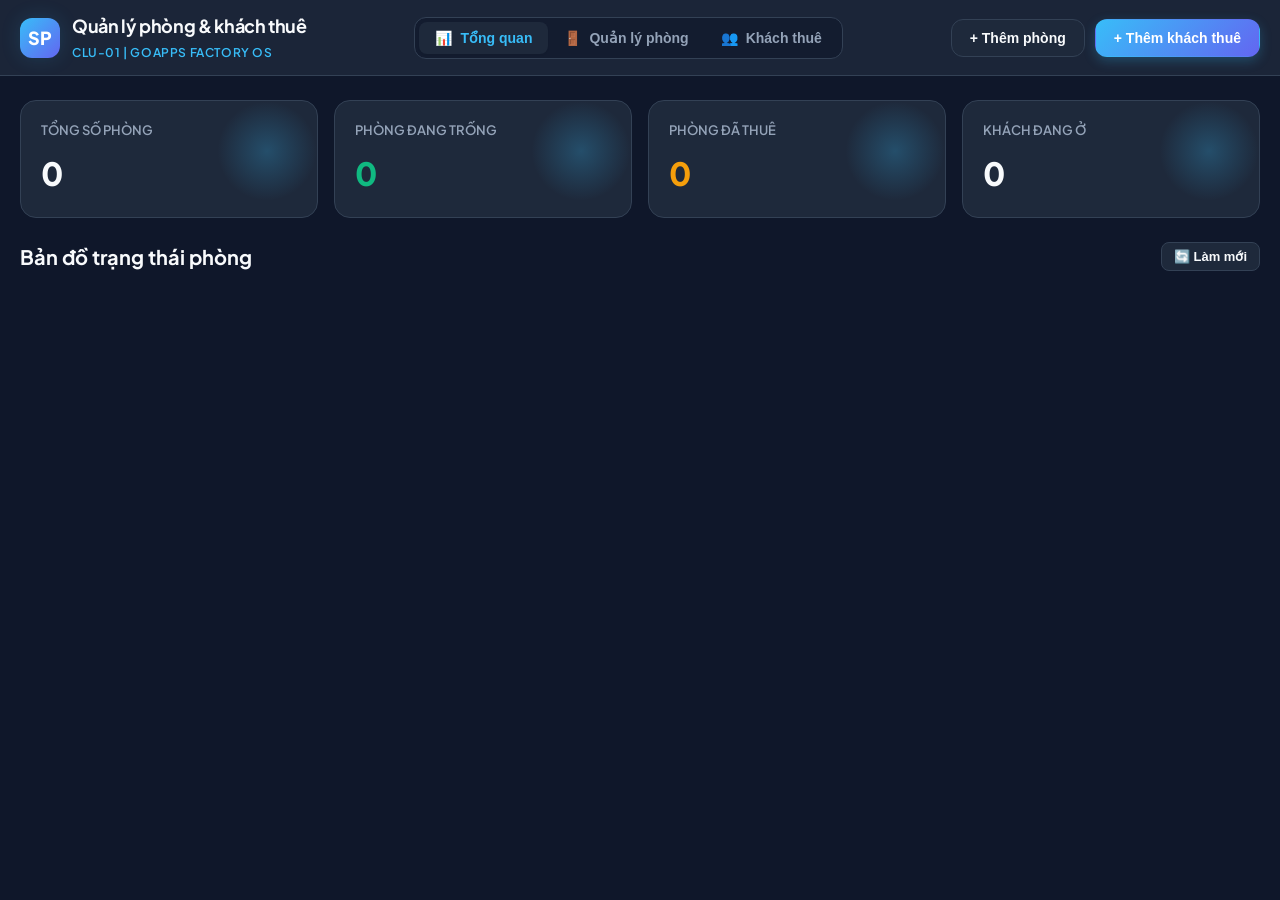
==== products/SP-001-quanlyphong/index.html @ 81d52e68 "feat(SP-001): implement Quản lý phòng & khách thuê MVP and shared markers" ====
<!DOCTYPE html>
<html lang="vi">
<head>
  <base target="_top">
  <meta charset="utf-8">
  <meta name="viewport" content="width=device-width, initial-scale=1, maximum-scale=1, user-scalable=no">
  <title>SP-001 | Quản lý phòng & khách thuê</title>
  <link rel="preconnect" href="https://fonts.googleapis.com">
  <link rel="preconnect" href="https://fonts.gstatic.com" crossorigin>
  <link href="https://fonts.googleapis.com/css2?family=Plus+Jakarta+Sans:wght@400;500;600;700;800&family=Inter:wght@400;500;600&display=swap" rel="stylesheet">
  <style>
    /* SHARED — Design System & CSS Reset (shared-frontend-kit) */
    :root {
      --bg-main: #0f172a;
      --bg-surface: #1e293b;
      --bg-card: #1e293b;
      --bg-card-hover: #334155;
      --bg-input: #0f172a;
      --border-color: #334155;
      --border-focus: #38bdf8;
      
      --text-primary: #f8fafc;
      --text-secondary: #94a3b8;
      --text-muted: #64748b;
      
      --primary: #38bdf8;
      --primary-hover: #0284c7;
      --primary-glow: rgba(56, 189, 248, 0.25);
      
      --accent-indigo: #6366f1;
      
      --status-trong: #10b981;
      --status-trong-bg: rgba(16, 185, 129, 0.15);
      --status-thue: #f59e0b;
      --status-thue-bg: rgba(245, 158, 11, 0.15);
      --status-tra: #94a3b8;
      --status-tra-bg: rgba(148, 163, 184, 0.15);
      
      --danger: #ef4444;
      --danger-hover: #dc2626;
      
      --radius-sm: 8px;
      --radius-md: 12px;
      --radius-lg: 16px;
      --radius-xl: 24px;
      
      --shadow-sm: 0 1px 2px 0 rgba(0, 0, 0, 0.05);
      --shadow-md: 0 4px 6px -1px rgba(0, 0, 0, 0.3), 0 2px 4px -1px rgba(0, 0, 0, 0.2);
      --shadow-lg: 0 10px 15px -3px rgba(0, 0, 0, 0.4), 0 4px 6px -2px rgba(0, 0, 0, 0.2);
      --shadow-glow: 0 0 20px rgba(56, 189, 248, 0.15);
      
      --transition: all 0.2s cubic-bezier(0.4, 0, 0.2, 1);
    }

    * {
      box-sizing: border-box;
      margin: 0;
      padding: 0;
    }

    body {
      font-family: 'Plus Jakarta Sans', 'Inter', -apple-system, BlinkMacSystemFont, sans-serif;
      background-color: var(--bg-main);
      color: var(--text-primary);
      min-height: 100vh;
      display: flex;
      flex-direction: column;
      overflow-x: hidden;
      line-height: 1.5;
      -webkit-font-smoothing: antialiased;
    }

    /* SHARED — Layout Components */
    .app-header {
      background: rgba(30, 41, 59, 0.85);
      backdrop-filter: blur(12px);
      -webkit-backdrop-filter: blur(12px);
      border-bottom: 1px solid var(--border-color);
      position: sticky;
      top: 0;
      z-index: 50;
      padding: 12px 20px;
    }

    .header-container {
      max-width: 1280px;
      margin: 0 auto;
      display: flex;
      align-items: center;
      justify-content: space-between;
      gap: 16px;
    }

    .brand {
      display: flex;
      align-items: center;
      gap: 12px;
    }

    .brand-icon {
      width: 40px;
      height: 40px;
      border-radius: var(--radius-md);
      background: linear-gradient(135deg, var(--primary), var(--accent-indigo));
      display: flex;
      align-items: center;
      justify-content: center;
      color: #fff;
      font-weight: 800;
      font-size: 18px;
      box-shadow: var(--shadow-glow);
    }

    .brand-info h1 {
      font-size: 18px;
      font-weight: 700;
      letter-spacing: -0.02em;
      color: var(--text-primary);
    }

    .brand-info span {
      font-size: 12px;
      color: var(--primary);
      font-weight: 600;
      text-transform: uppercase;
      letter-spacing: 0.05em;
    }

    .header-actions {
      display: flex;
      align-items: center;
      gap: 10px;
    }

    /* SHARED — Navigation Tabs */
    .nav-tabs {
      display: flex;
      background: rgba(15, 23, 42, 0.6);
      padding: 4px;
      border-radius: var(--radius-md);
      border: 1px solid var(--border-color);
    }

    .nav-tab {
      padding: 8px 16px;
      border-radius: var(--radius-sm);
      color: var(--text-secondary);
      font-weight: 600;
      font-size: 14px;
      border: none;
      background: transparent;
      cursor: pointer;
      transition: var(--transition);
      display: flex;
      align-items: center;
      gap: 8px;
      white-space: nowrap;
    }

    .nav-tab:hover {
      color: var(--text-primary);
    }

    .nav-tab.active {
      background: var(--bg-surface);
      color: var(--primary);
      box-shadow: var(--shadow-sm);
    }

    /* SHARED — Main Container */
    .main-container {
      max-width: 1280px;
      margin: 0 auto;
      padding: 24px 20px 80px;
      width: 100%;
      flex: 1;
    }

    /* SHARED — Buttons */
    .btn {
      display: inline-flex;
      align-items: center;
      justify-content: center;
      gap: 8px;
      padding: 10px 18px;
      border-radius: var(--radius-md);
      font-weight: 600;
      font-size: 14px;
      cursor: pointer;
      border: 1px solid transparent;
      transition: var(--transition);
      white-space: nowrap;
    }

    .btn-primary {
      background: linear-gradient(135deg, var(--primary), var(--accent-indigo));
      color: #fff;
      box-shadow: 0 4px 12px rgba(56, 189, 248, 0.25);
    }

    .btn-primary:hover {
      transform: translateY(-1px);
      box-shadow: 0 6px 16px rgba(56, 189, 248, 0.35);
    }

    .btn-secondary {
      background: var(--bg-surface);
      color: var(--text-primary);
      border-color: var(--border-color);
    }

    .btn-secondary:hover {
      background: var(--bg-card-hover);
      border-color: var(--text-secondary);
    }

    .btn-danger {
      background: rgba(239, 68, 68, 0.15);
      color: var(--danger);
      border-color: rgba(239, 68, 68, 0.3);
    }

    .btn-danger:hover {
      background: var(--danger);
      color: #fff;
    }

    .btn-sm {
      padding: 6px 12px;
      font-size: 13px;
      border-radius: var(--radius-sm);
    }

    /* SHARED — Cards & Glassmorphism */
    .card {
      background: var(--bg-card);
      border: 1px solid var(--border-color);
      border-radius: var(--radius-lg);
      padding: 20px;
      box-shadow: var(--shadow-md);
      transition: var(--transition);
    }

    .card:hover {
      border-color: rgba(56, 189, 248, 0.4);
    }

    /* SHARED — Badges */
    .badge {
      display: inline-flex;
      align-items: center;
      gap: 6px;
      padding: 4px 10px;
      border-radius: 9999px;
      font-size: 12px;
      font-weight: 700;
      text-transform: uppercase;
      letter-spacing: 0.04em;
    }

    .badge-trong {
      background: var(--status-trong-bg);
      color: var(--status-trong);
      border: 1px solid rgba(16, 185, 129, 0.3);
    }

    .badge-thue {
      background: var(--status-thue-bg);
      color: var(--status-thue);
      border: 1px solid rgba(245, 158, 11, 0.3);
    }

    .badge-tra {
      background: var(--status-tra-bg);
      color: var(--status-tra);
      border: 1px solid rgba(148, 163, 184, 0.3);
    }

    /* SHARED — Inputs & Forms */
    .form-group {
      margin-bottom: 16px;
    }

    .form-label {
      display: block;
      font-size: 13px;
      font-weight: 600;
      color: var(--text-secondary);
      margin-bottom: 6px;
    }

    .form-input, .form-select {
      width: 100%;
      padding: 10px 14px;
      border-radius: var(--radius-md);
      background: var(--bg-input);
      border: 1px solid var(--border-color);
      color: var(--text-primary);
      font-size: 14px;
      font-family: inherit;
      transition: var(--transition);
    }

    .form-input:focus, .form-select:focus {
      outline: none;
      border-color: var(--border-focus);
      box-shadow: 0 0 0 3px rgba(56, 189, 248, 0.15);
    }

    .form-hint {
      font-size: 12px;
      color: var(--text-muted);
      margin-top: 4px;
    }

    /* SHARED — Modals & Drawers */
    .modal-overlay {
      position: fixed;
      inset: 0;
      background: rgba(15, 23, 42, 0.8);
      backdrop-filter: blur(8px);
      -webkit-backdrop-filter: blur(8px);
      display: flex;
      align-items: center;
      justify-content: center;
      padding: 20px;
      z-index: 100;
      opacity: 0;
      pointer-events: none;
      transition: opacity 0.25s ease;
    }

    .modal-overlay.open {
      opacity: 1;
      pointer-events: auto;
    }

    .modal-content {
      background: var(--bg-surface);
      border: 1px solid var(--border-color);
      border-radius: var(--radius-xl);
      width: 100%;
      max-width: 520px;
      max-height: 90vh;
      overflow-y: auto;
      box-shadow: var(--shadow-lg);
      transform: translateY(20px) scale(0.96);
      transition: transform 0.25s cubic-bezier(0.4, 0, 0.2, 1);
    }

    .modal-overlay.open .modal-content {
      transform: translateY(0) scale(1);
    }

    .modal-header {
      padding: 20px 24px;
      border-bottom: 1px solid var(--border-color);
      display: flex;
      align-items: center;
      justify-content: space-between;
    }

    .modal-title {
      font-size: 18px;
      font-weight: 700;
    }

    .modal-body {
      padding: 24px;
    }

    .modal-footer {
      padding: 16px 24px;
      border-top: 1px solid var(--border-color);
      display: flex;
      align-items: center;
      justify-content: flex-end;
      gap: 12px;
      background: rgba(15, 23, 42, 0.4);
    }

    /* SHARED — Toast Notifications */
    .toast-container {
      position: fixed;
      bottom: 24px;
      right: 24px;
      z-index: 200;
      display: flex;
      flex-direction: column;
      gap: 10px;
    }

    .toast {
      background: var(--bg-surface);
      border: 1px solid var(--border-color);
      color: var(--text-primary);
      padding: 14px 20px;
      border-radius: var(--radius-md);
      box-shadow: var(--shadow-lg);
      display: flex;
      align-items: center;
      gap: 12px;
      font-size: 14px;
      font-weight: 600;
      animation: slideInRight 0.3s cubic-bezier(0.4, 0, 0.2, 1);
      border-left: 4px solid var(--primary);
    }

    .toast.error {
      border-left-color: var(--danger);
    }

    .toast.success {
      border-left-color: var(--status-trong);
    }

    @keyframes slideInRight {
      from { transform: translateX(100%); opacity: 0; }
      to { transform: translateX(0); opacity: 1; }
    }

    /* PRODUCT-SPECIFIC — Dashboard & Views */
    .view-section {
      display: none;
      animation: fadeIn 0.3s ease;
    }

    .view-section.active {
      display: block;
    }

    @keyframes fadeIn {
      from { opacity: 0; transform: translateY(6px); }
      to { opacity: 1; transform: translateY(0); }
    }

    .metrics-grid {
      display: grid;
      grid-template-columns: repeat(auto-fit, minmax(240px, 1fr));
      gap: 16px;
      margin-bottom: 24px;
    }

    .metric-card {
      background: var(--bg-card);
      border: 1px solid var(--border-color);
      border-radius: var(--radius-lg);
      padding: 20px;
      position: relative;
      overflow: hidden;
    }

    .metric-card::before {
      content: '';
      position: absolute;
      top: 0;
      right: 0;
      width: 100px;
      height: 100px;
      background: radial-gradient(circle, var(--primary-glow) 0%, transparent 70%);
      border-radius: 50%;
      pointer-events: none;
    }

    .metric-label {
      font-size: 13px;
      color: var(--text-secondary);
      font-weight: 600;
      margin-bottom: 8px;
    }

    .metric-value {
      font-size: 32px;
      font-weight: 800;
      color: var(--text-primary);
      letter-spacing: -0.03em;
    }

    .section-header {
      display: flex;
      align-items: center;
      justify-content: space-between;
      margin-bottom: 20px;
      gap: 16px;
      flex-wrap: wrap;
    }

    .section-title {
      font-size: 20px;
      font-weight: 700;
    }

    /* PRODUCT-SPECIFIC — Room & Tenant Grid */
    .room-grid {
      display: grid;
      grid-template-columns: repeat(auto-fill, minmax(280px, 1fr));
      gap: 16px;
    }

    .room-card {
      background: var(--bg-card);
      border: 1px solid var(--border-color);
      border-radius: var(--radius-lg);
      padding: 20px;
      display: flex;
      flex-direction: column;
      justify-content: space-between;
      gap: 16px;
      position: relative;
    }

    .room-card-header {
      display: flex;
      align-items: flex-start;
      justify-content: space-between;
    }

    .room-name {
      font-size: 18px;
      font-weight: 700;
      color: var(--text-primary);
    }

    .room-id {
      font-size: 12px;
      font-weight: 600;
      color: var(--text-muted);
      margin-top: 2px;
    }

    .room-price {
      font-size: 16px;
      font-weight: 700;
      color: var(--primary);
    }

    .tenant-box {
      background: var(--bg-main);
      border-radius: var(--radius-md);
      padding: 12px;
      border: 1px solid rgba(255, 255, 255, 0.05);
    }

    .tenant-box-title {
      font-size: 11px;
      color: var(--text-muted);
      text-transform: uppercase;
      font-weight: 700;
      margin-bottom: 4px;
    }

    .tenant-name {
      font-size: 14px;
      font-weight: 700;
      color: var(--text-primary);
    }

    .tenant-phone {
      font-size: 13px;
      color: var(--text-secondary);
      margin-top: 2px;
    }

    .room-card-actions {
      display: flex;
      align-items: center;
      justify-content: space-between;
      gap: 8px;
      border-top: 1px solid var(--border-color);
      padding-top: 12px;
    }

    /* PRODUCT-SPECIFIC — Table styles */
    .table-container {
      background: var(--bg-card);
      border: 1px solid var(--border-color);
      border-radius: var(--radius-lg);
      overflow-x: auto;
    }

    .data-table {
      width: 100%;
      border-collapse: collapse;
      text-align: left;
    }

    .data-table th {
      background: rgba(15, 23, 42, 0.6);
      padding: 14px 16px;
      font-size: 12px;
      font-weight: 700;
      color: var(--text-secondary);
      text-transform: uppercase;
      letter-spacing: 0.05em;
      border-bottom: 1px solid var(--border-color);
    }

    .data-table td {
      padding: 16px;
      font-size: 14px;
      border-bottom: 1px solid rgba(51, 65, 85, 0.5);
      color: var(--text-primary);
    }

    .data-table tr:last-child td {
      border-bottom: none;
    }

    .data-table tr:hover td {
      background: rgba(255, 255, 255, 0.02);
    }

    /* Filter tabs inside page */
    .filter-bar {
      display: flex;
      gap: 8px;
      margin-bottom: 16px;
      flex-wrap: wrap;
    }

    .filter-btn {
      padding: 6px 14px;
      border-radius: var(--radius-sm);
      font-size: 13px;
      font-weight: 600;
      background: var(--bg-surface);
      border: 1px solid var(--border-color);
      color: var(--text-secondary);
      cursor: pointer;
      transition: var(--transition);
    }

    .filter-btn.active {
      background: var(--primary);
      color: #fff;
      border-color: var(--primary);
    }

    /* Timeline History */
    .history-list {
      display: flex;
      flex-direction: column;
      gap: 12px;
      margin-top: 12px;
    }

    .history-item {
      background: var(--bg-main);
      padding: 12px;
      border-radius: var(--radius-md);
      border-left: 3px solid var(--text-muted);
      display: flex;
      justify-content: space-between;
      align-items: center;
    }

    /* Mobile Floating Action Button */
    .fab {
      position: fixed;
      bottom: 24px;
      right: 24px;
      width: 56px;
      height: 56px;
      border-radius: 50%;
      background: linear-gradient(135deg, var(--primary), var(--accent-indigo));
      color: #fff;
      display: none;
      align-items: center;
      justify-content: center;
      font-size: 24px;
      box-shadow: 0 8px 20px rgba(56, 189, 248, 0.4);
      border: none;
      cursor: pointer;
      z-index: 40;
    }

    @media (max-width: 768px) {
      .header-container {
        flex-direction: column;
        align-items: stretch;
      }
      .nav-tabs {
        width: 100%;
        overflow-x: auto;
      }
      .header-actions {
        display: none;
      }
      .fab {
        display: flex;
      }
    }
  </style>
</head>
<body>

  <!-- SHARED — App Header -->
  <header class="app-header">
    <div class="header-container">
      <div class="brand">
        <div class="brand-icon">SP</div>
        <div class="brand-info">
          <h1>Quản lý phòng & khách thuê</h1>
          <span>CLU-01 | GoApps Factory OS</span>
        </div>
      </div>
      <nav class="nav-tabs">
        <button class="nav-tab active" onclick="switchView('dashboard', this)">
          <span>📊</span> Tổng quan
        </button>
        <button class="nav-tab" onclick="switchView('phong', this)">
          <span>🚪</span> Quản lý phòng
        </button>
        <button class="nav-tab" onclick="switchView('khach', this)">
          <span>👥</span> Khách thuê
        </button>
      </nav>
      <div class="header-actions">
        <button class="btn btn-secondary" onclick="openAddRoomModal()">+ Thêm phòng</button>
        <button class="btn btn-primary" onclick="openAddTenantModal()">+ Thêm khách thuê</button>
      </div>
    </div>
  </header>

  <!-- SHARED — Main Content Area -->
  <main class="main-container">

    <!-- PRODUCT-SPECIFIC — Dashboard View -->
    <section id="view-dashboard" class="view-section active">
      <div class="metrics-grid">
        <div class="metric-card">
          <div class="metric-label">TỔNG SỐ PHÒNG</div>
          <div class="metric-value" id="dash-tong-phong">0</div>
        </div>
        <div class="metric-card">
          <div class="metric-label">PHÒNG ĐANG TRỐNG</div>
          <div class="metric-value" id="dash-phong-trong" style="color: var(--status-trong)">0</div>
        </div>
        <div class="metric-card">
          <div class="metric-label">PHÒNG ĐÃ THUÊ</div>
          <div class="metric-value" id="dash-phong-thue" style="color: var(--status-thue)">0</div>
        </div>
        <div class="metric-card">
          <div class="metric-label">KHÁCH ĐANG Ở</div>
          <div class="metric-value" id="dash-khach-thue">0</div>
        </div>
      </div>

      <div class="section-header">
        <h2 class="section-title">Bản đồ trạng thái phòng</h2>
        <button class="btn btn-sm btn-secondary" onclick="loadAllData()">🔄 Làm mới</button>
      </div>
      <div id="dashboard-room-grid" class="room-grid">
        <!-- Rendered dynamically -->
      </div>
    </section>

    <!-- PRODUCT-SPECIFIC — Quản lý phòng View -->
    <section id="view-phong" class="view-section">
      <div class="section-header">
        <h2 class="section-title">Danh sách phòng nhà trọ</h2>
        <div style="display: flex; gap: 10px;">
          <input type="text" id="search-phong" class="form-input" placeholder="Tìm tên phòng..." style="width: 220px;" oninput="filterRoomList()">
          <button class="btn btn-primary" onclick="openAddRoomModal()">+ Thêm phòng</button>
        </div>
      </div>
      <div class="filter-bar" id="filter-bar-phong">
        <button class="filter-btn active" onclick="setRoomFilter('ALL', this)">Tất cả (<span id="count-room-all">0</span>)</button>
        <button class="filter-btn" onclick="setRoomFilter('Trống', this)">Trống (<span id="count-room-trong">0</span>)</button>
        <button class="filter-btn" onclick="setRoomFilter('Đã thuê', this)">Đã thuê (<span id="count-room-thue">0</span>)</button>
      </div>
      <div id="phong-list-container" class="room-grid">
        <!-- Rendered dynamically -->
      </div>
    </section>

    <!-- PRODUCT-SPECIFIC — Quản lý khách thuê View -->
    <section id="view-khach" class="view-section">
      <div class="section-header">
        <h2 class="section-title">Danh sách khách thuê</h2>
        <div style="display: flex; gap: 10px;">
          <input type="text" id="search-khach" class="form-input" placeholder="Tìm tên, SĐT, phòng..." style="width: 240px;" oninput="debounceSearchKhach()">
          <button class="btn btn-primary" onclick="openAddTenantModal()">+ Thêm khách mới</button>
        </div>
      </div>
      <div class="filter-bar" id="filter-bar-khach">
        <button class="filter-btn active" onclick="setTenantFilter('ALL', this)">Tất cả</button>
        <button class="filter-btn" onclick="setTenantFilter('Đang thuê', this)">Đang ở</button>
        <button class="filter-btn" onclick="setTenantFilter('Đã trả phòng', this)">Đã trả phòng</button>
      </div>
      <div class="table-container">
        <table class="data-table">
          <thead>
            <tr>
              <th>Mã KH</th>
              <th>Họ và Tên</th>
              <th>Số điện thoại</th>
              <th>Phòng</th>
              <th>Ngày vào ở</th>
              <th>Trang thái</th>
              <th style="text-align: right;">Thao tác</th>
            </tr>
          </thead>
          <tbody id="table-body-khach">
            <!-- Rendered dynamically -->
          </tbody>
        </table>
      </div>
    </section>

  </main>

  <!-- Mobile Floating Action Button -->
  <button class="fab" onclick="showFabMenu()">+</button>

  <!-- SHARED — Modal Thêm / Sửa Phòng -->
  <div id="modal-them-phong" class="modal-overlay">
    <div class="modal-content">
      <div class="modal-header">
        <h3 class="modal-title" id="title-modal-phong">Thêm phòng mới</h3>
        <button class="btn btn-secondary btn-sm" onclick="closeModal('modal-them-phong')">✕</button>
      </div>
      <div class="modal-body">
        <input type="hidden" id="form-phong-id">
        <div class="form-group">
          <label class="form-label">Tên phòng *</label>
          <input type="text" id="form-phong-ten" class="form-input" placeholder="Ví dụ: Phòng 101, Phòng 202..." required>
        </div>
        <div class="form-group">
          <label class="form-label">Giá thuê (VNĐ/tháng) *</label>
          <input type="number" id="form-phong-gia" class="form-input" placeholder="Ví dụ: 3500000" min="0" step="50000" required>
          <div class="form-hint">Số tiền thuê thỏa thuận hàng tháng</div>
        </div>
      </div>
      <div class="modal-footer">
        <button class="btn btn-secondary" onclick="closeModal('modal-them-phong')">Hủy</button>
        <button class="btn btn-primary" id="btn-save-phong" onclick="submitFormPhong()">Lưu thông tin</button>
      </div>
    </div>
  </div>

  <!-- SHARED — Modal Thêm / Sửa Khách Thuê -->
  <div id="modal-them-khach" class="modal-overlay">
    <div class="modal-content">
      <div class="modal-header">
        <h3 class="modal-title" id="title-modal-khach">Thêm khách thuê vào phòng</h3>
        <button class="btn btn-secondary btn-sm" onclick="closeModal('modal-them-khach')">✕</button>
      </div>
      <div class="modal-body">
        <input type="hidden" id="form-khach-id">
        <div class="form-group">
          <label class="form-label">Họ và tên khách thuê *</label>
          <input type="text" id="form-khach-ten" class="form-input" placeholder="Nhập đầy đủ họ và tên..." required>
        </div>
        <div class="form-group">
          <label class="form-label">Số điện thoại *</label>
          <input type="tel" id="form-khach-sdt" class="form-input" placeholder="Ví dụ: 0912345678" required>
          <div class="form-hint">Số điện thoại Việt Nam hợp lệ (10 chữ số, bắt đầu bằng 0)</div>
        </div>
        <div class="form-group" id="group-select-phong">
          <label class="form-label">Chọn phòng trống *</label>
          <select id="form-khach-phong" class="form-select" required>
            <option value="">Đang tải danh sách phòng trống...</option>
          </select>
          <div class="form-hint" id="hint-phong">Chỉ hiển thị các phòng đang có trạng thái Trống</div>
        </div>
        <div class="form-group">
          <label class="form-label">Ngày vào ở *</label>
          <input type="date" id="form-khach-ngayvao" class="form-input" required>
        </div>
      </div>
      <div class="modal-footer">
        <button class="btn btn-secondary" onclick="closeModal('modal-them-khach')">Hủy</button>
        <button class="btn btn-primary" id="btn-save-khach" onclick="submitFormKhach()">Gán vào phòng</button>
      </div>
    </div>
  </div>

  <!-- SHARED — Modal Chi Tiết Phòng -->
  <div id="modal-chi-tiet-phong" class="modal-overlay">
    <div class="modal-content">
      <div class="modal-header">
        <h3 class="modal-title" id="detail-phong-title">Chi tiết phòng</h3>
        <button class="btn btn-secondary btn-sm" onclick="closeModal('modal-chi-tiet-phong')">✕</button>
      </div>
      <div class="modal-body" id="detail-phong-body">
        Đang tải thông tin...
      </div>
      <div class="modal-footer">
        <button class="btn btn-secondary" onclick="closeModal('modal-chi-tiet-phong')">Đóng</button>
      </div>
    </div>
  </div>

  <!-- SHARED — Modal Xác Nhận Trả Phòng -->
  <div id="modal-tra-phong" class="modal-overlay">
    <div class="modal-content">
      <div class="modal-header">
        <h3 class="modal-title" style="color: var(--danger)">Xác nhận trả phòng</h3>
        <button class="btn btn-secondary btn-sm" onclick="closeModal('modal-tra-phong')">✕</button>
      </div>
      <div class="modal-body">
        <p id="msg-tra-phong" style="font-size: 15px; margin-bottom: 12px;"></p>
        <div class="tenant-box" style="background: rgba(239, 68, 68, 0.08); border-color: rgba(239, 68, 68, 0.2);">
          <div class="tenant-box-title" style="color: var(--danger)">Lưu ý nghiệp vụ hệ thống</div>
          <p style="font-size: 13px; color: var(--text-secondary);">
            • Trạng thái khách thuê sẽ chuyển sang <b>Đã trả phòng</b> (lịch sử được giữ nguyên, không xóa dòng).<br>
            • Trạng thái phòng sẽ tự động chuyển về <b>Trống</b> để sẵn sàng cho khách mới thuê.
          </p>
        </div>
        <input type="hidden" id="confirm-traphong-id">
      </div>
      <div class="modal-footer">
        <button class="btn btn-secondary" onclick="closeModal('modal-tra-phong')">Hủy</button>
        <button class="btn btn-danger" id="btn-confirm-traphong" onclick="submitTraPhong()">Xác nhận trả phòng</button>
      </div>
    </div>
  </div>

  <!-- SHARED — Toast Notifications -->
  <div id="toast-container" class="toast-container"></div>

  <script>
    // SHARED — bootstrap gọi google.script.run, khung này giống mọi sản phẩm
    
    // Global State
    let g_roomList = [];
    let g_tenantList = [];
    let g_currentRoomFilter = 'ALL';
    let g_currentTenantFilter = 'ALL';
    let g_searchTimeout = null;

    // SHARED — Khởi tạo ứng dụng khi tải trang
    window.addEventListener('DOMContentLoaded', () => {
      // SHARED — Khởi tạo ngày mặc định cho form vào hôm nay
      const today = new Date().toISOString().split('T')[0];
      document.getElementById('form-khach-ngayvao').value = today;
      loadAllData();
    });

    // SHARED — Chuyển tab hiển thị (SPA Routing)
    function switchView(viewId, tabElem) {
      // SHARED — Đổi tab navigation
      document.querySelectorAll('.view-section').forEach(sec => sec.classList.remove('active'));
      document.querySelectorAll('.nav-tab').forEach(tab => tab.classList.remove('active'));
      
      const targetSec = document.getElementById('view-' + viewId);
      if (targetSec) {
        targetSec.classList.add('active');
        if (tabElem) tabElem.classList.add('active');
      }
    }

    // SHARED — Hiển thị thông báo Toast nhanh
    function showToast(message, type = 'success') {
      // SHARED — Render thông báo góc trang
      const container = document.getElementById('toast-container');
      const toast = document.createElement('div');
      toast.className = `toast ${type}`;
      toast.innerHTML = `<span>${type === 'success' ? '✅' : '❌'}</span> <span>${message}</span>`;
      container.appendChild(toast);
      
      setTimeout(() => {
        toast.style.opacity = '0';
        toast.style.transform = 'translateX(100%)';
        toast.style.transition = 'all 0.3s ease';
        setTimeout(() => toast.remove(), 300);
      }, 4000);
    }

    // SHARED — Đóng / mở Modal
    function openModal(modalId) {
      // SHARED — Mở overlay modal
      const m = document.getElementById(modalId);
      if (m) m.classList.add('open');
    }

    function closeModal(modalId) {
      // SHARED — Đóng overlay modal
      const m = document.getElementById(modalId);
      if (m) m.classList.remove('open');
    }

    // SHARED — Định dạng tiền tệ VNĐ
    function formatCurrency(amount) {
      // SHARED — Format số sang dạng xxx.xxx đ
      if (amount === null || amount === undefined || isNaN(amount)) return '0 đ';
      return Number(amount).toLocaleString('vi-VN') + ' đ';
    }

    // PRODUCT-SPECIFIC — Tải toàn bộ dữ liệu từ Server (Phòng + Khách + Thống kê)
    function loadAllData() {
      // PRODUCT-SPECIFIC — Gọi google.script.run lấy dữ liệu cho SP-001
      google.script.run
        .withSuccessHandler(res => {
          if (res && res.success) {
            document.getElementById('dash-tong-phong').innerText = res.data.tongSoPhong;
            document.getElementById('dash-phong-trong').innerText = res.data.phongTrong;
            document.getElementById('dash-phong-thue').innerText = res.data.phongDaThue;
            document.getElementById('dash-khach-thue').innerText = res.data.khachDangThue;
          }
        })
        .layThongKeDashboard();

      google.script.run
        .withSuccessHandler(res => {
          if (res && res.success) {
            g_roomList = res.data;
            renderDashboardRoomGrid();
            renderRoomList();
            updateRoomCounts();
          } else {
            showToast(res ? res.message : 'Lỗi tải danh sách phòng', 'error');
          }
        })
        .layDanhSachPhong();

      loadTenantList();
    }

    // PRODUCT-SPECIFIC — Tải danh sách khách thuê
    function loadTenantList(query = '') {
      // PRODUCT-SPECIFIC — Gọi server tìm kiếm hoặc tra cứu khách thuê
      google.script.run
        .withSuccessHandler(res => {
          if (res && res.success) {
            g_tenantList = res.data;
            renderTenantList();
          } else {
            showToast(res ? res.message : 'Lỗi tải khách thuê', 'error');
          }
        })
        .timKiemKhach(query);
    }

    // PRODUCT-SPECIFIC — Cập nhật số lượng đếm trên các filter badge phòng
    function updateRoomCounts() {
      // PRODUCT-SPECIFIC — Đếm số lượng theo trạng thái
      const total = g_roomList.length;
      const trong = g_roomList.filter(r => r.TrangThai === 'Trống').length;
      const thue = g_roomList.filter(r => r.TrangThai === 'Đã thuê').length;
      
      document.getElementById('count-room-all').innerText = total;
      document.getElementById('count-room-trong').innerText = trong;
      document.getElementById('count-room-thue').innerText = thue;
    }

    // PRODUCT-SPECIFIC — Render lưới phòng trên màn hình Dashboard
    function renderDashboardRoomGrid() {
      // PRODUCT-SPECIFIC — Render giao diện bản đồ phòng
      const container = document.getElementById('dashboard-room-grid');
      if (!g_roomList.length) {
        container.innerHTML = `<div style="grid-column: 1/-1; text-align: center; color: var(--text-muted); padding: 40px;">Chưa có phòng nào. Hãy thêm phòng đầu tiên!</div>`;
        return;
      }
      
      container.innerHTML = g_roomList.map(room => {
        const isTrong = room.TrangThai === 'Trống';
        const badgeClass = isTrong ? 'badge-trong' : 'badge-thue';
        
        return `
          <div class="room-card" style="border-left: 4px solid ${isTrong ? 'var(--status-trong)' : 'var(--status-thue)'}">
            <div class="room-card-header">
              <div>
                <div class="room-name">${room.TenPhong}</div>
                <div class="room-id">${room.ID}</div>
              </div>
              <span class="badge ${badgeClass}">${room.TrangThai}</span>
            </div>
            
            <div style="font-size: 15px; font-weight: 700; color: var(--text-primary);">
              ${formatCurrency(room.GiaThue)}<span style="font-size: 12px; font-weight: 400; color: var(--text-muted);">/tháng</span>
            </div>

            ${!isTrong ? `
              <div class="tenant-box">
                <div class="tenant-box-title">Khách đang ở</div>
                <div class="tenant-name">👤 ${room.KhachHienTai}</div>
                <div class="tenant-phone">📞 <a href="tel:${room.KhachHienTaiSDT}" style="color: var(--primary); text-decoration: none;">${room.KhachHienTaiSDT}</a></div>
              </div>
            ` : `
              <div class="tenant-box" style="opacity: 0.6; text-align: center; padding: 18px;">
                <span style="font-size: 13px; color: var(--status-trong); font-weight: 600;">✨ Sẵn sàng cho thuê</span>
              </div>
            `}

            <div class="room-card-actions">
              <button class="btn btn-secondary btn-sm" onclick="openRoomDetail('${room.ID}')">📋 Chi tiết</button>
              ${isTrong ? `
                <button class="btn btn-primary btn-sm" onclick="openAddTenantForRoom('${room.ID}')">+ Gán khách</button>
              ` : `
                <button class="btn btn-danger btn-sm" onclick="promptTraPhong('${room.KhachHienTaiID}', '${room.KhachHienTai}', '${room.TenPhong}')">Trả phòng</button>
              `}
            </div>
          </div>
        `;
      }).join('');
    }

    // PRODUCT-SPECIFIC — Lọc và Render danh sách Quản lý phòng
    function setRoomFilter(status, btn) {
      // PRODUCT-SPECIFIC — Chọn bộ lọc phòng
      g_currentRoomFilter = status;
      document.querySelectorAll('#filter-bar-phong .filter-btn').forEach(b => b.classList.remove('active'));
      if (btn) btn.classList.add('active');
      filterRoomList();
    }

    function filterRoomList() {
      // PRODUCT-SPECIFIC — Lọc theo từ khóa tìm kiếm và trạng thái
      const q = document.getElementById('search-phong').value.toLowerCase().trim();
      let filtered = g_roomList;
      
      if (g_currentRoomFilter !== 'ALL') {
        filtered = filtered.filter(r => r.TrangThai === g_currentRoomFilter);
      }
      if (q) {
        filtered = filtered.filter(r => r.TenPhong.toLowerCase().includes(q) || r.ID.toLowerCase().includes(q) || (r.KhachHienTai && r.KhachHienTai.toLowerCase().includes(q)));
      }
      
      const container = document.getElementById('phong-list-container');
      if (!filtered.length) {
        container.innerHTML = `<div style="grid-column: 1/-1; text-align: center; color: var(--text-muted); padding: 40px;">Không tìm thấy phòng nào phù hợp.</div>`;
        return;
      }
      
      container.innerHTML = filtered.map(room => {
        const isTrong = room.TrangThai === 'Trống';
        const badgeClass = isTrong ? 'badge-trong' : 'badge-thue';
        
        return `
          <div class="room-card">
            <div class="room-card-header">
              <div>
                <div class="room-name">${room.TenPhong}</div>
                <div class="room-id">${room.ID}</div>
              </div>
              <span class="badge ${badgeClass}">${room.TrangThai}</span>
            </div>
            
            <div style="font-size: 16px; font-weight: 700; color: var(--primary);">
              ${formatCurrency(room.GiaThue)}
            </div>

            ${!isTrong ? `
              <div class="tenant-box">
                <div class="tenant-box-title">Khách đang ở (từ ${room.NgayVaoO || '—'})</div>
                <div class="tenant-name">👤 ${room.KhachHienTai}</div>
                <div class="tenant-phone">📞 <a href="tel:${room.KhachHienTaiSDT}" style="color: var(--primary); text-decoration: none;">${room.KhachHienTaiSDT}</a></div>
              </div>
            ` : `
              <div class="tenant-box" style="opacity: 0.6; text-align: center; padding: 16px;">
                <span style="font-size: 13px; color: var(--status-trong); font-weight: 600;">Phòng trống</span>
              </div>
            `}

            <div class="room-card-actions">
              <div>
                <button class="btn btn-secondary btn-sm" onclick="openEditRoomModal('${room.ID}')">✏️ Sửa</button>
                ${isTrong ? `<button class="btn btn-danger btn-sm" onclick="handleDeleteRoom('${room.ID}', '${room.TenPhong}')">🗑️ Xóa</button>` : ''}
              </div>
              <div>
                ${isTrong ? `
                  <button class="btn btn-primary btn-sm" onclick="openAddTenantForRoom('${room.ID}')">+ Thêm khách</button>
                ` : `
                  <button class="btn btn-danger btn-sm" onclick="promptTraPhong('${room.KhachHienTaiID}', '${room.KhachHienTai}', '${room.TenPhong}')">Trả phòng</button>
                `}
              </div>
            </div>
          </div>
        `;
      }).join('');
    }

    // PRODUCT-SPECIFIC — Lọc và Render danh sách Khách thuê
    function setTenantFilter(status, btn) {
      // PRODUCT-SPECIFIC — Chọn bộ lọc khách thuê
      g_currentTenantFilter = status;
      document.querySelectorAll('#filter-bar-khach .filter-btn').forEach(b => b.classList.remove('active'));
      if (btn) btn.classList.add('active');
      renderTenantList();
    }

    function debounceSearchKhach() {
      // PRODUCT-SPECIFIC — Trì hoãn tìm kiếm tránh gọi server liên tục
      if (g_searchTimeout) clearTimeout(g_searchTimeout);
      g_searchTimeout = setTimeout(() => {
        const q = document.getElementById('search-khach').value.trim();
        loadTenantList(q);
      }, 300);
    }

    function renderTenantList() {
      // PRODUCT-SPECIFIC — Render bảng danh sách khách thuê
      let filtered = g_tenantList;
      if (g_currentTenantFilter !== 'ALL') {
        filtered = filtered.filter(k => k.TrangThai === g_currentTenantFilter);
      }
      
      const tbody = document.getElementById('table-body-khach');
      if (!filtered.length) {
        tbody.innerHTML = `<tr><td colspan="7" style="text-align: center; color: var(--text-muted); padding: 32px;">Không có thông tin khách thuê nào.</td></tr>`;
        return;
      }
      
      tbody.innerHTML = filtered.map(tenant => {
        const isDangThue = tenant.TrangThai === 'Đang thuê';
        const badgeClass = isDangThue ? 'badge-thue' : 'badge-tra';
        
        return `
          <tr>
            <td style="font-weight: 600; color: var(--text-muted);">${tenant.ID}</td>
            <td style="font-weight: 700; color: var(--text-primary);">${tenant.HoTen}</td>
            <td><a href="tel:${tenant.SDT}" style="color: var(--primary); text-decoration: none; font-weight: 600;">${tenant.SDT}</a></td>
            <td style="font-weight: 600;">${tenant.TenPhong}</td>
            <td>${tenant.NgayVaoO || '—'}</td>
            <td><span class="badge ${badgeClass}">${tenant.TrangThai}</span></td>
            <td style="text-align: right; white-space: nowrap;">
              <button class="btn btn-secondary btn-sm" onclick="openEditTenantModal('${tenant.ID}')">✏️ Sửa</button>
              ${isDangThue ? `
                <button class="btn btn-danger btn-sm" onclick="promptTraPhong('${tenant.ID}', '${tenant.HoTen}', '${tenant.TenPhong}')">Trả phòng</button>
              ` : ''}
            </td>
          </tr>
        `;
      }).join('');
    }

    // PRODUCT-SPECIFIC — Mở modal thêm phòng mới
    function openAddRoomModal() {
      // PRODUCT-SPECIFIC — Reset form thêm phòng
      document.getElementById('form-phong-id').value = '';
      document.getElementById('form-phong-ten').value = '';
      document.getElementById('form-phong-gia').value = '';
      document.getElementById('title-modal-phong').innerText = 'Thêm phòng mới';
      document.getElementById('btn-save-phong').innerText = 'Lưu phòng mới';
      openModal('modal-them-phong');
    }

    // PRODUCT-SPECIFIC — Mở modal sửa phòng
    function openEditRoomModal(roomId) {
      // PRODUCT-SPECIFIC — Điền dữ liệu phòng vào form sửa
      const room = g_roomList.find(r => String(r.ID).trim() === String(roomId).trim());
      if (!room) return;
      
      document.getElementById('form-phong-id').value = room.ID;
      document.getElementById('form-phong-ten').value = room.TenPhong;
      document.getElementById('form-phong-gia').value = room.GiaThue;
      document.getElementById('title-modal-phong').innerText = `Sửa phòng: ${room.TenPhong} (${room.ID})`;
      document.getElementById('btn-save-phong').innerText = 'Cập nhật phòng';
      openModal('modal-them-phong');
    }

    // PRODUCT-SPECIFIC — Gửi form Thêm / Sửa Phòng lên Server
    function submitFormPhong() {
      // PRODUCT-SPECIFIC — Gọi google.script.run cho phòng, không tự validate logic
      const id = document.getElementById('form-phong-id').value.trim();
      const ten = document.getElementById('form-phong-ten').value.trim();
      const gia = document.getElementById('form-phong-gia').value.trim();
      
      const btn = document.getElementById('btn-save-phong');
      btn.disabled = true;
      btn.innerText = 'Đang xử lý...';
      
      const data = { TenPhong: ten, GiaThue: gia };
      if (id) {
        google.script.run
          .withSuccessHandler(res => {
            btn.disabled = false;
            btn.innerText = 'Cập nhật phòng';
            if (res && res.success) {
              showToast(res.message, 'success');
              closeModal('modal-them-phong');
              loadAllData();
            } else {
              showToast(res ? res.message : 'Lỗi cập nhật phòng', 'error');
            }
          })
          .suaPhong(id, data);
      } else {
        google.script.run
          .withSuccessHandler(res => {
            btn.disabled = false;
            btn.innerText = 'Lưu phòng mới';
            if (res && res.success) {
              showToast(res.message, 'success');
              closeModal('modal-them-phong');
              loadAllData();
            } else {
              showToast(res ? res.message : 'Lỗi thêm phòng', 'error');
            }
          })
          .themPhong(data);
      }
    }

    // PRODUCT-SPECIFIC — Xóa phòng
    function handleDeleteRoom(roomId, roomName) {
      // PRODUCT-SPECIFIC — Gọi server xóa phòng
      if (!confirm(`Bạn có chắc chắn muốn xóa "${roomName}" (${roomId})? Hành động này không thể hoàn tác.`)) return;
      
      google.script.run
        .withSuccessHandler(res => {
          if (res && res.success) {
            showToast(res.message, 'success');
            loadAllData();
          } else {
            showToast(res ? res.message : 'Lỗi xóa phòng', 'error');
          }
        })
        .xoaPhong(roomId);
    }

    // PRODUCT-SPECIFIC — Mở modal Thêm Khách Thuê
    function openAddTenantModal(preselectedRoomId = '') {
      // PRODUCT-SPECIFIC — Gọi server tải danh sách phòng trống để điền dropdown
      document.getElementById('form-khach-id').value = '';
      document.getElementById('form-khach-ten').value = '';
      document.getElementById('form-khach-sdt').value = '';
      document.getElementById('form-khach-phong').disabled = false;
      document.getElementById('title-modal-khach').innerText = 'Thêm khách thuê mới';
      document.getElementById('btn-save-khach').innerText = 'Gán vào phòng';
      
      const selectElem = document.getElementById('form-khach-phong');
      selectElem.innerHTML = `<option value="">Đang tải danh sách phòng trống từ server...</option>`;
      openModal('modal-them-khach');
      
      google.script.run
        .withSuccessHandler(res => {
          if (res && res.success) {
            const trongList = res.data;
            if (!trongList.length) {
              selectElem.innerHTML = `<option value="">(Hiện không có phòng nào trống)</option>`;
            } else {
              selectElem.innerHTML = `<option value="">-- Chọn phòng --</option>` + trongList.map(r => {
                return `<option value="${r.ID}" ${String(r.ID).trim() === String(preselectedRoomId).trim() ? 'selected' : ''}>${r.TenPhong} (${formatCurrency(r.GiaThue)})</option>`;
              }).join('');
            }
          } else {
            showToast('Lỗi tải danh sách phòng trống: ' + (res ? res.message : ''), 'error');
          }
        })
        .layDanhSachPhongTrong();
    }

    function openAddTenantForRoom(roomId) {
      // PRODUCT-SPECIFIC — Mở form thêm khách gán sẵn phòng trống
      openAddTenantModal(roomId);
    }

    // PRODUCT-SPECIFIC — Mở modal Sửa Khách Thuê
    function openEditTenantModal(tenantId) {
      // PRODUCT-SPECIFIC — Lấy thông tin khách và mở form sửa
      const tenant = g_tenantList.find(k => String(k.ID).trim() === String(tenantId).trim());
      if (!tenant) return;
      
      document.getElementById('form-khach-id').value = tenant.ID;
      document.getElementById('form-khach-ten').value = tenant.HoTen;
      document.getElementById('form-khach-sdt').value = tenant.SDT;
      document.getElementById('form-khach-ngayvao').value = tenant.NgayVaoO || new Date().toISOString().split('T')[0];
      document.getElementById('title-modal-khach').innerText = `Sửa thông tin khách: ${tenant.HoTen}`;
      document.getElementById('btn-save-khach').innerText = 'Cập nhật thông tin';
      
      const selectElem = document.getElementById('form-khach-phong');
      selectElem.innerHTML = `<option value="${tenant.PhongID}" selected>${tenant.TenPhong} (Phòng hiện tại)</option>`;
      selectElem.disabled = true; // MVP giữ cố định phòng hiện tại trong form sửa thông tin để an toàn nghiệp vụ
      
      openModal('modal-them-khach');
    }

    // PRODUCT-SPECIFIC — Gửi form Thêm / Sửa Khách Thuê lên Server
    function submitFormKhach() {
      // PRODUCT-SPECIFIC — Gọi google.script.run cho khách thuê, server xử lý toàn bộ validation SĐT và trạng thái phòng
      const id = document.getElementById('form-khach-id').value.trim();
      const ten = document.getElementById('form-khach-ten').value.trim();
      const sdt = document.getElementById('form-khach-sdt').value.trim();
      const phongId = document.getElementById('form-khach-phong').value.trim();
      const ngayVao = document.getElementById('form-khach-ngayvao').value.trim();
      
      const btn = document.getElementById('btn-save-khach');
      btn.disabled = true;
      btn.innerText = 'Đang xử lý...';
      
      const data = { HoTen: ten, SDT: sdt, PhongID: phongId, NgayVaoO: ngayVao };
      if (id) {
        google.script.run
          .withSuccessHandler(res => {
            btn.disabled = false;
            btn.innerText = 'Cập nhật thông tin';
            if (res && res.success) {
              showToast(res.message, 'success');
              closeModal('modal-them-khach');
              loadAllData();
            } else {
              showToast(res ? res.message : 'Lỗi cập nhật khách', 'error');
            }
          })
          .suaKhachThue(id, data);
      } else {
        google.script.run
          .withSuccessHandler(res => {
            btn.disabled = false;
            btn.innerText = 'Gán vào phòng';
            if (res && res.success) {
              showToast(res.message, 'success');
              closeModal('modal-them-khach');
              loadAllData();
            } else {
              showToast(res ? res.message : 'Lỗi thêm khách thuê', 'error');
            }
          })
          .themKhachThue(data);
      }
    }

    // PRODUCT-SPECIFIC — Hiển thị modal xác nhận trả phòng
    function promptTraPhong(khachThueId, khachName, roomName) {
      // PRODUCT-SPECIFIC — Mở hộp thoại xác nhận trả phòng
      if (!khachThueId || khachThueId === 'undefined') {
        showToast('Không xác định được ID khách thuê', 'error');
        return;
      }
      document.getElementById('confirm-traphong-id').value = khachThueId;
      document.getElementById('msg-tra-phong').innerHTML = `Bạn đang làm thủ tục trả phòng cho khách <b>${khachName}</b> tại <b>${roomName}</b>.`;
      openModal('modal-tra-phong');
    }

    // PRODUCT-SPECIFIC — Thực hiện trả phòng (gọi Server)
    function submitTraPhong() {
      // PRODUCT-SPECIFIC — Gọi server traPhong, đổi trạng thái phòng và khách thuê, giữ nguyên lịch sử
      const khachId = document.getElementById('confirm-traphong-id').value.trim();
      const btn = document.getElementById('btn-confirm-traphong');
      btn.disabled = true;
      btn.innerText = 'Đang xử lý...';
      
      google.script.run
        .withSuccessHandler(res => {
          btn.disabled = false;
          btn.innerText = 'Xác nhận trả phòng';
          if (res && res.success) {
            showToast(res.message, 'success');
            closeModal('modal-tra-phong');
            loadAllData();
          } else {
            showToast(res ? res.message : 'Lỗi làm thủ tục trả phòng', 'error');
          }
        })
        .traPhong(khachId);
    }

    // PRODUCT-SPECIFIC — Mở modal Chi tiết phòng kèm lịch sử
    function openRoomDetail(roomId) {
      // PRODUCT-SPECIFIC — Gọi server lấy chi tiết và lịch sử khách thuê của phòng
      const bodyElem = document.getElementById('detail-phong-body');
      bodyElem.innerHTML = `<div style="text-align: center; padding: 30px; color: var(--text-muted);">Đang tải chi tiết phòng...</div>`;
      openModal('modal-chi-tiet-phong');
      
      google.script.run
        .withSuccessHandler(res => {
          if (res && res.success) {
            const p = res.data.phong;
            const khach = res.data.khachHienTai;
            const lichSu = res.data.lichSuKhach;
            const isTrong = p.TrangThai === 'Trống';
            
            document.getElementById('detail-phong-title').innerText = `${p.TenPhong} (${p.ID})`;
            
            bodyElem.innerHTML = `
              <div style="display: flex; justify-content: space-between; align-items: center; margin-bottom: 20px; background: rgba(15, 23, 42, 0.5); padding: 16px; border-radius: var(--radius-md); border: 1px solid var(--border-color);">
                <div>
                  <div style="font-size: 13px; color: var(--text-secondary);">Giá thuê hiện tại</div>
                  <div style="font-size: 22px; font-weight: 800; color: var(--primary);">${formatCurrency(p.GiaThue)}</div>
                </div>
                <div>
                  <span class="badge ${isTrong ? 'badge-trong' : 'badge-thue'}">${p.TrangThai}</span>
                </div>
              </div>

              <div style="margin-bottom: 24px;">
                <h4 style="font-size: 14px; font-weight: 700; color: var(--text-secondary); text-transform: uppercase; margin-bottom: 10px;">👤 Khách thuê hiện tại</h4>
                ${khach ? `
                  <div class="tenant-box" style="padding: 16px;">
                    <div style="display: flex; justify-content: space-between; align-items: flex-start;">
                      <div>
                        <div style="font-size: 16px; font-weight: 700; color: var(--text-primary);">${khach.HoTen} (${khach.ID})</div>
                        <div style="font-size: 14px; color: var(--primary); margin-top: 4px;">📞 <a href="tel:${khach.SDT}" style="color: inherit; text-decoration: none; font-weight: 600;">${khach.SDT}</a></div>
                        <div style="font-size: 13px; color: var(--text-secondary); margin-top: 4px;">🗓 Ngày vào ở: ${khach.NgayVaoO || '—'}</div>
                      </div>
                      <button class="btn btn-danger btn-sm" onclick="closeModal('modal-chi-tiet-phong'); promptTraPhong('${khach.ID}', '${khach.HoTen}', '${p.TenPhong}')">Trả phòng</button>
                    </div>
                  </div>
                ` : `
                  <div class="tenant-box" style="text-align: center; padding: 24px; opacity: 0.7;">
                    <span style="color: var(--status-trong); font-weight: 600;">Hiện chưa có khách thuê.</span><br>
                    <button class="btn btn-primary btn-sm" style="margin-top: 12px;" onclick="closeModal('modal-chi-tiet-phong'); openAddTenantForRoom('${p.ID}')">+ Gán khách ngay</button>
                  </div>
                `}
              </div>

              <div>
                <h4 style="font-size: 14px; font-weight: 700; color: var(--text-secondary); text-transform: uppercase; margin-bottom: 10px;">📜 Lịch sử khách thuê đã trả phòng</h4>
                ${!lichSu.length ? `
                  <div style="color: var(--text-muted); font-size: 13px; font-style: italic; padding: 12px 0;">Chưa có lịch sử trả phòng cho phòng này.</div>
                ` : `
                  <div class="history-list">
                    ${lichSu.map(h => `
                      <div class="history-item">
                        <div>
                          <div style="font-weight: 700; font-size: 14px;">${h.HoTen} (${h.ID})</div>
                          <div style="font-size: 12px; color: var(--text-secondary);">SĐT: ${h.SDT} • Vào ở: ${h.NgayVaoO || '—'}</div>
                        </div>
                        <span class="badge badge-tra">${h.TrangThai}</span>
                      </div>
                    `).join('')}
                  </div>
                `}
              </div>
            `;
          } else {
            bodyElem.innerHTML = `<div style="color: var(--danger); text-align: center; padding: 20px;">${res ? res.message : 'Lỗi tải chi tiết'}</div>`;
          }
        })
        .layChiTietPhong(roomId);
    }

    // SHARED — Mobile action menu
    function showFabMenu() {
      // SHARED — Mở lựa chọn nhanh trên thiết bị di động
      const choice = confirm("Chọn OK để Thêm phòng mới, hoặc Cancel để Thêm khách thuê:");
      if (choice) {
        openAddRoomModal();
      } else {
        openAddTenantModal();
      }
    }
  </script>
</body>
</html>
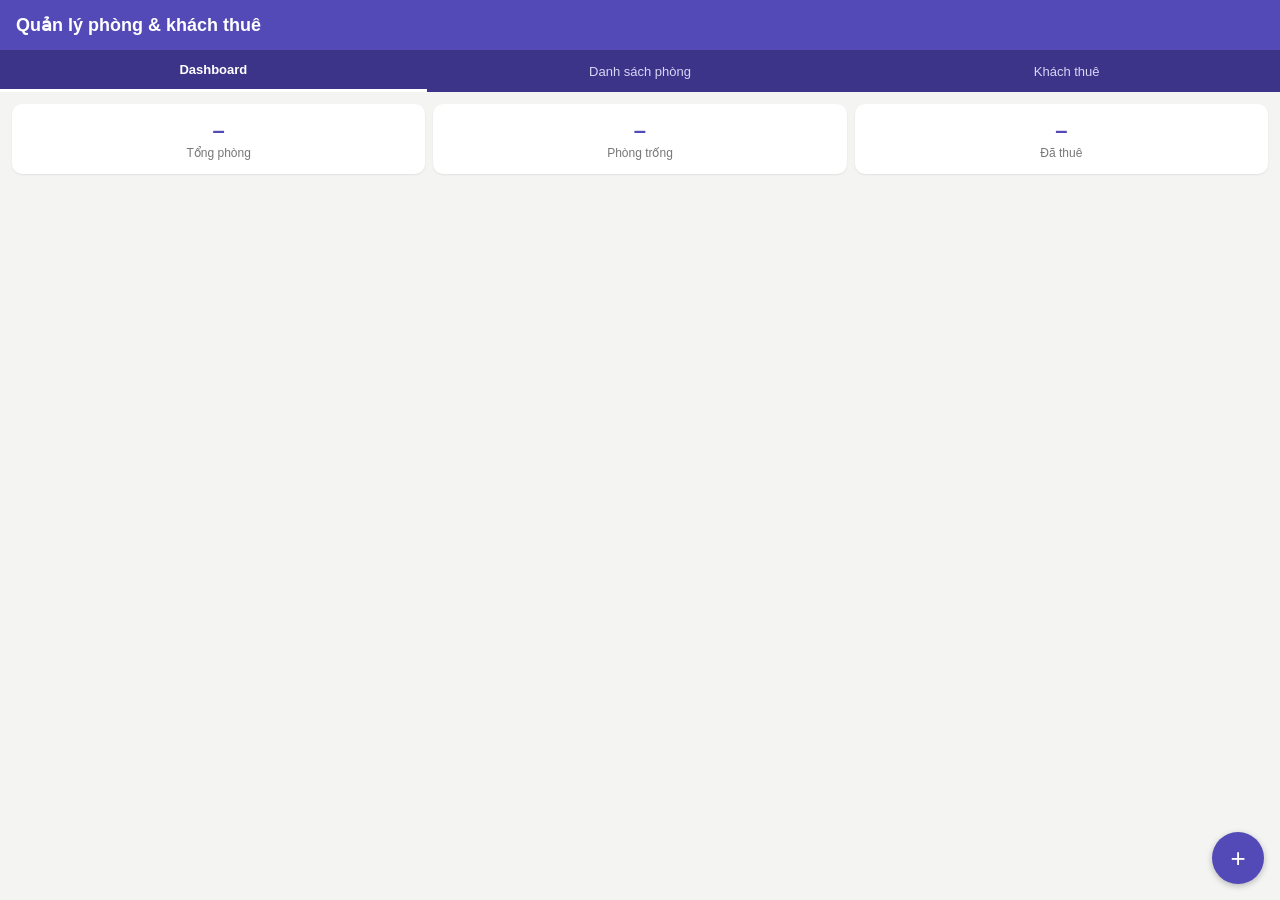
==== commit 1600b657: "SP-001: Quản lý phòng & khách thuê — bản build đầu tiên (Code.gs + index.html)" ====
--- a/products/SP-001-quanlyphong/index.html
+++ b/products/SP-001-quanlyphong/index.html
@@ -1,1538 +1,270 @@
 <!DOCTYPE html>
-<html lang="vi">
+<html>
 <head>
   <base target="_top">
   <meta charset="utf-8">
-  <meta name="viewport" content="width=device-width, initial-scale=1, maximum-scale=1, user-scalable=no">
-  <title>SP-001 | Quản lý phòng & khách thuê</title>
-  <link rel="preconnect" href="https://fonts.googleapis.com">
-  <link rel="preconnect" href="https://fonts.gstatic.com" crossorigin>
-  <link href="https://fonts.googleapis.com/css2?family=Plus+Jakarta+Sans:wght@400;500;600;700;800&family=Inter:wght@400;500;600&display=swap" rel="stylesheet">
+  <meta name="viewport" content="width=device-width, initial-scale=1">
   <style>
-    /* SHARED — Design System & CSS Reset (shared-frontend-kit) */
-    :root {
-      --bg-main: #0f172a;
-      --bg-surface: #1e293b;
-      --bg-card: #1e293b;
-      --bg-card-hover: #334155;
-      --bg-input: #0f172a;
-      --border-color: #334155;
-      --border-focus: #38bdf8;
-      
-      --text-primary: #f8fafc;
-      --text-secondary: #94a3b8;
-      --text-muted: #64748b;
-      
-      --primary: #38bdf8;
-      --primary-hover: #0284c7;
-      --primary-glow: rgba(56, 189, 248, 0.25);
-      
-      --accent-indigo: #6366f1;
-      
-      --status-trong: #10b981;
-      --status-trong-bg: rgba(16, 185, 129, 0.15);
-      --status-thue: #f59e0b;
-      --status-thue-bg: rgba(245, 158, 11, 0.15);
-      --status-tra: #94a3b8;
-      --status-tra-bg: rgba(148, 163, 184, 0.15);
-      
-      --danger: #ef4444;
-      --danger-hover: #dc2626;
-      
-      --radius-sm: 8px;
-      --radius-md: 12px;
-      --radius-lg: 16px;
-      --radius-xl: 24px;
-      
-      --shadow-sm: 0 1px 2px 0 rgba(0, 0, 0, 0.05);
-      --shadow-md: 0 4px 6px -1px rgba(0, 0, 0, 0.3), 0 2px 4px -1px rgba(0, 0, 0, 0.2);
-      --shadow-lg: 0 10px 15px -3px rgba(0, 0, 0, 0.4), 0 4px 6px -2px rgba(0, 0, 0, 0.2);
-      --shadow-glow: 0 0 20px rgba(56, 189, 248, 0.15);
-      
-      --transition: all 0.2s cubic-bezier(0.4, 0, 0.2, 1);
-    }
-
-    * {
-      box-sizing: border-box;
-      margin: 0;
-      padding: 0;
-    }
-
-    body {
-      font-family: 'Plus Jakarta Sans', 'Inter', -apple-system, BlinkMacSystemFont, sans-serif;
-      background-color: var(--bg-main);
-      color: var(--text-primary);
-      min-height: 100vh;
-      display: flex;
-      flex-direction: column;
-      overflow-x: hidden;
-      line-height: 1.5;
-      -webkit-font-smoothing: antialiased;
-    }
-
-    /* SHARED — Layout Components */
-    .app-header {
-      background: rgba(30, 41, 59, 0.85);
-      backdrop-filter: blur(12px);
-      -webkit-backdrop-filter: blur(12px);
-      border-bottom: 1px solid var(--border-color);
-      position: sticky;
-      top: 0;
-      z-index: 50;
-      padding: 12px 20px;
-    }
-
-    .header-container {
-      max-width: 1280px;
-      margin: 0 auto;
-      display: flex;
-      align-items: center;
-      justify-content: space-between;
-      gap: 16px;
-    }
-
-    .brand {
-      display: flex;
-      align-items: center;
-      gap: 12px;
-    }
-
-    .brand-icon {
-      width: 40px;
-      height: 40px;
-      border-radius: var(--radius-md);
-      background: linear-gradient(135deg, var(--primary), var(--accent-indigo));
-      display: flex;
-      align-items: center;
-      justify-content: center;
-      color: #fff;
-      font-weight: 800;
-      font-size: 18px;
-      box-shadow: var(--shadow-glow);
-    }
-
-    .brand-info h1 {
-      font-size: 18px;
-      font-weight: 700;
-      letter-spacing: -0.02em;
-      color: var(--text-primary);
-    }
-
-    .brand-info span {
-      font-size: 12px;
-      color: var(--primary);
-      font-weight: 600;
-      text-transform: uppercase;
-      letter-spacing: 0.05em;
-    }
-
-    .header-actions {
-      display: flex;
-      align-items: center;
-      gap: 10px;
-    }
-
-    /* SHARED — Navigation Tabs */
-    .nav-tabs {
-      display: flex;
-      background: rgba(15, 23, 42, 0.6);
-      padding: 4px;
-      border-radius: var(--radius-md);
-      border: 1px solid var(--border-color);
-    }
-
-    .nav-tab {
-      padding: 8px 16px;
-      border-radius: var(--radius-sm);
-      color: var(--text-secondary);
-      font-weight: 600;
-      font-size: 14px;
-      border: none;
-      background: transparent;
-      cursor: pointer;
-      transition: var(--transition);
-      display: flex;
-      align-items: center;
-      gap: 8px;
-      white-space: nowrap;
-    }
-
-    .nav-tab:hover {
-      color: var(--text-primary);
-    }
-
-    .nav-tab.active {
-      background: var(--bg-surface);
-      color: var(--primary);
-      box-shadow: var(--shadow-sm);
-    }
-
-    /* SHARED — Main Container */
-    .main-container {
-      max-width: 1280px;
-      margin: 0 auto;
-      padding: 24px 20px 80px;
-      width: 100%;
-      flex: 1;
-    }
-
-    /* SHARED — Buttons */
-    .btn {
-      display: inline-flex;
-      align-items: center;
-      justify-content: center;
-      gap: 8px;
-      padding: 10px 18px;
-      border-radius: var(--radius-md);
-      font-weight: 600;
-      font-size: 14px;
-      cursor: pointer;
-      border: 1px solid transparent;
-      transition: var(--transition);
-      white-space: nowrap;
-    }
-
-    .btn-primary {
-      background: linear-gradient(135deg, var(--primary), var(--accent-indigo));
-      color: #fff;
-      box-shadow: 0 4px 12px rgba(56, 189, 248, 0.25);
-    }
-
-    .btn-primary:hover {
-      transform: translateY(-1px);
-      box-shadow: 0 6px 16px rgba(56, 189, 248, 0.35);
-    }
-
-    .btn-secondary {
-      background: var(--bg-surface);
-      color: var(--text-primary);
-      border-color: var(--border-color);
-    }
-
-    .btn-secondary:hover {
-      background: var(--bg-card-hover);
-      border-color: var(--text-secondary);
-    }
-
-    .btn-danger {
-      background: rgba(239, 68, 68, 0.15);
-      color: var(--danger);
-      border-color: rgba(239, 68, 68, 0.3);
-    }
-
-    .btn-danger:hover {
-      background: var(--danger);
-      color: #fff;
-    }
-
-    .btn-sm {
-      padding: 6px 12px;
-      font-size: 13px;
-      border-radius: var(--radius-sm);
-    }
-
-    /* SHARED — Cards & Glassmorphism */
-    .card {
-      background: var(--bg-card);
-      border: 1px solid var(--border-color);
-      border-radius: var(--radius-lg);
-      padding: 20px;
-      box-shadow: var(--shadow-md);
-      transition: var(--transition);
-    }
-
-    .card:hover {
-      border-color: rgba(56, 189, 248, 0.4);
-    }
-
-    /* SHARED — Badges */
-    .badge {
-      display: inline-flex;
-      align-items: center;
-      gap: 6px;
-      padding: 4px 10px;
-      border-radius: 9999px;
-      font-size: 12px;
-      font-weight: 700;
-      text-transform: uppercase;
-      letter-spacing: 0.04em;
-    }
-
-    .badge-trong {
-      background: var(--status-trong-bg);
-      color: var(--status-trong);
-      border: 1px solid rgba(16, 185, 129, 0.3);
-    }
-
-    .badge-thue {
-      background: var(--status-thue-bg);
-      color: var(--status-thue);
-      border: 1px solid rgba(245, 158, 11, 0.3);
-    }
-
-    .badge-tra {
-      background: var(--status-tra-bg);
-      color: var(--status-tra);
-      border: 1px solid rgba(148, 163, 184, 0.3);
-    }
-
-    /* SHARED — Inputs & Forms */
-    .form-group {
-      margin-bottom: 16px;
-    }
-
-    .form-label {
-      display: block;
-      font-size: 13px;
-      font-weight: 600;
-      color: var(--text-secondary);
-      margin-bottom: 6px;
-    }
-
-    .form-input, .form-select {
-      width: 100%;
-      padding: 10px 14px;
-      border-radius: var(--radius-md);
-      background: var(--bg-input);
-      border: 1px solid var(--border-color);
-      color: var(--text-primary);
-      font-size: 14px;
-      font-family: inherit;
-      transition: var(--transition);
-    }
-
-    .form-input:focus, .form-select:focus {
-      outline: none;
-      border-color: var(--border-focus);
-      box-shadow: 0 0 0 3px rgba(56, 189, 248, 0.15);
-    }
-
-    .form-hint {
-      font-size: 12px;
-      color: var(--text-muted);
-      margin-top: 4px;
-    }
-
-    /* SHARED — Modals & Drawers */
-    .modal-overlay {
-      position: fixed;
-      inset: 0;
-      background: rgba(15, 23, 42, 0.8);
-      backdrop-filter: blur(8px);
-      -webkit-backdrop-filter: blur(8px);
-      display: flex;
-      align-items: center;
-      justify-content: center;
-      padding: 20px;
-      z-index: 100;
-      opacity: 0;
-      pointer-events: none;
-      transition: opacity 0.25s ease;
-    }
-
-    .modal-overlay.open {
-      opacity: 1;
-      pointer-events: auto;
-    }
-
-    .modal-content {
-      background: var(--bg-surface);
-      border: 1px solid var(--border-color);
-      border-radius: var(--radius-xl);
-      width: 100%;
-      max-width: 520px;
-      max-height: 90vh;
-      overflow-y: auto;
-      box-shadow: var(--shadow-lg);
-      transform: translateY(20px) scale(0.96);
-      transition: transform 0.25s cubic-bezier(0.4, 0, 0.2, 1);
-    }
-
-    .modal-overlay.open .modal-content {
-      transform: translateY(0) scale(1);
-    }
-
-    .modal-header {
-      padding: 20px 24px;
-      border-bottom: 1px solid var(--border-color);
-      display: flex;
-      align-items: center;
-      justify-content: space-between;
-    }
-
-    .modal-title {
-      font-size: 18px;
-      font-weight: 700;
-    }
-
-    .modal-body {
-      padding: 24px;
-    }
-
-    .modal-footer {
-      padding: 16px 24px;
-      border-top: 1px solid var(--border-color);
-      display: flex;
-      align-items: center;
-      justify-content: flex-end;
-      gap: 12px;
-      background: rgba(15, 23, 42, 0.4);
-    }
-
-    /* SHARED — Toast Notifications */
-    .toast-container {
-      position: fixed;
-      bottom: 24px;
-      right: 24px;
-      z-index: 200;
-      display: flex;
-      flex-direction: column;
-      gap: 10px;
-    }
-
-    .toast {
-      background: var(--bg-surface);
-      border: 1px solid var(--border-color);
-      color: var(--text-primary);
-      padding: 14px 20px;
-      border-radius: var(--radius-md);
-      box-shadow: var(--shadow-lg);
-      display: flex;
-      align-items: center;
-      gap: 12px;
-      font-size: 14px;
-      font-weight: 600;
-      animation: slideInRight 0.3s cubic-bezier(0.4, 0, 0.2, 1);
-      border-left: 4px solid var(--primary);
-    }
-
-    .toast.error {
-      border-left-color: var(--danger);
-    }
-
-    .toast.success {
-      border-left-color: var(--status-trong);
-    }
-
-    @keyframes slideInRight {
-      from { transform: translateX(100%); opacity: 0; }
-      to { transform: translateX(0); opacity: 1; }
-    }
-
-    /* PRODUCT-SPECIFIC — Dashboard & Views */
-    .view-section {
-      display: none;
-      animation: fadeIn 0.3s ease;
-    }
-
-    .view-section.active {
-      display: block;
-    }
-
-    @keyframes fadeIn {
-      from { opacity: 0; transform: translateY(6px); }
-      to { opacity: 1; transform: translateY(0); }
-    }
-
-    .metrics-grid {
-      display: grid;
-      grid-template-columns: repeat(auto-fit, minmax(240px, 1fr));
-      gap: 16px;
-      margin-bottom: 24px;
-    }
-
-    .metric-card {
-      background: var(--bg-card);
-      border: 1px solid var(--border-color);
-      border-radius: var(--radius-lg);
-      padding: 20px;
-      position: relative;
-      overflow: hidden;
-    }
-
-    .metric-card::before {
-      content: '';
-      position: absolute;
-      top: 0;
-      right: 0;
-      width: 100px;
-      height: 100px;
-      background: radial-gradient(circle, var(--primary-glow) 0%, transparent 70%);
-      border-radius: 50%;
-      pointer-events: none;
-    }
-
-    .metric-label {
-      font-size: 13px;
-      color: var(--text-secondary);
-      font-weight: 600;
-      margin-bottom: 8px;
-    }
-
-    .metric-value {
-      font-size: 32px;
-      font-weight: 800;
-      color: var(--text-primary);
-      letter-spacing: -0.03em;
-    }
-
-    .section-header {
-      display: flex;
-      align-items: center;
-      justify-content: space-between;
-      margin-bottom: 20px;
-      gap: 16px;
-      flex-wrap: wrap;
-    }
-
-    .section-title {
-      font-size: 20px;
-      font-weight: 700;
-    }
-
-    /* PRODUCT-SPECIFIC — Room & Tenant Grid */
-    .room-grid {
-      display: grid;
-      grid-template-columns: repeat(auto-fill, minmax(280px, 1fr));
-      gap: 16px;
-    }
-
-    .room-card {
-      background: var(--bg-card);
-      border: 1px solid var(--border-color);
-      border-radius: var(--radius-lg);
-      padding: 20px;
-      display: flex;
-      flex-direction: column;
-      justify-content: space-between;
-      gap: 16px;
-      position: relative;
-    }
-
-    .room-card-header {
-      display: flex;
-      align-items: flex-start;
-      justify-content: space-between;
-    }
-
-    .room-name {
-      font-size: 18px;
-      font-weight: 700;
-      color: var(--text-primary);
-    }
-
-    .room-id {
-      font-size: 12px;
-      font-weight: 600;
-      color: var(--text-muted);
-      margin-top: 2px;
-    }
-
-    .room-price {
-      font-size: 16px;
-      font-weight: 700;
-      color: var(--primary);
-    }
-
-    .tenant-box {
-      background: var(--bg-main);
-      border-radius: var(--radius-md);
-      padding: 12px;
-      border: 1px solid rgba(255, 255, 255, 0.05);
-    }
-
-    .tenant-box-title {
-      font-size: 11px;
-      color: var(--text-muted);
-      text-transform: uppercase;
-      font-weight: 700;
-      margin-bottom: 4px;
-    }
-
-    .tenant-name {
-      font-size: 14px;
-      font-weight: 700;
-      color: var(--text-primary);
-    }
-
-    .tenant-phone {
-      font-size: 13px;
-      color: var(--text-secondary);
-      margin-top: 2px;
-    }
-
-    .room-card-actions {
-      display: flex;
-      align-items: center;
-      justify-content: space-between;
-      gap: 8px;
-      border-top: 1px solid var(--border-color);
-      padding-top: 12px;
-    }
-
-    /* PRODUCT-SPECIFIC — Table styles */
-    .table-container {
-      background: var(--bg-card);
-      border: 1px solid var(--border-color);
-      border-radius: var(--radius-lg);
-      overflow-x: auto;
-    }
-
-    .data-table {
-      width: 100%;
-      border-collapse: collapse;
-      text-align: left;
-    }
-
-    .data-table th {
-      background: rgba(15, 23, 42, 0.6);
-      padding: 14px 16px;
-      font-size: 12px;
-      font-weight: 700;
-      color: var(--text-secondary);
-      text-transform: uppercase;
-      letter-spacing: 0.05em;
-      border-bottom: 1px solid var(--border-color);
-    }
-
-    .data-table td {
-      padding: 16px;
-      font-size: 14px;
-      border-bottom: 1px solid rgba(51, 65, 85, 0.5);
-      color: var(--text-primary);
-    }
-
-    .data-table tr:last-child td {
-      border-bottom: none;
-    }
-
-    .data-table tr:hover td {
-      background: rgba(255, 255, 255, 0.02);
-    }
-
-    /* Filter tabs inside page */
-    .filter-bar {
-      display: flex;
-      gap: 8px;
-      margin-bottom: 16px;
-      flex-wrap: wrap;
-    }
-
-    .filter-btn {
-      padding: 6px 14px;
-      border-radius: var(--radius-sm);
-      font-size: 13px;
-      font-weight: 600;
-      background: var(--bg-surface);
-      border: 1px solid var(--border-color);
-      color: var(--text-secondary);
-      cursor: pointer;
-      transition: var(--transition);
-    }
-
-    .filter-btn.active {
-      background: var(--primary);
-      color: #fff;
-      border-color: var(--primary);
-    }
-
-    /* Timeline History */
-    .history-list {
-      display: flex;
-      flex-direction: column;
-      gap: 12px;
-      margin-top: 12px;
-    }
-
-    .history-item {
-      background: var(--bg-main);
-      padding: 12px;
-      border-radius: var(--radius-md);
-      border-left: 3px solid var(--text-muted);
-      display: flex;
-      justify-content: space-between;
-      align-items: center;
-    }
-
-    /* Mobile Floating Action Button */
-    .fab {
-      position: fixed;
-      bottom: 24px;
-      right: 24px;
-      width: 56px;
-      height: 56px;
-      border-radius: 50%;
-      background: linear-gradient(135deg, var(--primary), var(--accent-indigo));
-      color: #fff;
-      display: none;
-      align-items: center;
-      justify-content: center;
-      font-size: 24px;
-      box-shadow: 0 8px 20px rgba(56, 189, 248, 0.4);
-      border: none;
-      cursor: pointer;
-      z-index: 40;
-    }
-
-    @media (max-width: 768px) {
-      .header-container {
-        flex-direction: column;
-        align-items: stretch;
-      }
-      .nav-tabs {
-        width: 100%;
-        overflow-x: auto;
-      }
-      .header-actions {
-        display: none;
-      }
-      .fab {
-        display: flex;
-      }
-    }
+    /* SHARED — style nền, ứng viên tách shared-frontend-kit */
+    * { box-sizing: border-box; }
+    body { font-family: Arial, sans-serif; margin: 0; background: #f4f4f2; color: #222; }
+    header { background: #534AB7; color: #fff; padding: 14px 16px; font-size: 18px; font-weight: bold; }
+    nav { display: flex; background: #3C3489; }
+    nav button { flex: 1; padding: 12px 0; background: none; border: none; color: #d8d6f6; font-size: 13px; cursor: pointer; }
+    nav button.active { color: #fff; font-weight: bold; border-bottom: 3px solid #fff; }
+    main { padding: 12px; padding-bottom: 80px; }
+    .card { background: #fff; border-radius: 10px; padding: 14px; margin-bottom: 10px; box-shadow: 0 1px 2px rgba(0,0,0,0.08); }
+    .stat-grid { display: grid; grid-template-columns: repeat(3, 1fr); gap: 8px; margin-bottom: 16px; }
+    .stat-grid .card { text-align: center; }
+    .stat-num { font-size: 22px; font-weight: bold; color: #534AB7; }
+    .stat-label { font-size: 12px; color: #777; margin-top: 2px; }
+    .room-row { display: flex; justify-content: space-between; align-items: center; }
+    .room-row .name { font-weight: bold; }
+    .room-row .sub { font-size: 12px; color: #777; }
+    .badge { font-size: 11px; padding: 3px 8px; border-radius: 10px; }
+    .badge.trong { background: #E1F5EE; color: #0F6E56; }
+    .badge.dathue { background: #FAEEDA; color: #854F0B; }
+    .badge.datraphong { background: #F1EFE8; color: #5F5E5A; }
+    .btn { display: inline-block; padding: 10px 16px; border-radius: 8px; border: none; background: #534AB7; color: #fff; font-size: 14px; cursor: pointer; }
+    .btn.secondary { background: #fff; color: #534AB7; border: 1px solid #534AB7; }
+    .btn.danger { background: #D85A30; }
+    .fab { position: fixed; bottom: 16px; right: 16px; width: 52px; height: 52px; border-radius: 50%; background: #534AB7; color: #fff; font-size: 26px; border: none; box-shadow: 0 2px 6px rgba(0,0,0,0.25); cursor: pointer; }
+    input, select { width: 100%; padding: 10px; border: 1px solid #ccc; border-radius: 6px; font-size: 14px; margin-bottom: 10px; }
+    label { font-size: 12px; color: #555; }
+    .overlay { position: fixed; inset: 0; background: rgba(0,0,0,0.4); display: flex; align-items: flex-end; justify-content: center; z-index: 10; }
+    .sheet { background: #fff; width: 100%; max-width: 480px; border-radius: 16px 16px 0 0; padding: 18px; max-height: 85vh; overflow-y: auto; }
+    .sheet h3 { margin-top: 0; }
+    .row-actions { display: flex; gap: 8px; margin-top: 10px; }
+    .search-box { margin-bottom: 12px; }
+    .error-msg { color: #A32D2D; font-size: 13px; margin-bottom: 8px; }
+    .empty { text-align: center; color: #999; padding: 24px 0; font-size: 13px; }
+    [hidden] { display: none !important; }
   </style>
 </head>
 <body>
-
-  <!-- SHARED — App Header -->
-  <header class="app-header">
-    <div class="header-container">
-      <div class="brand">
-        <div class="brand-icon">SP</div>
-        <div class="brand-info">
-          <h1>Quản lý phòng & khách thuê</h1>
-          <span>CLU-01 | GoApps Factory OS</span>
-        </div>
-      </div>
-      <nav class="nav-tabs">
-        <button class="nav-tab active" onclick="switchView('dashboard', this)">
-          <span>📊</span> Tổng quan
-        </button>
-        <button class="nav-tab" onclick="switchView('phong', this)">
-          <span>🚪</span> Quản lý phòng
-        </button>
-        <button class="nav-tab" onclick="switchView('khach', this)">
-          <span>👥</span> Khách thuê
-        </button>
-      </nav>
-      <div class="header-actions">
-        <button class="btn btn-secondary" onclick="openAddRoomModal()">+ Thêm phòng</button>
-        <button class="btn btn-primary" onclick="openAddTenantModal()">+ Thêm khách thuê</button>
-      </div>
-    </div>
-  </header>
-
-  <!-- SHARED — Main Content Area -->
-  <main class="main-container">
-
-    <!-- PRODUCT-SPECIFIC — Dashboard View -->
-    <section id="view-dashboard" class="view-section active">
-      <div class="metrics-grid">
-        <div class="metric-card">
-          <div class="metric-label">TỔNG SỐ PHÒNG</div>
-          <div class="metric-value" id="dash-tong-phong">0</div>
-        </div>
-        <div class="metric-card">
-          <div class="metric-label">PHÒNG ĐANG TRỐNG</div>
-          <div class="metric-value" id="dash-phong-trong" style="color: var(--status-trong)">0</div>
-        </div>
-        <div class="metric-card">
-          <div class="metric-label">PHÒNG ĐÃ THUÊ</div>
-          <div class="metric-value" id="dash-phong-thue" style="color: var(--status-thue)">0</div>
-        </div>
-        <div class="metric-card">
-          <div class="metric-label">KHÁCH ĐANG Ở</div>
-          <div class="metric-value" id="dash-khach-thue">0</div>
-        </div>
-      </div>
-
-      <div class="section-header">
-        <h2 class="section-title">Bản đồ trạng thái phòng</h2>
-        <button class="btn btn-sm btn-secondary" onclick="loadAllData()">🔄 Làm mới</button>
-      </div>
-      <div id="dashboard-room-grid" class="room-grid">
-        <!-- Rendered dynamically -->
+  <header>Quản lý phòng &amp; khách thuê</header>
+  <nav>
+    <button id="tab-dashboard" class="active" onclick="chuyenTab('dashboard')">Dashboard</button>
+    <button id="tab-phong" onclick="chuyenTab('phong')">Danh sách phòng</button>
+    <button id="tab-khach" onclick="chuyenTab('khach')">Khách thuê</button>
+  </nav>
+
+  <main>
+    <section id="view-dashboard">
+      <div class="stat-grid">
+        <div class="card"><div class="stat-num" id="stat-tong">–</div><div class="stat-label">Tổng phòng</div></div>
+        <div class="card"><div class="stat-num" id="stat-trong">–</div><div class="stat-label">Phòng trống</div></div>
+        <div class="card"><div class="stat-num" id="stat-dathue">–</div><div class="stat-label">Đã thuê</div></div>
       </div>
     </section>
 
-    <!-- PRODUCT-SPECIFIC — Quản lý phòng View -->
-    <section id="view-phong" class="view-section">
-      <div class="section-header">
-        <h2 class="section-title">Danh sách phòng nhà trọ</h2>
-        <div style="display: flex; gap: 10px;">
-          <input type="text" id="search-phong" class="form-input" placeholder="Tìm tên phòng..." style="width: 220px;" oninput="filterRoomList()">
-          <button class="btn btn-primary" onclick="openAddRoomModal()">+ Thêm phòng</button>
-        </div>
-      </div>
-      <div class="filter-bar" id="filter-bar-phong">
-        <button class="filter-btn active" onclick="setRoomFilter('ALL', this)">Tất cả (<span id="count-room-all">0</span>)</button>
-        <button class="filter-btn" onclick="setRoomFilter('Trống', this)">Trống (<span id="count-room-trong">0</span>)</button>
-        <button class="filter-btn" onclick="setRoomFilter('Đã thuê', this)">Đã thuê (<span id="count-room-thue">0</span>)</button>
-      </div>
-      <div id="phong-list-container" class="room-grid">
-        <!-- Rendered dynamically -->
-      </div>
+    <section id="view-phong" hidden>
+      <div id="danh-sach-phong"></div>
     </section>
 
-    <!-- PRODUCT-SPECIFIC — Quản lý khách thuê View -->
-    <section id="view-khach" class="view-section">
-      <div class="section-header">
-        <h2 class="section-title">Danh sách khách thuê</h2>
-        <div style="display: flex; gap: 10px;">
-          <input type="text" id="search-khach" class="form-input" placeholder="Tìm tên, SĐT, phòng..." style="width: 240px;" oninput="debounceSearchKhach()">
-          <button class="btn btn-primary" onclick="openAddTenantModal()">+ Thêm khách mới</button>
-        </div>
-      </div>
-      <div class="filter-bar" id="filter-bar-khach">
-        <button class="filter-btn active" onclick="setTenantFilter('ALL', this)">Tất cả</button>
-        <button class="filter-btn" onclick="setTenantFilter('Đang thuê', this)">Đang ở</button>
-        <button class="filter-btn" onclick="setTenantFilter('Đã trả phòng', this)">Đã trả phòng</button>
-      </div>
-      <div class="table-container">
-        <table class="data-table">
-          <thead>
-            <tr>
-              <th>Mã KH</th>
-              <th>Họ và Tên</th>
-              <th>Số điện thoại</th>
-              <th>Phòng</th>
-              <th>Ngày vào ở</th>
-              <th>Trang thái</th>
-              <th style="text-align: right;">Thao tác</th>
-            </tr>
-          </thead>
-          <tbody id="table-body-khach">
-            <!-- Rendered dynamically -->
-          </tbody>
-        </table>
-      </div>
+    <section id="view-khach" hidden>
+      <input class="search-box" id="o-tim-khach" placeholder="Tìm theo tên hoặc SĐT..." oninput="timKhach()">
+      <div id="danh-sach-khach"></div>
     </section>
-
   </main>
 
-  <!-- Mobile Floating Action Button -->
-  <button class="fab" onclick="showFabMenu()">+</button>
-
-  <!-- SHARED — Modal Thêm / Sửa Phòng -->
-  <div id="modal-them-phong" class="modal-overlay">
-    <div class="modal-content">
-      <div class="modal-header">
-        <h3 class="modal-title" id="title-modal-phong">Thêm phòng mới</h3>
-        <button class="btn btn-secondary btn-sm" onclick="closeModal('modal-them-phong')">✕</button>
-      </div>
-      <div class="modal-body">
-        <input type="hidden" id="form-phong-id">
-        <div class="form-group">
-          <label class="form-label">Tên phòng *</label>
-          <input type="text" id="form-phong-ten" class="form-input" placeholder="Ví dụ: Phòng 101, Phòng 202..." required>
-        </div>
-        <div class="form-group">
-          <label class="form-label">Giá thuê (VNĐ/tháng) *</label>
-          <input type="number" id="form-phong-gia" class="form-input" placeholder="Ví dụ: 3500000" min="0" step="50000" required>
-          <div class="form-hint">Số tiền thuê thỏa thuận hàng tháng</div>
-        </div>
-      </div>
-      <div class="modal-footer">
-        <button class="btn btn-secondary" onclick="closeModal('modal-them-phong')">Hủy</button>
-        <button class="btn btn-primary" id="btn-save-phong" onclick="submitFormPhong()">Lưu thông tin</button>
+  <button class="fab" onclick="moFormThemPhong()">+</button>
+
+  <!-- Modal: thêm phòng -->
+  <div class="overlay" id="modal-them-phong" hidden>
+    <div class="sheet">
+      <h3>Thêm phòng mới</h3>
+      <div class="error-msg" id="loi-them-phong" hidden></div>
+      <label>Tên phòng</label>
+      <input id="tp-ten" placeholder="Phòng 101">
+      <label>Giá thuê (VNĐ/tháng)</label>
+      <input id="tp-gia" type="number" placeholder="2500000">
+      <div class="row-actions">
+        <button class="btn secondary" onclick="dongModal('modal-them-phong')">Hủy</button>
+        <button class="btn" onclick="luuPhong()">Lưu</button>
       </div>
     </div>
   </div>
 
-  <!-- SHARED — Modal Thêm / Sửa Khách Thuê -->
-  <div id="modal-them-khach" class="modal-overlay">
-    <div class="modal-content">
-      <div class="modal-header">
-        <h3 class="modal-title" id="title-modal-khach">Thêm khách thuê vào phòng</h3>
-        <button class="btn btn-secondary btn-sm" onclick="closeModal('modal-them-khach')">✕</button>
-      </div>
-      <div class="modal-body">
-        <input type="hidden" id="form-khach-id">
-        <div class="form-group">
-          <label class="form-label">Họ và tên khách thuê *</label>
-          <input type="text" id="form-khach-ten" class="form-input" placeholder="Nhập đầy đủ họ và tên..." required>
-        </div>
-        <div class="form-group">
-          <label class="form-label">Số điện thoại *</label>
-          <input type="tel" id="form-khach-sdt" class="form-input" placeholder="Ví dụ: 0912345678" required>
-          <div class="form-hint">Số điện thoại Việt Nam hợp lệ (10 chữ số, bắt đầu bằng 0)</div>
-        </div>
-        <div class="form-group" id="group-select-phong">
-          <label class="form-label">Chọn phòng trống *</label>
-          <select id="form-khach-phong" class="form-select" required>
-            <option value="">Đang tải danh sách phòng trống...</option>
-          </select>
-          <div class="form-hint" id="hint-phong">Chỉ hiển thị các phòng đang có trạng thái Trống</div>
-        </div>
-        <div class="form-group">
-          <label class="form-label">Ngày vào ở *</label>
-          <input type="date" id="form-khach-ngayvao" class="form-input" required>
-        </div>
-      </div>
-      <div class="modal-footer">
-        <button class="btn btn-secondary" onclick="closeModal('modal-them-khach')">Hủy</button>
-        <button class="btn btn-primary" id="btn-save-khach" onclick="submitFormKhach()">Gán vào phòng</button>
+  <!-- Modal: thêm khách -->
+  <div class="overlay" id="modal-them-khach" hidden>
+    <div class="sheet">
+      <h3>Thêm khách thuê</h3>
+      <div class="error-msg" id="loi-them-khach" hidden></div>
+      <label>Phòng (chỉ hiện phòng trống)</label>
+      <select id="tk-phong"></select>
+      <label>Họ tên</label>
+      <input id="tk-hoten" placeholder="Nguyễn Văn A">
+      <label>Số điện thoại</label>
+      <input id="tk-sdt" placeholder="09xxxxxxxx">
+      <label>Ngày vào ở</label>
+      <input id="tk-ngay" type="date">
+      <div class="row-actions">
+        <button class="btn secondary" onclick="dongModal('modal-them-khach')">Hủy</button>
+        <button class="btn" onclick="luuKhach()">Lưu</button>
       </div>
     </div>
   </div>
 
-  <!-- SHARED — Modal Chi Tiết Phòng -->
-  <div id="modal-chi-tiet-phong" class="modal-overlay">
-    <div class="modal-content">
-      <div class="modal-header">
-        <h3 class="modal-title" id="detail-phong-title">Chi tiết phòng</h3>
-        <button class="btn btn-secondary btn-sm" onclick="closeModal('modal-chi-tiet-phong')">✕</button>
-      </div>
-      <div class="modal-body" id="detail-phong-body">
-        Đang tải thông tin...
-      </div>
-      <div class="modal-footer">
-        <button class="btn btn-secondary" onclick="closeModal('modal-chi-tiet-phong')">Đóng</button>
-      </div>
-    </div>
+  <!-- Modal: chi tiết phòng -->
+  <div class="overlay" id="modal-chi-tiet" hidden>
+    <div class="sheet" id="noi-dung-chi-tiet"></div>
   </div>
 
-  <!-- SHARED — Modal Xác Nhận Trả Phòng -->
-  <div id="modal-tra-phong" class="modal-overlay">
-    <div class="modal-content">
-      <div class="modal-header">
-        <h3 class="modal-title" style="color: var(--danger)">Xác nhận trả phòng</h3>
-        <button class="btn btn-secondary btn-sm" onclick="closeModal('modal-tra-phong')">✕</button>
-      </div>
-      <div class="modal-body">
-        <p id="msg-tra-phong" style="font-size: 15px; margin-bottom: 12px;"></p>
-        <div class="tenant-box" style="background: rgba(239, 68, 68, 0.08); border-color: rgba(239, 68, 68, 0.2);">
-          <div class="tenant-box-title" style="color: var(--danger)">Lưu ý nghiệp vụ hệ thống</div>
-          <p style="font-size: 13px; color: var(--text-secondary);">
-            • Trạng thái khách thuê sẽ chuyển sang <b>Đã trả phòng</b> (lịch sử được giữ nguyên, không xóa dòng).<br>
-            • Trạng thái phòng sẽ tự động chuyển về <b>Trống</b> để sẵn sàng cho khách mới thuê.
-          </p>
-        </div>
-        <input type="hidden" id="confirm-traphong-id">
-      </div>
-      <div class="modal-footer">
-        <button class="btn btn-secondary" onclick="closeModal('modal-tra-phong')">Hủy</button>
-        <button class="btn btn-danger" id="btn-confirm-traphong" onclick="submitTraPhong()">Xác nhận trả phòng</button>
-      </div>
-    </div>
-  </div>
-
-  <!-- SHARED — Toast Notifications -->
-  <div id="toast-container" class="toast-container"></div>
-
   <script>
-    // SHARED — bootstrap gọi google.script.run, khung này giống mọi sản phẩm
-    
-    // Global State
-    let g_roomList = [];
-    let g_tenantList = [];
-    let g_currentRoomFilter = 'ALL';
-    let g_currentTenantFilter = 'ALL';
-    let g_searchTimeout = null;
-
-    // SHARED — Khởi tạo ứng dụng khi tải trang
-    window.addEventListener('DOMContentLoaded', () => {
-      // SHARED — Khởi tạo ngày mặc định cho form vào hôm nay
-      const today = new Date().toISOString().split('T')[0];
-      document.getElementById('form-khach-ngayvao').value = today;
-      loadAllData();
-    });
-
-    // SHARED — Chuyển tab hiển thị (SPA Routing)
-    function switchView(viewId, tabElem) {
-      // SHARED — Đổi tab navigation
-      document.querySelectorAll('.view-section').forEach(sec => sec.classList.remove('active'));
-      document.querySelectorAll('.nav-tab').forEach(tab => tab.classList.remove('active'));
-      
-      const targetSec = document.getElementById('view-' + viewId);
-      if (targetSec) {
-        targetSec.classList.add('active');
-        if (tabElem) tabElem.classList.add('active');
-      }
-    }
-
-    // SHARED — Hiển thị thông báo Toast nhanh
-    function showToast(message, type = 'success') {
-      // SHARED — Render thông báo góc trang
-      const container = document.getElementById('toast-container');
-      const toast = document.createElement('div');
-      toast.className = `toast ${type}`;
-      toast.innerHTML = `<span>${type === 'success' ? '✅' : '❌'}</span> <span>${message}</span>`;
-      container.appendChild(toast);
-      
-      setTimeout(() => {
-        toast.style.opacity = '0';
-        toast.style.transform = 'translateX(100%)';
-        toast.style.transition = 'all 0.3s ease';
-        setTimeout(() => toast.remove(), 300);
-      }, 4000);
-    }
-
-    // SHARED — Đóng / mở Modal
-    function openModal(modalId) {
-      // SHARED — Mở overlay modal
-      const m = document.getElementById(modalId);
-      if (m) m.classList.add('open');
-    }
-
-    function closeModal(modalId) {
-      // SHARED — Đóng overlay modal
-      const m = document.getElementById(modalId);
-      if (m) m.classList.remove('open');
-    }
-
-    // SHARED — Định dạng tiền tệ VNĐ
-    function formatCurrency(amount) {
-      // SHARED — Format số sang dạng xxx.xxx đ
-      if (amount === null || amount === undefined || isNaN(amount)) return '0 đ';
-      return Number(amount).toLocaleString('vi-VN') + ' đ';
-    }
-
-    // PRODUCT-SPECIFIC — Tải toàn bộ dữ liệu từ Server (Phòng + Khách + Thống kê)
-    function loadAllData() {
-      // PRODUCT-SPECIFIC — Gọi google.script.run lấy dữ liệu cho SP-001
+    // SHARED — bootstrap, điều hướng tab, gọi server, xử lý lỗi chung
+    var phongDangXem = null;
+
+    function chuyenTab(ten) {
+      ['dashboard', 'phong', 'khach'].forEach(function (t) {
+        document.getElementById('view-' + t).hidden = (t !== ten);
+        document.getElementById('tab-' + t).classList.toggle('active', t === ten);
+      });
+      if (ten === 'dashboard') taiDashboard();
+      if (ten === 'phong') taiDanhSachPhong();
+      if (ten === 'khach') timKhach();
+    }
+
+    function dongModal(id) { document.getElementById(id).hidden = true; }
+
+    function baoLoi(elId, err) {
+      var el = document.getElementById(elId);
+      el.textContent = (err && err.message) ? err.message : String(err);
+      el.hidden = false;
+    }
+
+    // ---- Dashboard ----
+    // PRODUCT-SPECIFIC
+    function taiDashboard() {
+      google.script.run.withSuccessHandler(function (s) {
+        document.getElementById('stat-tong').textContent = s.tongPhong;
+        document.getElementById('stat-trong').textContent = s.phongTrong;
+        document.getElementById('stat-dathue').textContent = s.phongDaThue;
+      }).layThongKeDashboard();
+    }
+
+    // ---- Danh sách phòng ----
+    // PRODUCT-SPECIFIC
+    function taiDanhSachPhong() {
+      google.script.run.withSuccessHandler(renderDanhSachPhong).layDanhSachPhong();
+    }
+
+    function renderDanhSachPhong(phongs) {
+      var el = document.getElementById('danh-sach-phong');
+      if (!phongs.length) { el.innerHTML = '<div class="empty">Chưa có phòng nào — bấm + để thêm</div>'; return; }
+      el.innerHTML = phongs.map(function (p) {
+        var badgeClass = p.TrangThai === 'Trống' ? 'trong' : 'dathue';
+        var sub = p.KhachHienTai ? ('Khách: ' + p.KhachHienTai) : (Number(p.GiaThue).toLocaleString('vi-VN') + ' đ/tháng');
+        return '<div class="card room-row" onclick="moChiTietPhong(\'' + p.ID + '\')">' +
+          '<div><div class="name">' + p.TenPhong + '</div><div class="sub">' + sub + '</div></div>' +
+          '<span class="badge ' + badgeClass + '">' + p.TrangThai + '</span>' +
+          '</div>';
+      }).join('');
+    }
+
+    function moFormThemPhong() {
+      document.getElementById('tp-ten').value = '';
+      document.getElementById('tp-gia').value = '';
+      document.getElementById('loi-them-phong').hidden = true;
+      document.getElementById('modal-them-phong').hidden = false;
+    }
+
+    function luuPhong() {
+      var data = { TenPhong: document.getElementById('tp-ten').value.trim(), GiaThue: document.getElementById('tp-gia').value };
       google.script.run
-        .withSuccessHandler(res => {
-          if (res && res.success) {
-            document.getElementById('dash-tong-phong').innerText = res.data.tongSoPhong;
-            document.getElementById('dash-phong-trong').innerText = res.data.phongTrong;
-            document.getElementById('dash-phong-thue').innerText = res.data.phongDaThue;
-            document.getElementById('dash-khach-thue').innerText = res.data.khachDangThue;
-          }
+        .withSuccessHandler(function () { dongModal('modal-them-phong'); taiDanhSachPhong(); taiDashboard(); })
+        .withFailureHandler(function (err) { baoLoi('loi-them-phong', err); })
+        .themPhong(data);
+    }
+
+    // ---- Chi tiết phòng ----
+    // PRODUCT-SPECIFIC
+    function moChiTietPhong(phongId) {
+      phongDangXem = phongId;
+      google.script.run.withSuccessHandler(renderChiTietPhong).layChiTietPhong(phongId);
+    }
+
+    function renderChiTietPhong(data) {
+      var p = data.phong;
+      var khachDangO = data.lichSuKhach.filter(function (k) { return k.TrangThai === 'Đang thuê'; })[0];
+      var lichSuHtml = data.lichSuKhach.map(function (k) {
+        return '<div class="card"><div class="name">' + k.HoTen + '</div>' +
+          '<div class="sub">' + k.SDT + ' — ' + k.TrangThai + '</div></div>';
+      }).join('') || '<div class="empty">Chưa có khách nào từng ở phòng này</div>';
+
+      var traPhongBtn = khachDangO
+        ? '<button class="btn danger" onclick="thucHienTraPhong(\'' + khachDangO.ID + '\')">Trả phòng</button>'
+        : '<button class="btn" onclick="dongModal(\'modal-chi-tiet\'); moFormThemKhachChoPhong(\'' + p.ID + '\')">Thêm khách vào phòng này</button>';
+
+      document.getElementById('noi-dung-chi-tiet').innerHTML =
+        '<h3>' + p.TenPhong + '</h3>' +
+        '<p class="sub">' + Number(p.GiaThue).toLocaleString('vi-VN') + ' đ/tháng — <span class="badge ' + (p.TrangThai === 'Trống' ? 'trong' : 'dathue') + '">' + p.TrangThai + '</span></p>' +
+        traPhongBtn +
+        '<h3 style="margin-top:16px">Lịch sử khách thuê</h3>' + lichSuHtml +
+        '<div class="row-actions"><button class="btn secondary" onclick="dongModal(\'modal-chi-tiet\')">Đóng</button></div>';
+      document.getElementById('modal-chi-tiet').hidden = false;
+    }
+
+    function thucHienTraPhong(khachThueId) {
+      google.script.run
+        .withSuccessHandler(function () {
+          dongModal('modal-chi-tiet');
+          taiDanhSachPhong();
+          taiDashboard();
         })
-        .layThongKeDashboard();
-
+        .withFailureHandler(function (err) { alert(err.message || err); })
+        .traPhong(khachThueId);
+    }
+
+    // ---- Thêm khách ----
+    // PRODUCT-SPECIFIC
+    function moFormThemKhachChoPhong(phongId) {
+      document.getElementById('tk-hoten').value = '';
+      document.getElementById('tk-sdt').value = '';
+      document.getElementById('tk-ngay').valueAsDate = new Date();
+      document.getElementById('loi-them-khach').hidden = true;
+      google.script.run.withSuccessHandler(function (phongTrong) {
+        var sel = document.getElementById('tk-phong');
+        sel.innerHTML = phongTrong.map(function (p) { return '<option value="' + p.ID + '">' + p.TenPhong + '</option>'; }).join('');
+        if (phongId) sel.value = phongId;
+        document.getElementById('modal-them-khach').hidden = false;
+      }).layDanhSachPhongTrong();
+    }
+
+    function luuKhach() {
+      var data = {
+        PhongID: document.getElementById('tk-phong').value,
+        HoTen: document.getElementById('tk-hoten').value.trim(),
+        SDT: document.getElementById('tk-sdt').value.trim(),
+        NgayVaoO: document.getElementById('tk-ngay').value
+      };
       google.script.run
-        .withSuccessHandler(res => {
-          if (res && res.success) {
-            g_roomList = res.data;
-            renderDashboardRoomGrid();
-            renderRoomList();
-            updateRoomCounts();
-          } else {
-            showToast(res ? res.message : 'Lỗi tải danh sách phòng', 'error');
-          }
-        })
-        .layDanhSachPhong();
-
-      loadTenantList();
-    }
-
-    // PRODUCT-SPECIFIC — Tải danh sách khách thuê
-    function loadTenantList(query = '') {
-      // PRODUCT-SPECIFIC — Gọi server tìm kiếm hoặc tra cứu khách thuê
-      google.script.run
-        .withSuccessHandler(res => {
-          if (res && res.success) {
-            g_tenantList = res.data;
-            renderTenantList();
-          } else {
-            showToast(res ? res.message : 'Lỗi tải khách thuê', 'error');
-          }
-        })
-        .timKiemKhach(query);
-    }
-
-    // PRODUCT-SPECIFIC — Cập nhật số lượng đếm trên các filter badge phòng
-    function updateRoomCounts() {
-      // PRODUCT-SPECIFIC — Đếm số lượng theo trạng thái
-      const total = g_roomList.length;
-      const trong = g_roomList.filter(r => r.TrangThai === 'Trống').length;
-      const thue = g_roomList.filter(r => r.TrangThai === 'Đã thuê').length;
-      
-      document.getElementById('count-room-all').innerText = total;
-      document.getElementById('count-room-trong').innerText = trong;
-      document.getElementById('count-room-thue').innerText = thue;
-    }
-
-    // PRODUCT-SPECIFIC — Render lưới phòng trên màn hình Dashboard
-    function renderDashboardRoomGrid() {
-      // PRODUCT-SPECIFIC — Render giao diện bản đồ phòng
-      const container = document.getElementById('dashboard-room-grid');
-      if (!g_roomList.length) {
-        container.innerHTML = `<div style="grid-column: 1/-1; text-align: center; color: var(--text-muted); padding: 40px;">Chưa có phòng nào. Hãy thêm phòng đầu tiên!</div>`;
-        return;
-      }
-      
-      container.innerHTML = g_roomList.map(room => {
-        const isTrong = room.TrangThai === 'Trống';
-        const badgeClass = isTrong ? 'badge-trong' : 'badge-thue';
-        
-        return `
-          <div class="room-card" style="border-left: 4px solid ${isTrong ? 'var(--status-trong)' : 'var(--status-thue)'}">
-            <div class="room-card-header">
-              <div>
-                <div class="room-name">${room.TenPhong}</div>
-                <div class="room-id">${room.ID}</div>
-              </div>
-              <span class="badge ${badgeClass}">${room.TrangThai}</span>
-            </div>
-            
-            <div style="font-size: 15px; font-weight: 700; color: var(--text-primary);">
-              ${formatCurrency(room.GiaThue)}<span style="font-size: 12px; font-weight: 400; color: var(--text-muted);">/tháng</span>
-            </div>
-
-            ${!isTrong ? `
-              <div class="tenant-box">
-                <div class="tenant-box-title">Khách đang ở</div>
-                <div class="tenant-name">👤 ${room.KhachHienTai}</div>
-                <div class="tenant-phone">📞 <a href="tel:${room.KhachHienTaiSDT}" style="color: var(--primary); text-decoration: none;">${room.KhachHienTaiSDT}</a></div>
-              </div>
-            ` : `
-              <div class="tenant-box" style="opacity: 0.6; text-align: center; padding: 18px;">
-                <span style="font-size: 13px; color: var(--status-trong); font-weight: 600;">✨ Sẵn sàng cho thuê</span>
-              </div>
-            `}
-
-            <div class="room-card-actions">
-              <button class="btn btn-secondary btn-sm" onclick="openRoomDetail('${room.ID}')">📋 Chi tiết</button>
-              ${isTrong ? `
-                <button class="btn btn-primary btn-sm" onclick="openAddTenantForRoom('${room.ID}')">+ Gán khách</button>
-              ` : `
-                <button class="btn btn-danger btn-sm" onclick="promptTraPhong('${room.KhachHienTaiID}', '${room.KhachHienTai}', '${room.TenPhong}')">Trả phòng</button>
-              `}
-            </div>
-          </div>
-        `;
+        .withSuccessHandler(function () { dongModal('modal-them-khach'); taiDanhSachPhong(); taiDashboard(); })
+        .withFailureHandler(function (err) { baoLoi('loi-them-khach', err); })
+        .themKhachThue(data);
+    }
+
+    // ---- Danh sách khách thuê ----
+    // PRODUCT-SPECIFIC
+    function timKhach() {
+      var q = document.getElementById('o-tim-khach').value;
+      google.script.run.withSuccessHandler(renderDanhSachKhach).timKiemKhach(q);
+    }
+
+    function renderDanhSachKhach(khachs) {
+      var el = document.getElementById('danh-sach-khach');
+      if (!khachs.length) { el.innerHTML = '<div class="empty">Không tìm thấy khách nào</div>'; return; }
+      el.innerHTML = khachs.map(function (k) {
+        var badgeClass = k.TrangThai === 'Đang thuê' ? 'dathue' : 'datraphong';
+        return '<div class="card room-row">' +
+          '<div><div class="name">' + k.HoTen + '</div><div class="sub">' + k.SDT + '</div></div>' +
+          '<span class="badge ' + badgeClass + '">' + k.TrangThai + '</span>' +
+          '</div>';
       }).join('');
     }
 
-    // PRODUCT-SPECIFIC — Lọc và Render danh sách Quản lý phòng
-    function setRoomFilter(status, btn) {
-      // PRODUCT-SPECIFIC — Chọn bộ lọc phòng
-      g_currentRoomFilter = status;
-      document.querySelectorAll('#filter-bar-phong .filter-btn').forEach(b => b.classList.remove('active'));
-      if (btn) btn.classList.add('active');
-      filterRoomList();
-    }
-
-    function filterRoomList() {
-      // PRODUCT-SPECIFIC — Lọc theo từ khóa tìm kiếm và trạng thái
-      const q = document.getElementById('search-phong').value.toLowerCase().trim();
-      let filtered = g_roomList;
-      
-      if (g_currentRoomFilter !== 'ALL') {
-        filtered = filtered.filter(r => r.TrangThai === g_currentRoomFilter);
-      }
-      if (q) {
-        filtered = filtered.filter(r => r.TenPhong.toLowerCase().includes(q) || r.ID.toLowerCase().includes(q) || (r.KhachHienTai && r.KhachHienTai.toLowerCase().includes(q)));
-      }
-      
-      const container = document.getElementById('phong-list-container');
-      if (!filtered.length) {
-        container.innerHTML = `<div style="grid-column: 1/-1; text-align: center; color: var(--text-muted); padding: 40px;">Không tìm thấy phòng nào phù hợp.</div>`;
-        return;
-      }
-      
-      container.innerHTML = filtered.map(room => {
-        const isTrong = room.TrangThai === 'Trống';
-        const badgeClass = isTrong ? 'badge-trong' : 'badge-thue';
-        
-        return `
-          <div class="room-card">
-            <div class="room-card-header">
-              <div>
-                <div class="room-name">${room.TenPhong}</div>
-                <div class="room-id">${room.ID}</div>
-              </div>
-              <span class="badge ${badgeClass}">${room.TrangThai}</span>
-            </div>
-            
-            <div style="font-size: 16px; font-weight: 700; color: var(--primary);">
-              ${formatCurrency(room.GiaThue)}
-            </div>
-
-            ${!isTrong ? `
-              <div class="tenant-box">
-                <div class="tenant-box-title">Khách đang ở (từ ${room.NgayVaoO || '—'})</div>
-                <div class="tenant-name">👤 ${room.KhachHienTai}</div>
-                <div class="tenant-phone">📞 <a href="tel:${room.KhachHienTaiSDT}" style="color: var(--primary); text-decoration: none;">${room.KhachHienTaiSDT}</a></div>
-              </div>
-            ` : `
-              <div class="tenant-box" style="opacity: 0.6; text-align: center; padding: 16px;">
-                <span style="font-size: 13px; color: var(--status-trong); font-weight: 600;">Phòng trống</span>
-              </div>
-            `}
-
-            <div class="room-card-actions">
-              <div>
-                <button class="btn btn-secondary btn-sm" onclick="openEditRoomModal('${room.ID}')">✏️ Sửa</button>
-                ${isTrong ? `<button class="btn btn-danger btn-sm" onclick="handleDeleteRoom('${room.ID}', '${room.TenPhong}')">🗑️ Xóa</button>` : ''}
-              </div>
-              <div>
-                ${isTrong ? `
-                  <button class="btn btn-primary btn-sm" onclick="openAddTenantForRoom('${room.ID}')">+ Thêm khách</button>
-                ` : `
-                  <button class="btn btn-danger btn-sm" onclick="promptTraPhong('${room.KhachHienTaiID}', '${room.KhachHienTai}', '${room.TenPhong}')">Trả phòng</button>
-                `}
-              </div>
-            </div>
-          </div>
-        `;
-      }).join('');
-    }
-
-    // PRODUCT-SPECIFIC — Lọc và Render danh sách Khách thuê
-    function setTenantFilter(status, btn) {
-      // PRODUCT-SPECIFIC — Chọn bộ lọc khách thuê
-      g_currentTenantFilter = status;
-      document.querySelectorAll('#filter-bar-khach .filter-btn').forEach(b => b.classList.remove('active'));
-      if (btn) btn.classList.add('active');
-      renderTenantList();
-    }
-
-    function debounceSearchKhach() {
-      // PRODUCT-SPECIFIC — Trì hoãn tìm kiếm tránh gọi server liên tục
-      if (g_searchTimeout) clearTimeout(g_searchTimeout);
-      g_searchTimeout = setTimeout(() => {
-        const q = document.getElementById('search-khach').value.trim();
-        loadTenantList(q);
-      }, 300);
-    }
-
-    function renderTenantList() {
-      // PRODUCT-SPECIFIC — Render bảng danh sách khách thuê
-      let filtered = g_tenantList;
-      if (g_currentTenantFilter !== 'ALL') {
-        filtered = filtered.filter(k => k.TrangThai === g_currentTenantFilter);
-      }
-      
-      const tbody = document.getElementById('table-body-khach');
-      if (!filtered.length) {
-        tbody.innerHTML = `<tr><td colspan="7" style="text-align: center; color: var(--text-muted); padding: 32px;">Không có thông tin khách thuê nào.</td></tr>`;
-        return;
-      }
-      
-      tbody.innerHTML = filtered.map(tenant => {
-        const isDangThue = tenant.TrangThai === 'Đang thuê';
-        const badgeClass = isDangThue ? 'badge-thue' : 'badge-tra';
-        
-        return `
-          <tr>
-            <td style="font-weight: 600; color: var(--text-muted);">${tenant.ID}</td>
-            <td style="font-weight: 700; color: var(--text-primary);">${tenant.HoTen}</td>
-            <td><a href="tel:${tenant.SDT}" style="color: var(--primary); text-decoration: none; font-weight: 600;">${tenant.SDT}</a></td>
-            <td style="font-weight: 600;">${tenant.TenPhong}</td>
-            <td>${tenant.NgayVaoO || '—'}</td>
-            <td><span class="badge ${badgeClass}">${tenant.TrangThai}</span></td>
-            <td style="text-align: right; white-space: nowrap;">
-              <button class="btn btn-secondary btn-sm" onclick="openEditTenantModal('${tenant.ID}')">✏️ Sửa</button>
-              ${isDangThue ? `
-                <button class="btn btn-danger btn-sm" onclick="promptTraPhong('${tenant.ID}', '${tenant.HoTen}', '${tenant.TenPhong}')">Trả phòng</button>
-              ` : ''}
-            </td>
-          </tr>
-        `;
-      }).join('');
-    }
-
-    // PRODUCT-SPECIFIC — Mở modal thêm phòng mới
-    function openAddRoomModal() {
-      // PRODUCT-SPECIFIC — Reset form thêm phòng
-      document.getElementById('form-phong-id').value = '';
-      document.getElementById('form-phong-ten').value = '';
-      document.getElementById('form-phong-gia').value = '';
-      document.getElementById('title-modal-phong').innerText = 'Thêm phòng mới';
-      document.getElementById('btn-save-phong').innerText = 'Lưu phòng mới';
-      openModal('modal-them-phong');
-    }
-
-    // PRODUCT-SPECIFIC — Mở modal sửa phòng
-    function openEditRoomModal(roomId) {
-      // PRODUCT-SPECIFIC — Điền dữ liệu phòng vào form sửa
-      const room = g_roomList.find(r => String(r.ID).trim() === String(roomId).trim());
-      if (!room) return;
-      
-      document.getElementById('form-phong-id').value = room.ID;
-      document.getElementById('form-phong-ten').value = room.TenPhong;
-      document.getElementById('form-phong-gia').value = room.GiaThue;
-      document.getElementById('title-modal-phong').innerText = `Sửa phòng: ${room.TenPhong} (${room.ID})`;
-      document.getElementById('btn-save-phong').innerText = 'Cập nhật phòng';
-      openModal('modal-them-phong');
-    }
-
-    // PRODUCT-SPECIFIC — Gửi form Thêm / Sửa Phòng lên Server
-    function submitFormPhong() {
-      // PRODUCT-SPECIFIC — Gọi google.script.run cho phòng, không tự validate logic
-      const id = document.getElementById('form-phong-id').value.trim();
-      const ten = document.getElementById('form-phong-ten').value.trim();
-      const gia = document.getElementById('form-phong-gia').value.trim();
-      
-      const btn = document.getElementById('btn-save-phong');
-      btn.disabled = true;
-      btn.innerText = 'Đang xử lý...';
-      
-      const data = { TenPhong: ten, GiaThue: gia };
-      if (id) {
-        google.script.run
-          .withSuccessHandler(res => {
-            btn.disabled = false;
-            btn.innerText = 'Cập nhật phòng';
-            if (res && res.success) {
-              showToast(res.message, 'success');
-              closeModal('modal-them-phong');
-              loadAllData();
-            } else {
-              showToast(res ? res.message : 'Lỗi cập nhật phòng', 'error');
-            }
-          })
-          .suaPhong(id, data);
-      } else {
-        google.script.run
-          .withSuccessHandler(res => {
-            btn.disabled = false;
-            btn.innerText = 'Lưu phòng mới';
-            if (res && res.success) {
-              showToast(res.message, 'success');
-              closeModal('modal-them-phong');
-              loadAllData();
-            } else {
-              showToast(res ? res.message : 'Lỗi thêm phòng', 'error');
-            }
-          })
-          .themPhong(data);
-      }
-    }
-
-    // PRODUCT-SPECIFIC — Xóa phòng
-    function handleDeleteRoom(roomId, roomName) {
-      // PRODUCT-SPECIFIC — Gọi server xóa phòng
-      if (!confirm(`Bạn có chắc chắn muốn xóa "${roomName}" (${roomId})? Hành động này không thể hoàn tác.`)) return;
-      
-      google.script.run
-        .withSuccessHandler(res => {
-          if (res && res.success) {
-            showToast(res.message, 'success');
-            loadAllData();
-          } else {
-            showToast(res ? res.message : 'Lỗi xóa phòng', 'error');
-          }
-        })
-        .xoaPhong(roomId);
-    }
-
-    // PRODUCT-SPECIFIC — Mở modal Thêm Khách Thuê
-    function openAddTenantModal(preselectedRoomId = '') {
-      // PRODUCT-SPECIFIC — Gọi server tải danh sách phòng trống để điền dropdown
-      document.getElementById('form-khach-id').value = '';
-      document.getElementById('form-khach-ten').value = '';
-      document.getElementById('form-khach-sdt').value = '';
-      document.getElementById('form-khach-phong').disabled = false;
-      document.getElementById('title-modal-khach').innerText = 'Thêm khách thuê mới';
-      document.getElementById('btn-save-khach').innerText = 'Gán vào phòng';
-      
-      const selectElem = document.getElementById('form-khach-phong');
-      selectElem.innerHTML = `<option value="">Đang tải danh sách phòng trống từ server...</option>`;
-      openModal('modal-them-khach');
-      
-      google.script.run
-        .withSuccessHandler(res => {
-          if (res && res.success) {
-            const trongList = res.data;
-            if (!trongList.length) {
-              selectElem.innerHTML = `<option value="">(Hiện không có phòng nào trống)</option>`;
-            } else {
-              selectElem.innerHTML = `<option value="">-- Chọn phòng --</option>` + trongList.map(r => {
-                return `<option value="${r.ID}" ${String(r.ID).trim() === String(preselectedRoomId).trim() ? 'selected' : ''}>${r.TenPhong} (${formatCurrency(r.GiaThue)})</option>`;
-              }).join('');
-            }
-          } else {
-            showToast('Lỗi tải danh sách phòng trống: ' + (res ? res.message : ''), 'error');
-          }
-        })
-        .layDanhSachPhongTrong();
-    }
-
-    function openAddTenantForRoom(roomId) {
-      // PRODUCT-SPECIFIC — Mở form thêm khách gán sẵn phòng trống
-      openAddTenantModal(roomId);
-    }
-
-    // PRODUCT-SPECIFIC — Mở modal Sửa Khách Thuê
-    function openEditTenantModal(tenantId) {
-      // PRODUCT-SPECIFIC — Lấy thông tin khách và mở form sửa
-      const tenant = g_tenantList.find(k => String(k.ID).trim() === String(tenantId).trim());
-      if (!tenant) return;
-      
-      document.getElementById('form-khach-id').value = tenant.ID;
-      document.getElementById('form-khach-ten').value = tenant.HoTen;
-      document.getElementById('form-khach-sdt').value = tenant.SDT;
-      document.getElementById('form-khach-ngayvao').value = tenant.NgayVaoO || new Date().toISOString().split('T')[0];
-      document.getElementById('title-modal-khach').innerText = `Sửa thông tin khách: ${tenant.HoTen}`;
-      document.getElementById('btn-save-khach').innerText = 'Cập nhật thông tin';
-      
-      const selectElem = document.getElementById('form-khach-phong');
-      selectElem.innerHTML = `<option value="${tenant.PhongID}" selected>${tenant.TenPhong} (Phòng hiện tại)</option>`;
-      selectElem.disabled = true; // MVP giữ cố định phòng hiện tại trong form sửa thông tin để an toàn nghiệp vụ
-      
-      openModal('modal-them-khach');
-    }
-
-    // PRODUCT-SPECIFIC — Gửi form Thêm / Sửa Khách Thuê lên Server
-    function submitFormKhach() {
-      // PRODUCT-SPECIFIC — Gọi google.script.run cho khách thuê, server xử lý toàn bộ validation SĐT và trạng thái phòng
-      const id = document.getElementById('form-khach-id').value.trim();
-      const ten = document.getElementById('form-khach-ten').value.trim();
-      const sdt = document.getElementById('form-khach-sdt').value.trim();
-      const phongId = document.getElementById('form-khach-phong').value.trim();
-      const ngayVao = document.getElementById('form-khach-ngayvao').value.trim();
-      
-      const btn = document.getElementById('btn-save-khach');
-      btn.disabled = true;
-      btn.innerText = 'Đang xử lý...';
-      
-      const data = { HoTen: ten, SDT: sdt, PhongID: phongId, NgayVaoO: ngayVao };
-      if (id) {
-        google.script.run
-          .withSuccessHandler(res => {
-            btn.disabled = false;
-            btn.innerText = 'Cập nhật thông tin';
-            if (res && res.success) {
-              showToast(res.message, 'success');
-              closeModal('modal-them-khach');
-              loadAllData();
-            } else {
-              showToast(res ? res.message : 'Lỗi cập nhật khách', 'error');
-            }
-          })
-          .suaKhachThue(id, data);
-      } else {
-        google.script.run
-          .withSuccessHandler(res => {
-            btn.disabled = false;
-            btn.innerText = 'Gán vào phòng';
-            if (res && res.success) {
-              showToast(res.message, 'success');
-              closeModal('modal-them-khach');
-              loadAllData();
-            } else {
-              showToast(res ? res.message : 'Lỗi thêm khách thuê', 'error');
-            }
-          })
-          .themKhachThue(data);
-      }
-    }
-
-    // PRODUCT-SPECIFIC — Hiển thị modal xác nhận trả phòng
-    function promptTraPhong(khachThueId, khachName, roomName) {
-      // PRODUCT-SPECIFIC — Mở hộp thoại xác nhận trả phòng
-      if (!khachThueId || khachThueId === 'undefined') {
-        showToast('Không xác định được ID khách thuê', 'error');
-        return;
-      }
-      document.getElementById('confirm-traphong-id').value = khachThueId;
-      document.getElementById('msg-tra-phong').innerHTML = `Bạn đang làm thủ tục trả phòng cho khách <b>${khachName}</b> tại <b>${roomName}</b>.`;
-      openModal('modal-tra-phong');
-    }
-
-    // PRODUCT-SPECIFIC — Thực hiện trả phòng (gọi Server)
-    function submitTraPhong() {
-      // PRODUCT-SPECIFIC — Gọi server traPhong, đổi trạng thái phòng và khách thuê, giữ nguyên lịch sử
-      const khachId = document.getElementById('confirm-traphong-id').value.trim();
-      const btn = document.getElementById('btn-confirm-traphong');
-      btn.disabled = true;
-      btn.innerText = 'Đang xử lý...';
-      
-      google.script.run
-        .withSuccessHandler(res => {
-          btn.disabled = false;
-          btn.innerText = 'Xác nhận trả phòng';
-          if (res && res.success) {
-            showToast(res.message, 'success');
-            closeModal('modal-tra-phong');
-            loadAllData();
-          } else {
-            showToast(res ? res.message : 'Lỗi làm thủ tục trả phòng', 'error');
-          }
-        })
-        .traPhong(khachId);
-    }
-
-    // PRODUCT-SPECIFIC — Mở modal Chi tiết phòng kèm lịch sử
-    function openRoomDetail(roomId) {
-      // PRODUCT-SPECIFIC — Gọi server lấy chi tiết và lịch sử khách thuê của phòng
-      const bodyElem = document.getElementById('detail-phong-body');
-      bodyElem.innerHTML = `<div style="text-align: center; padding: 30px; color: var(--text-muted);">Đang tải chi tiết phòng...</div>`;
-      openModal('modal-chi-tiet-phong');
-      
-      google.script.run
-        .withSuccessHandler(res => {
-          if (res && res.success) {
-            const p = res.data.phong;
-            const khach = res.data.khachHienTai;
-            const lichSu = res.data.lichSuKhach;
-            const isTrong = p.TrangThai === 'Trống';
-            
-            document.getElementById('detail-phong-title').innerText = `${p.TenPhong} (${p.ID})`;
-            
-            bodyElem.innerHTML = `
-              <div style="display: flex; justify-content: space-between; align-items: center; margin-bottom: 20px; background: rgba(15, 23, 42, 0.5); padding: 16px; border-radius: var(--radius-md); border: 1px solid var(--border-color);">
-                <div>
-                  <div style="font-size: 13px; color: var(--text-secondary);">Giá thuê hiện tại</div>
-                  <div style="font-size: 22px; font-weight: 800; color: var(--primary);">${formatCurrency(p.GiaThue)}</div>
-                </div>
-                <div>
-                  <span class="badge ${isTrong ? 'badge-trong' : 'badge-thue'}">${p.TrangThai}</span>
-                </div>
-              </div>
-
-              <div style="margin-bottom: 24px;">
-                <h4 style="font-size: 14px; font-weight: 700; color: var(--text-secondary); text-transform: uppercase; margin-bottom: 10px;">👤 Khách thuê hiện tại</h4>
-                ${khach ? `
-                  <div class="tenant-box" style="padding: 16px;">
-                    <div style="display: flex; justify-content: space-between; align-items: flex-start;">
-                      <div>
-                        <div style="font-size: 16px; font-weight: 700; color: var(--text-primary);">${khach.HoTen} (${khach.ID})</div>
-                        <div style="font-size: 14px; color: var(--primary); margin-top: 4px;">📞 <a href="tel:${khach.SDT}" style="color: inherit; text-decoration: none; font-weight: 600;">${khach.SDT}</a></div>
-                        <div style="font-size: 13px; color: var(--text-secondary); margin-top: 4px;">🗓 Ngày vào ở: ${khach.NgayVaoO || '—'}</div>
-                      </div>
-                      <button class="btn btn-danger btn-sm" onclick="closeModal('modal-chi-tiet-phong'); promptTraPhong('${khach.ID}', '${khach.HoTen}', '${p.TenPhong}')">Trả phòng</button>
-                    </div>
-                  </div>
-                ` : `
-                  <div class="tenant-box" style="text-align: center; padding: 24px; opacity: 0.7;">
-                    <span style="color: var(--status-trong); font-weight: 600;">Hiện chưa có khách thuê.</span><br>
-                    <button class="btn btn-primary btn-sm" style="margin-top: 12px;" onclick="closeModal('modal-chi-tiet-phong'); openAddTenantForRoom('${p.ID}')">+ Gán khách ngay</button>
-                  </div>
-                `}
-              </div>
-
-              <div>
-                <h4 style="font-size: 14px; font-weight: 700; color: var(--text-secondary); text-transform: uppercase; margin-bottom: 10px;">📜 Lịch sử khách thuê đã trả phòng</h4>
-                ${!lichSu.length ? `
-                  <div style="color: var(--text-muted); font-size: 13px; font-style: italic; padding: 12px 0;">Chưa có lịch sử trả phòng cho phòng này.</div>
-                ` : `
-                  <div class="history-list">
-                    ${lichSu.map(h => `
-                      <div class="history-item">
-                        <div>
-                          <div style="font-weight: 700; font-size: 14px;">${h.HoTen} (${h.ID})</div>
-                          <div style="font-size: 12px; color: var(--text-secondary);">SĐT: ${h.SDT} • Vào ở: ${h.NgayVaoO || '—'}</div>
-                        </div>
-                        <span class="badge badge-tra">${h.TrangThai}</span>
-                      </div>
-                    `).join('')}
-                  </div>
-                `}
-              </div>
-            `;
-          } else {
-            bodyElem.innerHTML = `<div style="color: var(--danger); text-align: center; padding: 20px;">${res ? res.message : 'Lỗi tải chi tiết'}</div>`;
-          }
-        })
-        .layChiTietPhong(roomId);
-    }
-
-    // SHARED — Mobile action menu
-    function showFabMenu() {
-      // SHARED — Mở lựa chọn nhanh trên thiết bị di động
-      const choice = confirm("Chọn OK để Thêm phòng mới, hoặc Cancel để Thêm khách thuê:");
-      if (choice) {
-        openAddRoomModal();
-      } else {
-        openAddTenantModal();
-      }
-    }
+    // ---- Khởi động ----
+    taiDashboard();
   </script>
 </body>
 </html>
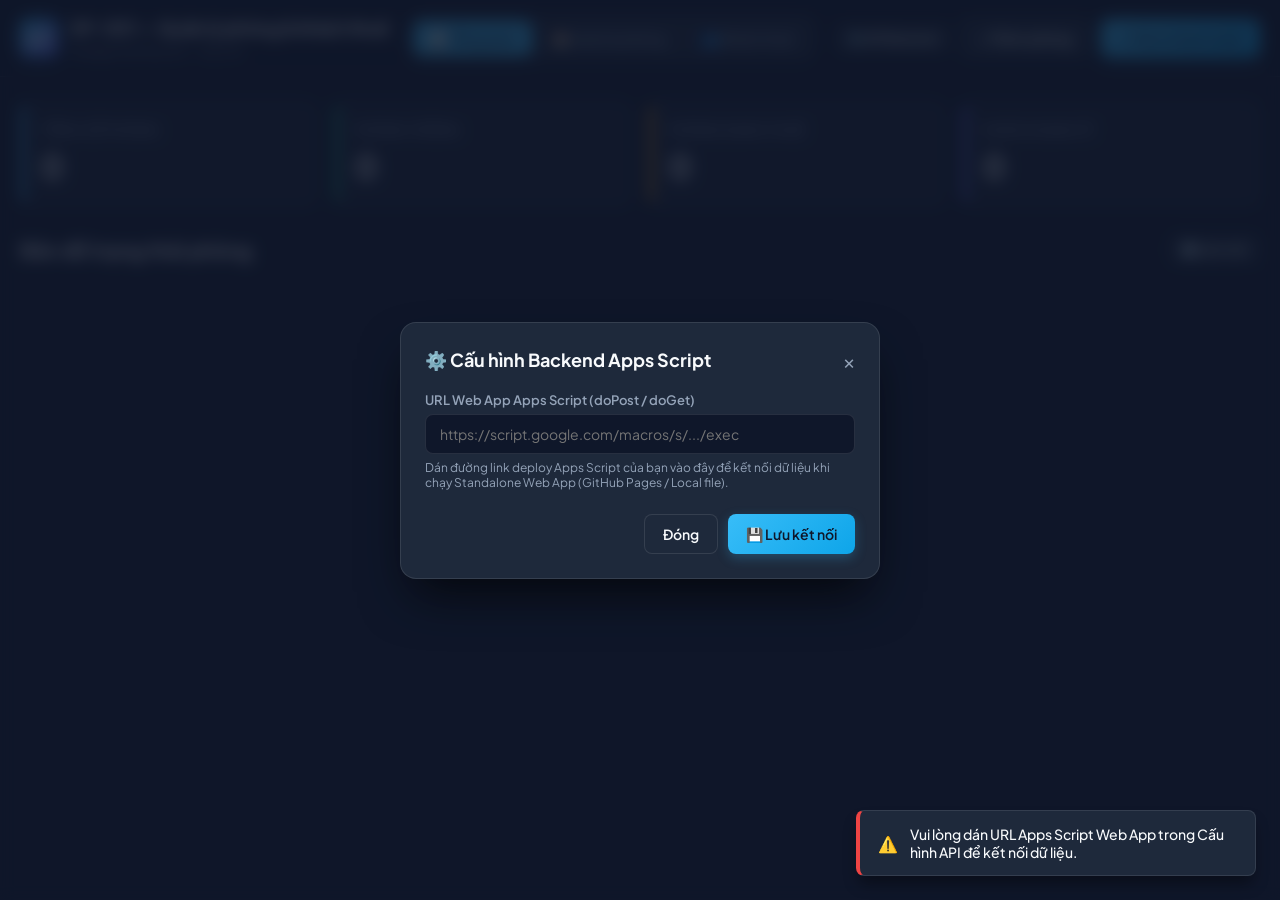
==== commit ec74d344: "feat(SP-001): integrate Standalone Web App bridge (Goshop pattern) with universal REST API router" ====
--- a/products/SP-001-quanlyphong/index.html
+++ b/products/SP-001-quanlyphong/index.html
@@ -1,270 +1,1524 @@
 <!DOCTYPE html>
-<html>
+<html lang="vi">
 <head>
-  <base target="_top">
-  <meta charset="utf-8">
-  <meta name="viewport" content="width=device-width, initial-scale=1">
+  <!-- SHARED — Meta & tiêu đề chuẩn cho Mobile-First Web App -->
+  <meta charset="UTF-8">
+  <meta name="viewport" content="width=device-width, initial-scale=1.0, maximum-scale=1.0, user-scalable=no">
+  <title>SP-001 — Quản lý phòng & khách thuê</title>
+  <link rel="preconnect" href="https://fonts.googleapis.com">
+  <link rel="preconnect" href="https://fonts.gstatic.com" crossorigin>
+  <link href="https://fonts.googleapis.com/css2?family=Plus+Jakarta+Sans:wght@400;500;600;700&display=swap" rel="stylesheet">
   <style>
-    /* SHARED — style nền, ứng viên tách shared-frontend-kit */
-    * { box-sizing: border-box; }
-    body { font-family: Arial, sans-serif; margin: 0; background: #f4f4f2; color: #222; }
-    header { background: #534AB7; color: #fff; padding: 14px 16px; font-size: 18px; font-weight: bold; }
-    nav { display: flex; background: #3C3489; }
-    nav button { flex: 1; padding: 12px 0; background: none; border: none; color: #d8d6f6; font-size: 13px; cursor: pointer; }
-    nav button.active { color: #fff; font-weight: bold; border-bottom: 3px solid #fff; }
-    main { padding: 12px; padding-bottom: 80px; }
-    .card { background: #fff; border-radius: 10px; padding: 14px; margin-bottom: 10px; box-shadow: 0 1px 2px rgba(0,0,0,0.08); }
-    .stat-grid { display: grid; grid-template-columns: repeat(3, 1fr); gap: 8px; margin-bottom: 16px; }
-    .stat-grid .card { text-align: center; }
-    .stat-num { font-size: 22px; font-weight: bold; color: #534AB7; }
-    .stat-label { font-size: 12px; color: #777; margin-top: 2px; }
-    .room-row { display: flex; justify-content: space-between; align-items: center; }
-    .room-row .name { font-weight: bold; }
-    .room-row .sub { font-size: 12px; color: #777; }
-    .badge { font-size: 11px; padding: 3px 8px; border-radius: 10px; }
-    .badge.trong { background: #E1F5EE; color: #0F6E56; }
-    .badge.dathue { background: #FAEEDA; color: #854F0B; }
-    .badge.datraphong { background: #F1EFE8; color: #5F5E5A; }
-    .btn { display: inline-block; padding: 10px 16px; border-radius: 8px; border: none; background: #534AB7; color: #fff; font-size: 14px; cursor: pointer; }
-    .btn.secondary { background: #fff; color: #534AB7; border: 1px solid #534AB7; }
-    .btn.danger { background: #D85A30; }
-    .fab { position: fixed; bottom: 16px; right: 16px; width: 52px; height: 52px; border-radius: 50%; background: #534AB7; color: #fff; font-size: 26px; border: none; box-shadow: 0 2px 6px rgba(0,0,0,0.25); cursor: pointer; }
-    input, select { width: 100%; padding: 10px; border: 1px solid #ccc; border-radius: 6px; font-size: 14px; margin-bottom: 10px; }
-    label { font-size: 12px; color: #555; }
-    .overlay { position: fixed; inset: 0; background: rgba(0,0,0,0.4); display: flex; align-items: flex-end; justify-content: center; z-index: 10; }
-    .sheet { background: #fff; width: 100%; max-width: 480px; border-radius: 16px 16px 0 0; padding: 18px; max-height: 85vh; overflow-y: auto; }
-    .sheet h3 { margin-top: 0; }
-    .row-actions { display: flex; gap: 8px; margin-top: 10px; }
-    .search-box { margin-bottom: 12px; }
-    .error-msg { color: #A32D2D; font-size: 13px; margin-bottom: 8px; }
-    .empty { text-align: center; color: #999; padding: 24px 0; font-size: 13px; }
-    [hidden] { display: none !important; }
+    /* SHARED — CSS Design Tokens & Hệ thống màu Executive Slate */
+    :root {
+      --bg-main: #0f172a;
+      --bg-surface: #1e293b;
+      --bg-card: rgba(30, 41, 59, 0.7);
+      --bg-hover: #334155;
+      --border-color: rgba(255, 255, 255, 0.1);
+      --text-main: #f8fafc;
+      --text-muted: #94a3b8;
+      --primary: #38bdf8;
+      --primary-hover: #0284c7;
+      --accent: #6366f1;
+      --success: #10b981;
+      --warning: #f59e0b;
+      --danger: #ef4444;
+      --status-trong: #10b981;
+      --status-thue: #f59e0b;
+      --status-trAPHONG: #64748b;
+      --radius-sm: 8px;
+      --radius-md: 12px;
+      --radius-lg: 16px;
+      --shadow-sm: 0 4px 6px -1px rgba(0, 0, 0, 0.3);
+      --shadow-md: 0 10px 15px -3px rgba(0, 0, 0, 0.4);
+      --transition: all 0.2s ease-in-out;
+    }
+
+    /* SHARED — Reset & Typography */
+    * {
+      box-sizing: border-box;
+      margin: 0;
+      padding: 0;
+      font-family: 'Plus Jakarta Sans', -apple-system, BlinkMacSystemFont, sans-serif;
+    }
+
+    body {
+      background-color: var(--bg-main);
+      color: var(--text-main);
+      min-height: 100vh;
+      display: flex;
+      flex-direction: column;
+      overflow-x: hidden;
+      padding-bottom: 80px;
+    }
+
+    /* SHARED — Layout & Header */
+    .app-header {
+      background: rgba(15, 23, 42, 0.9);
+      backdrop-filter: blur(12px);
+      -webkit-backdrop-filter: blur(12px);
+      border-bottom: 1px solid var(--border-color);
+      position: sticky;
+      top: 0;
+      z-index: 100;
+      padding: 16px 20px;
+      display: flex;
+      justify-content: space-between;
+      align-items: center;
+    }
+
+    .brand {
+      display: flex;
+      align-items: center;
+      gap: 12px;
+    }
+
+    .brand-icon {
+      width: 38px;
+      height: 38px;
+      border-radius: var(--radius-sm);
+      background: linear-gradient(135deg, var(--primary), var(--accent));
+      display: flex;
+      align-items: center;
+      justify-content: center;
+      font-weight: 700;
+      font-size: 18px;
+      color: #fff;
+      box-shadow: 0 0 15px rgba(56, 189, 248, 0.3);
+    }
+
+    .brand-text h1 {
+      font-size: 18px;
+      font-weight: 700;
+      letter-spacing: -0.5px;
+    }
+
+    .brand-text span {
+      font-size: 12px;
+      color: var(--text-muted);
+    }
+
+    /* SHARED — Navigation Tabs */
+    .nav-tabs {
+      display: flex;
+      gap: 4px;
+      background: var(--bg-surface);
+      padding: 4px;
+      border-radius: var(--radius-md);
+      border: 1px solid var(--border-color);
+    }
+
+    .tab-btn {
+      background: transparent;
+      border: none;
+      color: var(--text-muted);
+      padding: 8px 16px;
+      border-radius: var(--radius-sm);
+      font-size: 14px;
+      font-weight: 600;
+      cursor: pointer;
+      transition: var(--transition);
+      display: flex;
+      align-items: center;
+      gap: 6px;
+    }
+
+    .tab-btn:hover {
+      color: var(--text-main);
+      background: rgba(255, 255, 255, 0.05);
+    }
+
+    .tab-btn.active {
+      background: var(--primary);
+      color: #0f172a;
+      box-shadow: 0 2px 8px rgba(56, 189, 248, 0.3);
+    }
+
+    /* SHARED — Header Actions */
+    .header-actions {
+      display: flex;
+      gap: 10px;
+      align-items: center;
+    }
+
+    /* SHARED — Buttons */
+    .btn {
+      display: inline-flex;
+      align-items: center;
+      justify-content: center;
+      gap: 8px;
+      padding: 10px 18px;
+      border-radius: var(--radius-sm);
+      font-size: 14px;
+      font-weight: 600;
+      cursor: pointer;
+      border: none;
+      transition: var(--transition);
+      white-space: nowrap;
+    }
+
+    .btn-primary {
+      background: linear-gradient(135deg, var(--primary), #0ea5e9);
+      color: #0f172a;
+      box-shadow: 0 4px 12px rgba(56, 189, 248, 0.25);
+    }
+
+    .btn-primary:hover {
+      transform: translateY(-1px);
+      box-shadow: 0 6px 16px rgba(56, 189, 248, 0.35);
+    }
+
+    .btn-secondary {
+      background: var(--bg-surface);
+      color: var(--text-main);
+      border: 1px solid var(--border-color);
+    }
+
+    .btn-secondary:hover {
+      background: var(--bg-hover);
+    }
+
+    .btn-danger {
+      background: rgba(239, 68, 68, 0.15);
+      color: #f87171;
+      border: 1px solid rgba(239, 68, 68, 0.3);
+    }
+
+    .btn-danger:hover {
+      background: var(--danger);
+      color: #fff;
+    }
+
+    .btn-sm {
+      padding: 6px 12px;
+      font-size: 12px;
+    }
+
+    /* SHARED — Main Container & View switching */
+    .main-container {
+      max-width: 1280px;
+      margin: 0 auto;
+      padding: 24px 20px;
+      width: 100%;
+      flex: 1;
+    }
+
+    .view-section {
+      display: none;
+      animation: fadeIn 0.25s ease-in-out;
+    }
+
+    .view-section.active {
+      display: block;
+    }
+
+    @keyframes fadeIn {
+      from { opacity: 0; transform: translateY(6px); }
+      to { opacity: 1; transform: translateY(0); }
+    }
+
+    /* PRODUCT-SPECIFIC — Dashboard Metrics Grid */
+    .metrics-grid {
+      display: grid;
+      grid-template-columns: repeat(auto-fit, minmax(240px, 1fr));
+      gap: 16px;
+      margin-bottom: 28px;
+    }
+
+    .metric-card {
+      background: var(--bg-card);
+      backdrop-filter: blur(8px);
+      border: 1px solid var(--border-color);
+      border-radius: var(--radius-md);
+      padding: 20px;
+      position: relative;
+      overflow: hidden;
+    }
+
+    .metric-card::before {
+      content: '';
+      position: absolute;
+      top: 0;
+      left: 0;
+      width: 4px;
+      height: 100%;
+      background: var(--primary);
+    }
+
+    .metric-card.status-trong::before { background: var(--status-trong); }
+    .metric-card.status-thue::before { background: var(--status-thue); }
+    .metric-card.status-khach::before { background: var(--accent); }
+
+    .metric-title {
+      font-size: 13px;
+      font-weight: 600;
+      color: var(--text-muted);
+      text-transform: uppercase;
+      letter-spacing: 0.5px;
+      margin-bottom: 8px;
+    }
+
+    .metric-value {
+      font-size: 32px;
+      font-weight: 700;
+      color: var(--text-main);
+    }
+
+    /* SHARED — Section Header & Filter Bar */
+    .section-header {
+      display: flex;
+      justify-content: space-between;
+      align-items: center;
+      margin-bottom: 20px;
+      flex-wrap: wrap;
+      gap: 12px;
+    }
+
+    .section-title {
+      font-size: 20px;
+      font-weight: 700;
+    }
+
+    .filter-bar {
+      display: flex;
+      gap: 8px;
+      background: var(--bg-surface);
+      padding: 4px;
+      border-radius: var(--radius-sm);
+      border: 1px solid var(--border-color);
+    }
+
+    .filter-btn {
+      background: transparent;
+      border: none;
+      color: var(--text-muted);
+      padding: 6px 14px;
+      border-radius: 6px;
+      font-size: 13px;
+      font-weight: 600;
+      cursor: pointer;
+      transition: var(--transition);
+    }
+
+    .filter-btn.active {
+      background: var(--bg-hover);
+      color: var(--text-main);
+    }
+
+    /* PRODUCT-SPECIFIC — Room Cards Grid */
+    .rooms-grid {
+      display: grid;
+      grid-template-columns: repeat(auto-fill, minmax(300px, 1fr));
+      gap: 20px;
+    }
+
+    .room-card {
+      background: var(--bg-card);
+      border: 1px solid var(--border-color);
+      border-radius: var(--radius-lg);
+      padding: 20px;
+      transition: var(--transition);
+      display: flex;
+      flex-direction: column;
+      justify-content: space-between;
+      position: relative;
+    }
+
+    .room-card:hover {
+      transform: translateY(-3px);
+      border-color: rgba(56, 189, 248, 0.4);
+      box-shadow: var(--shadow-md);
+    }
+
+    .room-card-header {
+      display: flex;
+      justify-content: space-between;
+      align-items: flex-start;
+      margin-bottom: 16px;
+    }
+
+    .room-name {
+      font-size: 18px;
+      font-weight: 700;
+      color: var(--text-main);
+    }
+
+    .room-id {
+      font-size: 12px;
+      color: var(--text-muted);
+      margin-top: 2px;
+    }
+
+    .badge {
+      padding: 4px 10px;
+      border-radius: 20px;
+      font-size: 11px;
+      font-weight: 700;
+      text-transform: uppercase;
+      letter-spacing: 0.5px;
+    }
+
+    .badge-trong {
+      background: rgba(16, 185, 129, 0.15);
+      color: #34d399;
+      border: 1px solid rgba(16, 185, 129, 0.3);
+    }
+
+    .badge-thue {
+      background: rgba(245, 158, 11, 0.15);
+      color: #fbbf24;
+      border: 1px solid rgba(245, 158, 11, 0.3);
+    }
+
+    .badge-tra {
+      background: rgba(100, 116, 139, 0.15);
+      color: #94a3b8;
+      border: 1px solid rgba(100, 116, 139, 0.3);
+    }
+
+    .room-price {
+      font-size: 20px;
+      font-weight: 700;
+      color: var(--primary);
+      margin-bottom: 16px;
+    }
+
+    .room-price span {
+      font-size: 13px;
+      font-weight: 400;
+      color: var(--text-muted);
+    }
+
+    .room-tenant-box {
+      background: rgba(15, 23, 42, 0.5);
+      border: 1px dashed var(--border-color);
+      border-radius: var(--radius-sm);
+      padding: 12px;
+      margin-bottom: 16px;
+    }
+
+    .room-tenant-box.empty {
+      border-style: solid;
+      text-align: center;
+      color: var(--text-muted);
+      font-size: 13px;
+      padding: 16px;
+    }
+
+    .tenant-info-row {
+      display: flex;
+      justify-content: space-between;
+      font-size: 13px;
+      margin-bottom: 6px;
+    }
+
+    .tenant-info-row:last-child {
+      margin-bottom: 0;
+    }
+
+    .tenant-name {
+      font-weight: 600;
+      color: var(--text-main);
+    }
+
+    .room-card-actions {
+      display: flex;
+      gap: 8px;
+      border-top: 1px solid var(--border-color);
+      padding-top: 16px;
+    }
+
+    /* SHARED — Data Tables (Khách thuê view) */
+    .table-container {
+      background: var(--bg-card);
+      border: 1px solid var(--border-color);
+      border-radius: var(--radius-lg);
+      overflow-x: auto;
+    }
+
+    .data-table {
+      width: 100%;
+      border-collapse: collapse;
+      text-align: left;
+    }
+
+    .data-table th, .data-table td {
+      padding: 14px 18px;
+      border-bottom: 1px solid var(--border-color);
+      font-size: 14px;
+    }
+
+    .data-table th {
+      background: rgba(15, 23, 42, 0.6);
+      color: var(--text-muted);
+      font-weight: 600;
+      font-size: 12px;
+      text-transform: uppercase;
+      letter-spacing: 0.5px;
+    }
+
+    .data-table tr:hover {
+      background: rgba(255, 255, 255, 0.02);
+    }
+
+    /* SHARED — Modals & Dialogs */
+    .modal-overlay {
+      position: fixed;
+      top: 0;
+      left: 0;
+      width: 100vw;
+      height: 100vh;
+      background: rgba(15, 23, 42, 0.8);
+      backdrop-filter: blur(8px);
+      z-index: 1000;
+      display: flex;
+      align-items: center;
+      justify-content: center;
+      opacity: 0;
+      pointer-events: none;
+      transition: var(--transition);
+      padding: 20px;
+    }
+
+    .modal-overlay.active {
+      opacity: 1;
+      pointer-events: auto;
+    }
+
+    .modal-content {
+      background: var(--bg-surface);
+      border: 1px solid var(--border-color);
+      border-radius: var(--radius-lg);
+      width: 100%;
+      max-width: 480px;
+      padding: 24px;
+      box-shadow: 0 25px 50px -12px rgba(0, 0, 0, 0.7);
+      transform: scale(0.95);
+      transition: var(--transition);
+      max-height: 90vh;
+      overflow-y: auto;
+    }
+
+    .modal-overlay.active .modal-content {
+      transform: scale(1);
+    }
+
+    .modal-header {
+      display: flex;
+      justify-content: space-between;
+      align-items: center;
+      margin-bottom: 20px;
+    }
+
+    .modal-title {
+      font-size: 18px;
+      font-weight: 700;
+    }
+
+    .modal-close {
+      background: transparent;
+      border: none;
+      color: var(--text-muted);
+      font-size: 20px;
+      cursor: pointer;
+    }
+
+    /* SHARED — Forms */
+    .form-group {
+      margin-bottom: 16px;
+    }
+
+    .form-label {
+      display: block;
+      font-size: 13px;
+      font-weight: 600;
+      color: var(--text-muted);
+      margin-bottom: 6px;
+    }
+
+    .form-input, .form-select {
+      width: 100%;
+      background: var(--bg-main);
+      border: 1px solid var(--border-color);
+      border-radius: var(--radius-sm);
+      padding: 10px 14px;
+      color: var(--text-main);
+      font-size: 14px;
+      outline: none;
+      transition: var(--transition);
+    }
+
+    .form-input:focus, .form-select:focus {
+      border-color: var(--primary);
+      box-shadow: 0 0 0 3px rgba(56, 189, 248, 0.15);
+    }
+
+    .form-actions {
+      display: flex;
+      justify-content: flex-end;
+      gap: 10px;
+      margin-top: 24px;
+    }
+
+    /* SHARED — Toast Notifications */
+    .toast-container {
+      position: fixed;
+      bottom: 24px;
+      right: 24px;
+      z-index: 2000;
+      display: flex;
+      flex-direction: column;
+      gap: 10px;
+    }
+
+    .toast {
+      background: var(--bg-surface);
+      border: 1px solid var(--border-color);
+      border-left: 4px solid var(--primary);
+      padding: 14px 18px;
+      border-radius: var(--radius-sm);
+      box-shadow: var(--shadow-md);
+      display: flex;
+      align-items: center;
+      gap: 12px;
+      min-width: 280px;
+      max-width: 400px;
+      animation: slideInRight 0.3s ease-out;
+    }
+
+    .toast.success { border-left-color: var(--success); }
+    .toast.error { border-left-color: var(--danger); }
+
+    @keyframes slideInRight {
+      from { transform: translateX(100%); opacity: 0; }
+      to { transform: translateX(0); opacity: 1; }
+    }
+
+    /* SHARED — Mobile Floating Action Button (FAB) */
+    .fab-btn {
+      display: none;
+      position: fixed;
+      bottom: 24px;
+      right: 24px;
+      width: 56px;
+      height: 56px;
+      border-radius: 50%;
+      background: linear-gradient(135deg, var(--primary), #0ea5e9);
+      color: #0f172a;
+      border: none;
+      box-shadow: 0 6px 20px rgba(56, 189, 248, 0.4);
+      font-size: 28px;
+      font-weight: 700;
+      z-index: 99;
+      cursor: pointer;
+      align-items: center;
+      justify-content: center;
+    }
+
+    /* SHARED — Responsive Mobile Breakpoints */
+    @media (max-width: 768px) {
+      .app-header {
+        flex-direction: column;
+        align-items: flex-start;
+        gap: 12px;
+      }
+      .nav-tabs {
+        width: 100%;
+        overflow-x: auto;
+      }
+      .header-actions {
+        display: none; /* Sử dụng FAB và config trên mobile */
+      }
+      .fab-btn {
+        display: flex;
+      }
+      .rooms-grid {
+        grid-template-columns: 1fr;
+      }
+      .data-table th, .data-table td {
+        padding: 10px 12px;
+        font-size: 13px;
+      }
+    }
   </style>
 </head>
 <body>
-  <header>Quản lý phòng &amp; khách thuê</header>
-  <nav>
-    <button id="tab-dashboard" class="active" onclick="chuyenTab('dashboard')">Dashboard</button>
-    <button id="tab-phong" onclick="chuyenTab('phong')">Danh sách phòng</button>
-    <button id="tab-khach" onclick="chuyenTab('khach')">Khách thuê</button>
-  </nav>
-
-  <main>
-    <section id="view-dashboard">
-      <div class="stat-grid">
-        <div class="card"><div class="stat-num" id="stat-tong">–</div><div class="stat-label">Tổng phòng</div></div>
-        <div class="card"><div class="stat-num" id="stat-trong">–</div><div class="stat-label">Phòng trống</div></div>
-        <div class="card"><div class="stat-num" id="stat-dathue">–</div><div class="stat-label">Đã thuê</div></div>
+
+  <!-- SHARED — App Header & Navigation Shell -->
+  <header class="app-header">
+    <div class="brand">
+      <div class="brand-icon">SP</div>
+      <div class="brand-text">
+        <h1>SP-001 — Quản lý phòng & khách thuê</h1>
+        <span>GoApps Factory OS — CLU-01</span>
+      </div>
+    </div>
+    <nav class="nav-tabs" id="nav-tabs">
+      <button class="tab-btn active" onclick="switchView('view-dashboard', this)">
+        <span>📊 Tổng quan</span>
+      </button>
+      <button class="tab-btn" onclick="switchView('view-phong', this)">
+        <span>🏠 Quản lý phòng</span>
+      </button>
+      <button class="tab-btn" onclick="switchView('view-khach', this)">
+        <span>👥 Khách thuê</span>
+      </button>
+    </nav>
+    <div class="header-actions">
+      <button class="btn btn-secondary btn-sm" onclick="openConfigModal()" title="Cấu hình URL Backend API">⚙️ API Backend</button>
+      <button class="btn btn-secondary" onclick="openAddRoomModal()">+ Thêm phòng</button>
+      <button class="btn btn-primary" onclick="openAddTenantModal()">+ Thêm khách thuê</button>
+    </div>
+  </header>
+
+  <!-- SHARED — Main Content Container -->
+  <main class="main-container">
+
+    <!-- 1. VIEW DASHBOARD (Tổng quan) -->
+    <section id="view-dashboard" class="view-section active">
+      <div class="metrics-grid">
+        <div class="metric-card">
+          <div class="metric-title">Tổng số phòng</div>
+          <div class="metric-value" id="metric-tong-phong">0</div>
+        </div>
+        <div class="metric-card status-trong">
+          <div class="metric-title">Phòng trống</div>
+          <div class="metric-value" id="metric-phong-trong">0</div>
+        </div>
+        <div class="metric-card status-thue">
+          <div class="metric-title">Phòng đang thuê</div>
+          <div class="metric-value" id="metric-phong-thue">0</div>
+        </div>
+        <div class="metric-card status-khach">
+          <div class="metric-title">Khách đang ở</div>
+          <div class="metric-value" id="metric-khach-dang-o">0</div>
+        </div>
+      </div>
+
+      <div class="section-header">
+        <h2 class="section-title">Bản đồ trạng thái phòng</h2>
+        <button class="btn btn-secondary btn-sm" onclick="loadAllData()">🔄 Làm mới</button>
+      </div>
+      <div class="rooms-grid" id="dashboard-rooms-grid">
+        <!-- Đổ dữ liệu từ JS -->
       </div>
     </section>
 
-    <section id="view-phong" hidden>
-      <div id="danh-sach-phong"></div>
+    <!-- 2. VIEW QUẢN LÝ PHÒNG -->
+    <section id="view-phong" class="view-section">
+      <div class="section-header">
+        <h2 class="section-title">Danh sách phòng nhà trọ</h2>
+        <div style="display: flex; gap: 10px; align-items: center;">
+          <input type="text" id="search-phong" class="form-input" placeholder="Tìm tên phòng..." style="width: 220px;" oninput="filterRoomList()">
+          <button class="btn btn-primary" onclick="openAddRoomModal()">+ Thêm phòng</button>
+        </div>
+      </div>
+      <div class="filter-bar" id="filter-bar-phong" style="margin-bottom: 20px;">
+        <button class="filter-btn active" onclick="setRoomFilter('all', this)">Tất cả</button>
+        <button class="filter-btn" onclick="setRoomFilter('Trống', this)">Phòng trống</button>
+        <button class="filter-btn" onclick="setRoomFilter('Đã thuê', this)">Đang có khách</button>
+      </div>
+      <div class="rooms-grid" id="main-rooms-grid">
+        <!-- Đổ dữ liệu từ JS -->
+      </div>
     </section>
 
-    <section id="view-khach" hidden>
-      <input class="search-box" id="o-tim-khach" placeholder="Tìm theo tên hoặc SĐT..." oninput="timKhach()">
-      <div id="danh-sach-khach"></div>
+    <!-- 3. VIEW QUẢN LÝ KHÁCH THUÊ -->
+    <section id="view-khach" class="view-section">
+      <div class="section-header">
+        <h2 class="section-title">Danh sách khách thuê</h2>
+        <div style="display: flex; gap: 10px; align-items: center;">
+          <input type="text" id="search-khach" class="form-input" placeholder="Tìm họ tên, SĐT, mã phòng..." style="width: 260px;" oninput="debounceSearchKhach()">
+          <button class="btn btn-primary" onclick="openAddTenantModal()">+ Thêm khách thuê</button>
+        </div>
+      </div>
+      <div class="filter-bar" id="filter-bar-khach" style="margin-bottom: 20px;">
+        <button class="filter-btn active" onclick="setTenantFilter('all', this)">Tất cả</button>
+        <button class="filter-btn" onclick="setTenantFilter('Đang thuê', this)">Đang thuê</button>
+        <button class="filter-btn" onclick="setTenantFilter('Đã trả phòng', this)">Đã trả phòng</button>
+      </div>
+      <div class="table-container">
+        <table class="data-table">
+          <thead>
+            <tr>
+              <th>Mã KH</th>
+              <th>Họ và tên</th>
+              <th>Số điện thoại</th>
+              <th>Phòng</th>
+              <th>Ngày vào ở</th>
+              <th>Trạng thái</th>
+              <th>Thao tác</th>
+            </tr>
+          </thead>
+          <tbody id="table-khach-body">
+            <!-- Đổ dữ liệu từ JS -->
+          </tbody>
+        </table>
+      </div>
     </section>
+
   </main>
 
-  <button class="fab" onclick="moFormThemPhong()">+</button>
-
-  <!-- Modal: thêm phòng -->
-  <div class="overlay" id="modal-them-phong" hidden>
-    <div class="sheet">
-      <h3>Thêm phòng mới</h3>
-      <div class="error-msg" id="loi-them-phong" hidden></div>
-      <label>Tên phòng</label>
-      <input id="tp-ten" placeholder="Phòng 101">
-      <label>Giá thuê (VNĐ/tháng)</label>
-      <input id="tp-gia" type="number" placeholder="2500000">
-      <div class="row-actions">
-        <button class="btn secondary" onclick="dongModal('modal-them-phong')">Hủy</button>
-        <button class="btn" onclick="luuPhong()">Lưu</button>
+  <!-- SHARED — Mobile Floating Action Button -->
+  <button class="fab-btn" onclick="showFabMenu()" title="Thao tác nhanh">+</button>
+
+  <!-- SHARED — Toast Notifications Container -->
+  <div class="toast-container" id="toast-container"></div>
+
+  <!-- ==================== MODALS ==================== -->
+
+  <!-- MODAL CẤU HÌNH API BACKEND -->
+  <div class="modal-overlay" id="modal-config-api">
+    <div class="modal-content">
+      <div class="modal-header">
+        <h3 class="modal-title">⚙️ Cấu hình Backend Apps Script</h3>
+        <button class="modal-close" onclick="closeModal('modal-config-api')">×</button>
+      </div>
+      <div class="form-group">
+        <label class="form-label">URL Web App Apps Script (doPost / doGet)</label>
+        <input type="text" id="config-webapp-url" class="form-input" placeholder="https://script.google.com/macros/s/.../exec">
+        <small style="color: var(--text-muted); font-size: 12px; display: block; margin-top: 6px;">
+          Dán đường link deploy Apps Script của bạn vào đây để kết nối dữ liệu khi chạy Standalone Web App (GitHub Pages / Local file).
+        </small>
+      </div>
+      <div class="form-actions">
+        <button class="btn btn-secondary" onclick="closeModal('modal-config-api')">Đóng</button>
+        <button class="btn btn-primary" onclick="saveConfigApi()">💾 Lưu kết nối</button>
       </div>
     </div>
   </div>
 
-  <!-- Modal: thêm khách -->
-  <div class="overlay" id="modal-them-khach" hidden>
-    <div class="sheet">
-      <h3>Thêm khách thuê</h3>
-      <div class="error-msg" id="loi-them-khach" hidden></div>
-      <label>Phòng (chỉ hiện phòng trống)</label>
-      <select id="tk-phong"></select>
-      <label>Họ tên</label>
-      <input id="tk-hoten" placeholder="Nguyễn Văn A">
-      <label>Số điện thoại</label>
-      <input id="tk-sdt" placeholder="09xxxxxxxx">
-      <label>Ngày vào ở</label>
-      <input id="tk-ngay" type="date">
-      <div class="row-actions">
-        <button class="btn secondary" onclick="dongModal('modal-them-khach')">Hủy</button>
-        <button class="btn" onclick="luuKhach()">Lưu</button>
-      </div>
+  <!-- MODAL THÊM / SỬA PHÒNG -->
+  <div class="modal-overlay" id="modal-them-phong">
+    <div class="modal-content">
+      <div class="modal-header">
+        <h3 class="modal-title" id="modal-phong-title">Thêm phòng mới</h3>
+        <button class="modal-close" onclick="closeModal('modal-them-phong')">×</button>
+      </div>
+      <form id="form-phong" onsubmit="submitFormPhong(event)">
+        <input type="hidden" id="form-phong-id">
+        <div class="form-group">
+          <label class="form-label">Tên phòng *</label>
+          <input type="text" id="form-phong-ten" class="form-input" placeholder="Ví dụ: Phòng 101, Phòng 202..." required>
+        </div>
+        <div class="form-group">
+          <label class="form-label">Giá thuê (VNĐ/tháng) *</label>
+          <input type="number" id="form-phong-gia" class="form-input" placeholder="Ví dụ: 3500000" min="0" required>
+        </div>
+        <div class="form-actions">
+          <button type="button" class="btn btn-secondary" onclick="closeModal('modal-them-phong')">Hủy</button>
+          <button type="submit" class="btn btn-primary" id="btn-submit-phong">Lưu phòng</button>
+        </div>
+      </form>
     </div>
   </div>
 
-  <!-- Modal: chi tiết phòng -->
-  <div class="overlay" id="modal-chi-tiet" hidden>
-    <div class="sheet" id="noi-dung-chi-tiet"></div>
+  <!-- MODAL THÊM / SỬA KHÁCH THUÊ -->
+  <div class="modal-overlay" id="modal-them-khach">
+    <div class="modal-content">
+      <div class="modal-header">
+        <h3 class="modal-title" id="modal-khach-title">Thêm khách thuê mới</h3>
+        <button class="modal-close" onclick="closeModal('modal-them-khach')">×</button>
+      </div>
+      <form id="form-khach" onsubmit="submitFormKhach(event)">
+        <input type="hidden" id="form-khach-id">
+        <div class="form-group">
+          <label class="form-label">Họ và tên *</label>
+          <input type="text" id="form-khach-ten" class="form-input" placeholder="Ví dụ: Nguyễn Văn A..." required>
+        </div>
+        <div class="form-group">
+          <label class="form-label">Số điện thoại (10 số, bắt đầu bằng số 0) *</label>
+          <input type="tel" id="form-khach-sdt" class="form-input" placeholder="Ví dụ: 0912345678" pattern="^0\d{9}$" title="Vui lòng nhập 10 chữ số và bắt đầu bằng số 0" required>
+        </div>
+        <div class="form-group">
+          <label class="form-label">Chọn phòng *</label>
+          <select id="form-khach-phong" class="form-select" required>
+            <option value="">-- Đang tải danh sách phòng trống... --</option>
+          </select>
+        </div>
+        <div class="form-group">
+          <label class="form-label">Ngày vào ở *</label>
+          <input type="date" id="form-khach-ngayvao" class="form-input" required>
+        </div>
+        <div class="form-actions">
+          <button type="button" class="btn btn-secondary" onclick="closeModal('modal-them-khach')">Hủy</button>
+          <button type="submit" class="btn btn-primary" id="btn-submit-khach">Lưu khách thuê</button>
+        </div>
+      </form>
+    </div>
   </div>
 
+  <!-- MODAL XÁC NHẬN TRẢ PHÒNG -->
+  <div class="modal-overlay" id="modal-tra-phong">
+    <div class="modal-content">
+      <div class="modal-header">
+        <h3 class="modal-title">Xác nhận trả phòng</h3>
+        <button class="modal-close" onclick="closeModal('modal-tra-phong')">×</button>
+      </div>
+      <div style="margin-bottom: 20px;">
+        <p style="font-size: 14px; line-height: 1.6; color: var(--text-main);">
+          Bạn có chắc chắn muốn làm thủ tục trả phòng cho khách <strong id="traphong-khach-ten" style="color: var(--primary);">—</strong> đang ở phòng <strong id="traphong-phong-ten" style="color: var(--warning);">—</strong>?
+        </p>
+        <p style="font-size: 13px; color: var(--text-muted); margin-top: 10px; background: rgba(255, 255, 255, 0.03); padding: 10px; border-radius: var(--radius-sm);">
+          📌 <em>Lưu ý: Dữ liệu của khách thuê sẽ được đổi sang trạng thái "Đã trả phòng" và lưu trọn vẹn trong lịch sử, không bị xóa. Phòng sẽ ngay lập tức chuyển sang trạng thái "Trống".</em>
+        </p>
+      </div>
+      <input type="hidden" id="confirm-traphong-id">
+      <div class="form-actions">
+        <button type="button" class="btn btn-secondary" onclick="closeModal('modal-tra-phong')">Hủy</button>
+        <button type="button" class="btn btn-danger" onclick="submitTraPhong()">Xác nhận trả phòng</button>
+      </div>
+    </div>
+  </div>
+
+  <!-- MODAL CHI TIẾT PHÒNG (Kèm lịch sử) -->
+  <div class="modal-overlay" id="modal-chitiet-phong">
+    <div class="modal-content" style="max-width: 600px;">
+      <div class="modal-header">
+        <h3 class="modal-title" id="detail-phong-title">Chi tiết phòng</h3>
+        <button class="modal-close" onclick="closeModal('modal-chitiet-phong')">×</button>
+      </div>
+      <div id="detail-phong-content">
+        <!-- Đổ từ JS -->
+      </div>
+      <div class="form-actions">
+        <button type="button" class="btn btn-secondary" onclick="closeModal('modal-chitiet-phong')">Đóng</button>
+      </div>
+    </div>
+  </div>
+
+  <!-- ==================== JAVASCRIPT LOGIC ==================== -->
   <script>
-    // SHARED — bootstrap, điều hướng tab, gọi server, xử lý lỗi chung
-    var phongDangXem = null;
-
-    function chuyenTab(ten) {
-      ['dashboard', 'phong', 'khach'].forEach(function (t) {
-        document.getElementById('view-' + t).hidden = (t !== ten);
-        document.getElementById('tab-' + t).classList.toggle('active', t === ten);
+    // SHARED — Global State
+    let currentRoomsData = [];
+    let currentTenantsData = [];
+    let activeRoomFilter = 'all';
+    let activeTenantFilter = 'all';
+    let searchKhachTimeout = null;
+
+    // SHARED — Bridge giao tiếp Server: tương thích cả 2 chế độ Standalone Web App (fetch tới WEBAPP_URL) và Apps Script iframe (google.script.run)
+    async function callServer(action, data = {}) {
+      const storedUrl = localStorage.getItem('SP001_WEBAPP_URL') || "";
+      
+      // 1. Nếu đang mở trong Apps Script iframe (Mô hình A)
+      if (typeof google !== 'undefined' && google && google.script && google.script.run) {
+        return new Promise((resolve, reject) => {
+          google.script.run
+            .withSuccessHandler(resolve)
+            .withFailureHandler(reject)
+            [action](data && data.id ? (action.startsWith('sua') ? data : data.id) : data);
+        });
+      }
+      
+      // 2. Nếu đang chạy độc lập trên GitHub Pages / Local (Mô hình B - chuẩn Goshop)
+      if (storedUrl && storedUrl.includes('script.google.com/macros/s/')) {
+        try {
+          const response = await fetch(storedUrl, {
+            method: 'POST',
+            headers: {
+              'Content-Type': 'text/plain;charset=utf-8' // Tránh CORS Preflight OPTIONS của Google Apps Script
+            },
+            body: JSON.stringify({ action: action, data: data })
+          });
+          const result = await response.json();
+          return result;
+        } catch (err) {
+          console.error("Lỗi kết nối API Backend:", err);
+          showToast("Lỗi kết nối Backend Apps Script. Vui lòng kiểm tra lại URL trong nút Cấu hình API.", "error");
+          throw err;
+        }
+      }
+      
+      // 3. Nếu chưa cấu hình WEBAPP_URL khi chạy Standalone
+      openConfigModal();
+      return { success: false, message: 'Vui lòng dán URL Apps Script Web App trong Cấu hình API để kết nối dữ liệu.' };
+    }
+
+    // SHARED — Khởi tạo khi trang tải xong
+    window.addEventListener('DOMContentLoaded', () => {
+      // Set ngày hôm nay cho form khách
+      const today = new Date().toISOString().split('T')[0];
+      document.getElementById('form-khach-ngayvao').value = today;
+
+      // Tải dữ liệu từ server
+      loadAllData();
+    });
+
+    // SHARED — Mở modal cấu hình API
+    function openConfigModal() {
+      const storedUrl = localStorage.getItem('SP001_WEBAPP_URL') || "";
+      document.getElementById('config-webapp-url').value = storedUrl;
+      openModal('modal-config-api');
+    }
+
+    function saveConfigApi() {
+      const url = document.getElementById('config-webapp-url').value.trim();
+      if (!url || !url.includes('script.google.com/macros/s/')) {
+        showToast("Vui lòng dán đúng URL deploy Web App của Apps Script (chứa /macros/s/.../exec)", "error");
+        return;
+      }
+      localStorage.setItem('SP001_WEBAPP_URL', url);
+      showToast("Đã lưu cấu hình API thành công!", "success");
+      closeModal('modal-config-api');
+      loadAllData();
+    }
+
+    // SHARED — Điều hướng Tab (SPA Routing)
+    function switchView(viewId, tabElem) {
+      document.querySelectorAll('.view-section').forEach(sec => sec.classList.remove('active'));
+      document.querySelectorAll('.tab-btn').forEach(btn => btn.classList.remove('active'));
+
+      document.getElementById(viewId).classList.add('active');
+      if (tabElem) tabElem.classList.add('active');
+
+      if (viewId === 'view-dashboard' || viewId === 'view-phong') {
+        loadAllData();
+      } else if (viewId === 'view-khach') {
+        loadTenantList('');
+      }
+    }
+
+    // SHARED — Toast Notifications helper
+    function showToast(message, type = 'success') {
+      const container = document.getElementById('toast-container');
+      const toast = document.createElement('div');
+      toast.className = `toast ${type}`;
+      toast.innerHTML = `
+        <span>${type === 'success' ? '✅' : '⚠️'}</span>
+        <span style="font-size: 14px; font-weight: 500;">${message}</span>
+      `;
+      container.appendChild(toast);
+      setTimeout(() => {
+        toast.style.opacity = '0';
+        toast.style.transform = 'translateX(100%)';
+        setTimeout(() => toast.remove(), 300);
+      }, 3500);
+    }
+
+    // SHARED — Modals helper
+    function openModal(modalId) {
+      document.getElementById(modalId).classList.add('active');
+    }
+
+    function closeModal(modalId) {
+      document.getElementById(modalId).classList.remove('active');
+    }
+
+    // SHARED — Format tiền tệ VNĐ
+    function formatCurrency(amount) {
+      const num = Number(amount);
+      if (isNaN(num)) return '0 đ';
+      return num.toLocaleString('vi-VN') + ' đ';
+    }
+
+    // SHARED — Mobile FAB Menu
+    function showFabMenu() {
+      const choice = confirm("Chọn OK để Thêm phòng mới, hoặc Cancel để Thêm khách thuê:");
+      if (choice) {
+        openAddRoomModal();
+      } else {
+        openAddTenantModal();
+      }
+    }
+
+    // PRODUCT-SPECIFIC — Tải toàn bộ dữ liệu phòng & thống kê từ Server
+    async function loadAllData() {
+      try {
+        // 1. Tải thống kê Dashboard
+        const dashRes = await callServer('layThongKeDashboard');
+        if (dashRes && dashRes.success && dashRes.data) {
+          document.getElementById('metric-tong-phong').innerText = dashRes.data.tongSoPhong || 0;
+          document.getElementById('metric-phong-trong').innerText = dashRes.data.phongTrong || 0;
+          document.getElementById('metric-phong-thue').innerText = dashRes.data.phongDaThue || 0;
+          document.getElementById('metric-khach-dang-o').innerText = dashRes.data.khachDangThue || 0;
+        }
+
+        // 2. Tải danh sách phòng
+        const roomRes = await callServer('layDanhSachPhong');
+        if (roomRes && roomRes.success) {
+          currentRoomsData = roomRes.data || [];
+          renderDashboardRoomGrid();
+          filterRoomList();
+        } else if (roomRes && !roomRes.success && roomRes.message) {
+          showToast(roomRes.message, 'error');
+        }
+      } catch (err) {
+        console.error("loadAllData error:", err);
+      }
+    }
+
+    // PRODUCT-SPECIFIC — Tải danh sách khách thuê
+    async function loadTenantList(query = '') {
+      try {
+        const res = await callServer('timKiemKhach', { query: query });
+        if (res && res.success) {
+          currentTenantsData = res.data || [];
+          renderTenantList();
+        }
+      } catch (err) {
+        console.error("loadTenantList error:", err);
+      }
+    }
+
+    // PRODUCT-SPECIFIC — Render lưới phòng ở trang Dashboard
+    function renderDashboardRoomGrid() {
+      const container = document.getElementById('dashboard-rooms-grid');
+      if (!container) return;
+      if (currentRoomsData.length === 0) {
+        container.innerHTML = `<div style="grid-column: 1/-1; text-align: center; color: var(--text-muted); padding: 40px;">Chưa có dữ liệu phòng. Hãy bấm "+ Thêm phòng" để bắt đầu!</div>`;
+        return;
+      }
+
+      container.innerHTML = currentRoomsData.map(room => {
+        const isOccupied = room.TrangThai === 'Đã thuê';
+        const statusClass = isOccupied ? 'badge-thue' : 'badge-trong';
+        
+        return `
+          <div class="room-card" onclick="openRoomDetail('${room.ID}')" style="cursor: pointer;">
+            <div>
+              <div class="room-card-header">
+                <div>
+                  <div class="room-name">${room.TenPhong}</div>
+                  <div class="room-id">${room.ID}</div>
+                </div>
+                <span class="badge ${statusClass}">${room.TrangThai}</span>
+              </div>
+              <div class="room-price">${formatCurrency(room.GiaThue)}<span>/tháng</span></div>
+              ${isOccupied ? `
+                <div class="room-tenant-box">
+                  <div class="tenant-info-row">
+                    <span class="tenant-name">👤 ${room.KhachHienTai}</span>
+                    <a href="tel:${room.KhachHienTaiSDT}" onclick="event.stopPropagation();" style="color: var(--primary); text-decoration: none;">📞 ${room.KhachHienTaiSDT}</a>
+                  </div>
+                  <div class="tenant-info-row" style="margin-top: 4px; font-size: 11px; color: var(--text-muted);">
+                    <span>Vào ở: ${room.NgayVaoO || '—'}</span>
+                  </div>
+                </div>
+              ` : `
+                <div class="room-tenant-box empty">
+                  <span>🟢 Phòng đang trống sẵn sàng cho thuê</span>
+                </div>
+              `}
+            </div>
+            <div class="room-card-actions" onclick="event.stopPropagation();">
+              ${isOccupied ? `
+                <button class="btn btn-secondary btn-sm" style="flex: 1;" onclick="promptTraPhong('${room.KhachHienTaiID}', '${room.KhachHienTai}', '${room.TenPhong}')">🔑 Trả phòng</button>
+              ` : `
+                <button class="btn btn-primary btn-sm" style="flex: 1;" onclick="openAddTenantForRoom('${room.ID}')">+ Gán khách ngay</button>
+              `}
+            </div>
+          </div>
+        `;
+      }).join('');
+    }
+
+    // PRODUCT-SPECIFIC — Bộ lọc phòng (Tất cả / Trống / Đã thuê)
+    function setRoomFilter(status, btn) {
+      activeRoomFilter = status;
+      document.querySelectorAll('#filter-bar-phong .filter-btn').forEach(b => b.classList.remove('active'));
+      btn.classList.add('active');
+      filterRoomList();
+    }
+
+    function filterRoomList() {
+      const searchKeyword = (document.getElementById('search-phong')?.value || '').toLowerCase().trim();
+      const container = document.getElementById('main-rooms-grid');
+      if (!container) return;
+
+      const filtered = currentRoomsData.filter(room => {
+        const matchStatus = activeRoomFilter === 'all' || room.TrangThai === activeRoomFilter;
+        const matchKeyword = !searchKeyword || room.TenPhong.toLowerCase().includes(searchKeyword);
+        return matchStatus && matchKeyword;
       });
-      if (ten === 'dashboard') taiDashboard();
-      if (ten === 'phong') taiDanhSachPhong();
-      if (ten === 'khach') timKhach();
-    }
-
-    function dongModal(id) { document.getElementById(id).hidden = true; }
-
-    function baoLoi(elId, err) {
-      var el = document.getElementById(elId);
-      el.textContent = (err && err.message) ? err.message : String(err);
-      el.hidden = false;
-    }
-
-    // ---- Dashboard ----
-    // PRODUCT-SPECIFIC
-    function taiDashboard() {
-      google.script.run.withSuccessHandler(function (s) {
-        document.getElementById('stat-tong').textContent = s.tongPhong;
-        document.getElementById('stat-trong').textContent = s.phongTrong;
-        document.getElementById('stat-dathue').textContent = s.phongDaThue;
-      }).layThongKeDashboard();
-    }
-
-    // ---- Danh sách phòng ----
-    // PRODUCT-SPECIFIC
-    function taiDanhSachPhong() {
-      google.script.run.withSuccessHandler(renderDanhSachPhong).layDanhSachPhong();
-    }
-
-    function renderDanhSachPhong(phongs) {
-      var el = document.getElementById('danh-sach-phong');
-      if (!phongs.length) { el.innerHTML = '<div class="empty">Chưa có phòng nào — bấm + để thêm</div>'; return; }
-      el.innerHTML = phongs.map(function (p) {
-        var badgeClass = p.TrangThai === 'Trống' ? 'trong' : 'dathue';
-        var sub = p.KhachHienTai ? ('Khách: ' + p.KhachHienTai) : (Number(p.GiaThue).toLocaleString('vi-VN') + ' đ/tháng');
-        return '<div class="card room-row" onclick="moChiTietPhong(\'' + p.ID + '\')">' +
-          '<div><div class="name">' + p.TenPhong + '</div><div class="sub">' + sub + '</div></div>' +
-          '<span class="badge ' + badgeClass + '">' + p.TrangThai + '</span>' +
-          '</div>';
+
+      if (filtered.length === 0) {
+        container.innerHTML = `<div style="grid-column: 1/-1; text-align: center; color: var(--text-muted); padding: 40px;">Không tìm thấy phòng nào phù hợp điều kiện lọc.</div>`;
+        return;
+      }
+
+      container.innerHTML = filtered.map(room => {
+        const isOccupied = room.TrangThai === 'Đã thuê';
+        const statusClass = isOccupied ? 'badge-thue' : 'badge-trong';
+
+        return `
+          <div class="room-card">
+            <div>
+              <div class="room-card-header">
+                <div>
+                  <div class="room-name">${room.TenPhong}</div>
+                  <div class="room-id">${room.ID}</div>
+                </div>
+                <span class="badge ${statusClass}">${room.TrangThai}</span>
+              </div>
+              <div class="room-price">${formatCurrency(room.GiaThue)}<span>/tháng</span></div>
+              ${isOccupied ? `
+                <div class="room-tenant-box">
+                  <div class="tenant-info-row">
+                    <span class="tenant-name">👤 ${room.KhachHienTai}</span>
+                    <a href="tel:${room.KhachHienTaiSDT}" style="color: var(--primary); text-decoration: none;">📞 ${room.KhachHienTaiSDT}</a>
+                  </div>
+                  <div class="tenant-info-row" style="margin-top: 4px; font-size: 11px; color: var(--text-muted);">
+                    <span>Vào ở: ${room.NgayVaoO || '—'}</span>
+                  </div>
+                </div>
+              ` : `
+                <div class="room-tenant-box empty">
+                  <span>🟢 Phòng đang trống sẵn sàng</span>
+                </div>
+              `}
+            </div>
+            <div class="room-card-actions">
+              <button class="btn btn-secondary btn-sm" onclick="openEditRoomModal('${room.ID}')">✏️ Sửa</button>
+              ${isOccupied ? `
+                <button class="btn btn-secondary btn-sm" onclick="promptTraPhong('${room.KhachHienTaiID}', '${room.KhachHienTai}', '${room.TenPhong}')">🔑 Trả phòng</button>
+              ` : `
+                <button class="btn btn-primary btn-sm" onclick="openAddTenantForRoom('${room.ID}')">+ Gán khách</button>
+                <button class="btn btn-danger btn-sm" onclick="handleDeleteRoom('${room.ID}', '${room.TenPhong}')">🗑️ Xóa</button>
+              `}
+            </div>
+          </div>
+        `;
       }).join('');
     }
 
-    function moFormThemPhong() {
-      document.getElementById('tp-ten').value = '';
-      document.getElementById('tp-gia').value = '';
-      document.getElementById('loi-them-phong').hidden = true;
-      document.getElementById('modal-them-phong').hidden = false;
-    }
-
-    function luuPhong() {
-      var data = { TenPhong: document.getElementById('tp-ten').value.trim(), GiaThue: document.getElementById('tp-gia').value };
-      google.script.run
-        .withSuccessHandler(function () { dongModal('modal-them-phong'); taiDanhSachPhong(); taiDashboard(); })
-        .withFailureHandler(function (err) { baoLoi('loi-them-phong', err); })
-        .themPhong(data);
-    }
-
-    // ---- Chi tiết phòng ----
-    // PRODUCT-SPECIFIC
-    function moChiTietPhong(phongId) {
-      phongDangXem = phongId;
-      google.script.run.withSuccessHandler(renderChiTietPhong).layChiTietPhong(phongId);
-    }
-
-    function renderChiTietPhong(data) {
-      var p = data.phong;
-      var khachDangO = data.lichSuKhach.filter(function (k) { return k.TrangThai === 'Đang thuê'; })[0];
-      var lichSuHtml = data.lichSuKhach.map(function (k) {
-        return '<div class="card"><div class="name">' + k.HoTen + '</div>' +
-          '<div class="sub">' + k.SDT + ' — ' + k.TrangThai + '</div></div>';
-      }).join('') || '<div class="empty">Chưa có khách nào từng ở phòng này</div>';
-
-      var traPhongBtn = khachDangO
-        ? '<button class="btn danger" onclick="thucHienTraPhong(\'' + khachDangO.ID + '\')">Trả phòng</button>'
-        : '<button class="btn" onclick="dongModal(\'modal-chi-tiet\'); moFormThemKhachChoPhong(\'' + p.ID + '\')">Thêm khách vào phòng này</button>';
-
-      document.getElementById('noi-dung-chi-tiet').innerHTML =
-        '<h3>' + p.TenPhong + '</h3>' +
-        '<p class="sub">' + Number(p.GiaThue).toLocaleString('vi-VN') + ' đ/tháng — <span class="badge ' + (p.TrangThai === 'Trống' ? 'trong' : 'dathue') + '">' + p.TrangThai + '</span></p>' +
-        traPhongBtn +
-        '<h3 style="margin-top:16px">Lịch sử khách thuê</h3>' + lichSuHtml +
-        '<div class="row-actions"><button class="btn secondary" onclick="dongModal(\'modal-chi-tiet\')">Đóng</button></div>';
-      document.getElementById('modal-chi-tiet').hidden = false;
-    }
-
-    function thucHienTraPhong(khachThueId) {
-      google.script.run
-        .withSuccessHandler(function () {
-          dongModal('modal-chi-tiet');
-          taiDanhSachPhong();
-          taiDashboard();
-        })
-        .withFailureHandler(function (err) { alert(err.message || err); })
-        .traPhong(khachThueId);
-    }
-
-    // ---- Thêm khách ----
-    // PRODUCT-SPECIFIC
-    function moFormThemKhachChoPhong(phongId) {
-      document.getElementById('tk-hoten').value = '';
-      document.getElementById('tk-sdt').value = '';
-      document.getElementById('tk-ngay').valueAsDate = new Date();
-      document.getElementById('loi-them-khach').hidden = true;
-      google.script.run.withSuccessHandler(function (phongTrong) {
-        var sel = document.getElementById('tk-phong');
-        sel.innerHTML = phongTrong.map(function (p) { return '<option value="' + p.ID + '">' + p.TenPhong + '</option>'; }).join('');
-        if (phongId) sel.value = phongId;
-        document.getElementById('modal-them-khach').hidden = false;
-      }).layDanhSachPhongTrong();
-    }
-
-    function luuKhach() {
-      var data = {
-        PhongID: document.getElementById('tk-phong').value,
-        HoTen: document.getElementById('tk-hoten').value.trim(),
-        SDT: document.getElementById('tk-sdt').value.trim(),
-        NgayVaoO: document.getElementById('tk-ngay').value
-      };
-      google.script.run
-        .withSuccessHandler(function () { dongModal('modal-them-khach'); taiDanhSachPhong(); taiDashboard(); })
-        .withFailureHandler(function (err) { baoLoi('loi-them-khach', err); })
-        .themKhachThue(data);
-    }
-
-    // ---- Danh sách khách thuê ----
-    // PRODUCT-SPECIFIC
-    function timKhach() {
-      var q = document.getElementById('o-tim-khach').value;
-      google.script.run.withSuccessHandler(renderDanhSachKhach).timKiemKhach(q);
-    }
-
-    function renderDanhSachKhach(khachs) {
-      var el = document.getElementById('danh-sach-khach');
-      if (!khachs.length) { el.innerHTML = '<div class="empty">Không tìm thấy khách nào</div>'; return; }
-      el.innerHTML = khachs.map(function (k) {
-        var badgeClass = k.TrangThai === 'Đang thuê' ? 'dathue' : 'datraphong';
-        return '<div class="card room-row">' +
-          '<div><div class="name">' + k.HoTen + '</div><div class="sub">' + k.SDT + '</div></div>' +
-          '<span class="badge ' + badgeClass + '">' + k.TrangThai + '</span>' +
-          '</div>';
+    // PRODUCT-SPECIFIC — Bộ lọc và Debounce tìm kiếm khách thuê
+    function setTenantFilter(status, btn) {
+      activeTenantFilter = status;
+      document.querySelectorAll('#filter-bar-khach .filter-btn').forEach(b => b.classList.remove('active'));
+      btn.classList.add('active');
+      renderTenantList();
+    }
+
+    function debounceSearchKhach() {
+      clearTimeout(searchKhachTimeout);
+      searchKhachTimeout = setTimeout(() => {
+        const query = document.getElementById('search-khach')?.value || '';
+        loadTenantList(query);
+      }, 300);
+    }
+
+    function renderTenantList() {
+      const tbody = document.getElementById('table-khach-body');
+      if (!tbody) return;
+
+      const filtered = currentTenantsData.filter(tenant => {
+        if (activeTenantFilter === 'all') return true;
+        return tenant.TrangThai === activeTenantFilter;
+      });
+
+      if (filtered.length === 0) {
+        tbody.innerHTML = `<tr><td colspan="7" style="text-align: center; color: var(--text-muted); padding: 30px;">Không có dữ liệu khách thuê phù hợp.</td></tr>`;
+        return;
+      }
+
+      tbody.innerHTML = filtered.map(tenant => {
+        const isOccupied = tenant.TrangThai === 'Đang thuê';
+        const badgeClass = isOccupied ? 'badge-thue' : 'badge-tra';
+
+        return `
+          <tr>
+            <td style="font-family: monospace; font-weight: 600;">${tenant.ID}</td>
+            <td style="font-weight: 600; color: var(--text-main);">${tenant.HoTen}</td>
+            <td><a href="tel:${tenant.SDT}" style="color: var(--primary); text-decoration: none;">📞 ${tenant.SDT}</a></td>
+            <td><span style="background: rgba(255,255,255,0.05); padding: 4px 8px; border-radius: 4px; font-weight: 600;">🏠 ${tenant.TenPhong}</span></td>
+            <td>${tenant.NgayVaoO || '—'}</td>
+            <td><span class="badge ${badgeClass}">${tenant.TrangThai}</span></td>
+            <td>
+              <div style="display: flex; gap: 6px;">
+                <button class="btn btn-secondary btn-sm" onclick="openEditTenantModal('${tenant.ID}')">✏️ Sửa</button>
+                ${isOccupied ? `
+                  <button class="btn btn-danger btn-sm" onclick="promptTraPhong('${tenant.ID}', '${tenant.HoTen}', '${tenant.TenPhong}')">🔑 Trả phòng</button>
+                ` : ''}
+              </div>
+            </td>
+          </tr>
+        `;
       }).join('');
     }
 
-    // ---- Khởi động ----
-    taiDashboard();
+    // PRODUCT-SPECIFIC — Thao tác Thêm / Sửa / Xóa Phòng
+    function openAddRoomModal() {
+      document.getElementById('modal-phong-title').innerText = "Thêm phòng mới";
+      document.getElementById('form-phong-id').value = "";
+      document.getElementById('form-phong-ten').value = "";
+      document.getElementById('form-phong-gia').value = "";
+      openModal('modal-them-phong');
+    }
+
+    function openEditRoomModal(roomId) {
+      const room = currentRoomsData.find(r => r.ID === roomId);
+      if (!room) return;
+
+      document.getElementById('modal-phong-title').innerText = "Cập nhật thông tin phòng";
+      document.getElementById('form-phong-id').value = room.ID;
+      document.getElementById('form-phong-ten').value = room.TenPhong;
+      document.getElementById('form-phong-gia').value = room.GiaThue;
+      openModal('modal-them-phong');
+    }
+
+    async function submitFormPhong(e) {
+      e.preventDefault();
+      const id = document.getElementById('form-phong-id').value;
+      const tenPhong = document.getElementById('form-phong-ten').value.trim();
+      const giaThue = document.getElementById('form-phong-gia').value;
+      const btn = document.getElementById('btn-submit-phong');
+
+      if (!tenPhong || !giaThue) return;
+
+      btn.disabled = true;
+      btn.innerText = "Đang xử lý...";
+
+      try {
+        if (!id) {
+          const res = await callServer('themPhong', { TenPhong: tenPhong, GiaThue: giaThue });
+          if (res && res.success) {
+            showToast(res.message || "Thêm phòng thành công!");
+            closeModal('modal-them-phong');
+            loadAllData();
+          } else {
+            showToast(res?.message || "Có lỗi xảy ra", "error");
+          }
+        } else {
+          const res = await callServer('suaPhong', { id: id, TenPhong: tenPhong, GiaThue: giaThue });
+          if (res && res.success) {
+            showToast(res.message || "Cập nhật phòng thành công!");
+            closeModal('modal-them-phong');
+            loadAllData();
+          } else {
+            showToast(res?.message || "Có lỗi xảy ra", "error");
+          }
+        }
+      } catch (err) {
+        console.error("submitFormPhong error:", err);
+      } finally {
+        btn.disabled = false;
+        btn.innerText = "Lưu phòng";
+      }
+    }
+
+    async function handleDeleteRoom(roomId, roomName) {
+      if (!confirm(`Bạn có chắc chắn muốn xóa phòng "${roomName}"? Thao tác này không thể khôi phục.`)) return;
+
+      try {
+        const res = await callServer('xoaPhong', { id: roomId });
+        if (res && res.success) {
+          showToast(res.message || "Đã xóa phòng!");
+          loadAllData();
+        } else {
+          showToast(res?.message || "Không thể xóa phòng", "error");
+        }
+      } catch (err) {
+        console.error("handleDeleteRoom error:", err);
+      }
+    }
+
+    // PRODUCT-SPECIFIC — Thao tác Thêm / Sửa / Trả phòng Khách thuê
+    async function openAddTenantModal(preselectedRoomId = '') {
+      document.getElementById('modal-khach-title').innerText = "Thêm khách thuê mới";
+      document.getElementById('form-khach-id').value = "";
+      document.getElementById('form-khach-ten').value = "";
+      document.getElementById('form-khach-sdt').value = "";
+      const select = document.getElementById('form-khach-phong');
+      select.innerHTML = '<option value="">-- Đang tải danh sách phòng trống... --</option>';
+      select.disabled = false;
+      openModal('modal-them-khach');
+
+      try {
+        const res = await callServer('layDanhSachPhongTrong');
+        if (res && res.success) {
+          const phongTrong = res.data || [];
+          if (phongTrong.length === 0 && !preselectedRoomId) {
+            select.innerHTML = '<option value="">⚠️ Hiện tại không có phòng trống nào</option>';
+            showToast("Tất cả các phòng đều đã có khách thuê!", "error");
+          } else {
+            select.innerHTML = '<option value="">-- Chọn phòng trống --</option>' + phongTrong.map(p => `
+              <option value="${p.ID}" ${p.ID === preselectedRoomId ? 'selected' : ''}>${p.TenPhong} (${formatCurrency(p.GiaThue)})</option>
+            `).join('');
+          }
+        }
+      } catch (err) {
+        console.error("openAddTenantModal error:", err);
+      }
+    }
+
+    function openAddTenantForRoom(roomId) {
+      openAddTenantModal(roomId);
+    }
+
+    async function openEditTenantModal(tenantId) {
+      const tenant = currentTenantsData.find(t => t.ID === tenantId);
+      if (!tenant) return;
+
+      document.getElementById('modal-khach-title').innerText = "Cập nhật khách thuê";
+      document.getElementById('form-khach-id').value = tenant.ID;
+      document.getElementById('form-khach-ten').value = tenant.HoTen;
+      document.getElementById('form-khach-sdt').value = tenant.SDT;
+      if (tenant.NgayVaoO) {
+        document.getElementById('form-khach-ngayvao').value = tenant.NgayVaoO.split(' ')[0];
+      }
+
+      const select = document.getElementById('form-khach-phong');
+      select.innerHTML = '<option value="">-- Đang tải phòng trống... --</option>';
+      openModal('modal-them-khach');
+
+      try {
+        const res = await callServer('layDanhSachPhongTrong');
+        if (res && res.success) {
+          const phongTrong = res.data || [];
+          let optionsHtml = `<option value="${tenant.PhongID}" selected>🏠 ${tenant.TenPhong} (Phòng hiện tại)</option>`;
+          phongTrong.forEach(p => {
+            if (p.ID !== tenant.PhongID) {
+              optionsHtml += `<option value="${p.ID}">chuyển sang -> ${p.TenPhong} (${formatCurrency(p.GiaThue)})</option>`;
+            }
+          });
+          select.innerHTML = optionsHtml;
+        }
+      } catch (err) {
+        console.error("openEditTenantModal error:", err);
+      }
+    }
+
+    async function submitFormKhach(e) {
+      e.preventDefault();
+      const id = document.getElementById('form-khach-id').value;
+      const hoTen = document.getElementById('form-khach-ten').value.trim();
+      const sdt = document.getElementById('form-khach-sdt').value.trim();
+      const phongId = document.getElementById('form-khach-phong').value;
+      const ngayVaoO = document.getElementById('form-khach-ngayvao').value;
+      const btn = document.getElementById('btn-submit-khach');
+
+      if (!phongId) {
+        showToast("Vui lòng chọn phòng hợp lệ!", "error");
+        return;
+      }
+
+      btn.disabled = true;
+      btn.innerText = "Đang lưu...";
+
+      try {
+        if (!id) {
+          const res = await callServer('themKhachThue', { HoTen: hoTen, SDT: sdt, PhongID: phongId, NgayVaoO: ngayVaoO });
+          if (res && res.success) {
+            showToast(res.message || "Gán khách thuê thành công!");
+            closeModal('modal-them-khach');
+            loadAllData();
+            loadTenantList('');
+          } else {
+            showToast(res?.message || "Không thể thêm khách", "error");
+          }
+        } else {
+          const res = await callServer('suaKhachThue', { id: id, HoTen: hoTen, SDT: sdt, PhongID: phongId, NgayVaoO: ngayVaoO });
+          if (res && res.success) {
+            showToast(res.message || "Cập nhật khách thành công!");
+            closeModal('modal-them-khach');
+            loadAllData();
+            loadTenantList('');
+          } else {
+            showToast(res?.message || "Không thể cập nhật khách", "error");
+          }
+        }
+      } catch (err) {
+        console.error("submitFormKhach error:", err);
+      } finally {
+        btn.disabled = false;
+        btn.innerText = "Lưu khách thuê";
+      }
+    }
+
+    function promptTraPhong(khachThueId, khachName, roomName) {
+      document.getElementById('traphong-khach-ten').innerText = khachName || 'Khách thuê';
+      document.getElementById('traphong-phong-ten').innerText = roomName || 'Phòng';
+      document.getElementById('confirm-traphong-id').value = khachThueId;
+      openModal('modal-tra-phong');
+    }
+
+    async function submitTraPhong() {
+      const khachThueId = document.getElementById('confirm-traphong-id').value;
+      if (!khachThueId) return;
+
+      try {
+        const res = await callServer('traPhong', { khachThueId: khachThueId });
+        if (res && res.success) {
+          showToast(res.message || "Trả phòng thành công!");
+          closeModal('modal-tra-phong');
+          loadAllData();
+          loadTenantList('');
+        } else {
+          showToast(res?.message || "Không thể trả phòng", "error");
+        }
+      } catch (err) {
+        console.error("submitTraPhong error:", err);
+      }
+    }
+
+    // PRODUCT-SPECIFIC — Xem chi tiết phòng & lịch sử
+    async function openRoomDetail(roomId) {
+      openModal('modal-chitiet-phong');
+      const content = document.getElementById('detail-phong-content');
+      content.innerHTML = `<div style="text-align: center; padding: 30px; color: var(--text-muted);">⏳ Đang tải thông tin chi tiết & lịch sử phòng...</div>`;
+
+      try {
+        const res = await callServer('layChiTietPhong', { id: roomId });
+        if (res && res.success && res.data) {
+          const { phong, khachHienTai, lichSuKhach } = res.data;
+          const isOccupied = phong.TrangThai === 'Đã thuê';
+          const statusClass = isOccupied ? 'badge-thue' : 'badge-trong';
+
+          content.innerHTML = `
+            <div style="background: rgba(255,255,255,0.03); padding: 16px; border-radius: var(--radius-md); border: 1px solid var(--border-color); margin-bottom: 20px;">
+              <div style="display: flex; justify-content: space-between; align-items: center; margin-bottom: 8px;">
+                <h4 style="font-size: 20px; color: var(--primary);">${phong.TenPhong}</h4>
+                <span class="badge ${statusClass}">${phong.TrangThai}</span>
+              </div>
+              <div style="font-size: 14px; color: var(--text-muted); margin-bottom: 4px;">Mã phòng: <strong style="color: var(--text-main);">${phong.ID}</strong></div>
+              <div style="font-size: 14px; color: var(--text-muted);">Giá niêm yết: <strong style="color: var(--success); font-size: 16px;">${formatCurrency(phong.GiaThue)}/tháng</strong></div>
+            </div>
+
+            <div style="margin-bottom: 24px;">
+              <h5 style="font-size: 14px; color: var(--text-muted); text-transform: uppercase; letter-spacing: 0.5px; margin-bottom: 12px;">👤 Khách đang thuê hiện tại</h5>
+              ${khachHienTai ? `
+                <div style="background: rgba(56, 189, 248, 0.1); border: 1px solid rgba(56, 189, 248, 0.3); padding: 14px; border-radius: var(--radius-sm);">
+                  <div style="font-size: 16px; font-weight: 700; color: var(--text-main); margin-bottom: 6px;">${khachHienTai.HoTen} <span style="font-size: 12px; font-weight: 400; color: var(--text-muted);">(${khachHienTai.ID})</span></div>
+                  <div style="font-size: 14px; margin-bottom: 4px;">📞 SĐT: <a href="tel:${khachHienTai.SDT}" style="color: var(--primary); text-decoration: none; font-weight: 600;">${khachHienTai.SDT}</a></div>
+                  <div style="font-size: 13px; color: var(--text-muted);">📅 Ngày nhận phòng: ${khachHienTai.NgayVaoO || '—'}</div>
+                </div>
+              ` : `
+                <div style="background: rgba(255,255,255,0.02); padding: 12px; border-radius: var(--radius-sm); border: 1px dashed var(--border-color); text-align: center; color: var(--text-muted); font-size: 13px;">
+                  Phòng trống, chưa có khách ở.
+                </div>
+              `}
+            </div>
+
+            <div>
+              <h5 style="font-size: 14px; color: var(--text-muted); text-transform: uppercase; letter-spacing: 0.5px; margin-bottom: 12px;">📜 Lịch sử khách thuê cũ (${lichSuKhach ? lichSuKhach.length : 0})</h5>
+              ${lichSuKhach && lichSuKhach.length > 0 ? `
+                <div style="display: flex; flex-direction: column; gap: 8px; max-height: 220px; overflow-y: auto;">
+                  ${lichSuKhach.map(k => `
+                    <div style="background: rgba(255,255,255,0.02); border: 1px solid var(--border-color); padding: 10px 14px; border-radius: var(--radius-sm); display: flex; justify-content: space-between; align-items: center;">
+                      <div>
+                        <div style="font-weight: 600; font-size: 14px; color: var(--text-main);">${k.HoTen}</div>
+                        <div style="font-size: 12px; color: var(--text-muted);">Vào ở: ${k.NgayVaoO || '—'}</div>
+                      </div>
+                      <span class="badge badge-tra">${k.TrangThai}</span>
+                    </div>
+                  `).join('')}
+                </div>
+              ` : `
+                <div style="text-align: center; color: var(--text-muted); font-size: 13px; padding: 16px; background: rgba(255,255,255,0.02); border-radius: var(--radius-sm);">
+                  Chưa có lịch sử khách cũ trả phòng.
+                </div>
+              `}
+            </div>
+          `;
+        } else {
+          content.innerHTML = `<div style="text-align: center; color: var(--danger); padding: 20px;">Lỗi: ${res?.message || 'Không thể tải chi tiết phòng'}</div>`;
+        }
+      } catch (err) {
+        content.innerHTML = `<div style="text-align: center; color: var(--danger); padding: 20px;">Lỗi kết nối Server</div>`;
+        console.error("openRoomDetail error:", err);
+      }
+    }
   </script>
 </body>
 </html>
